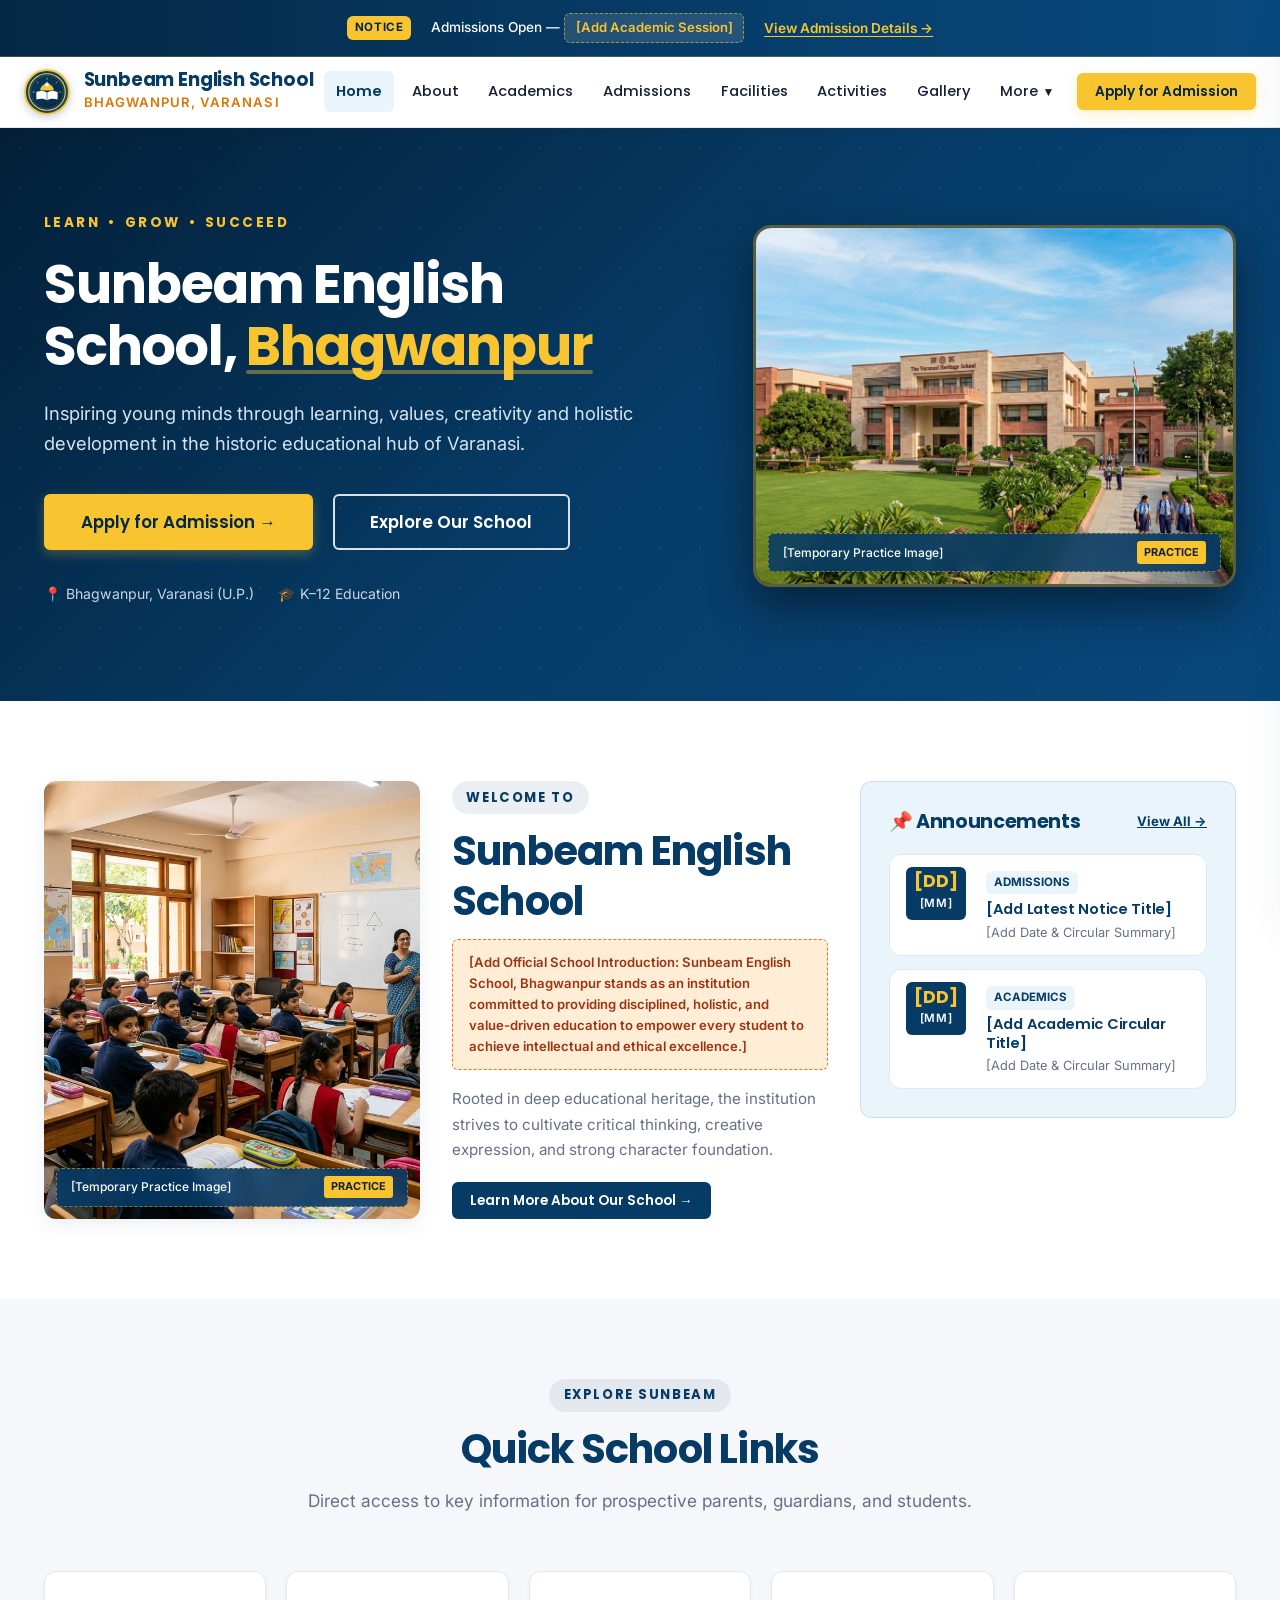
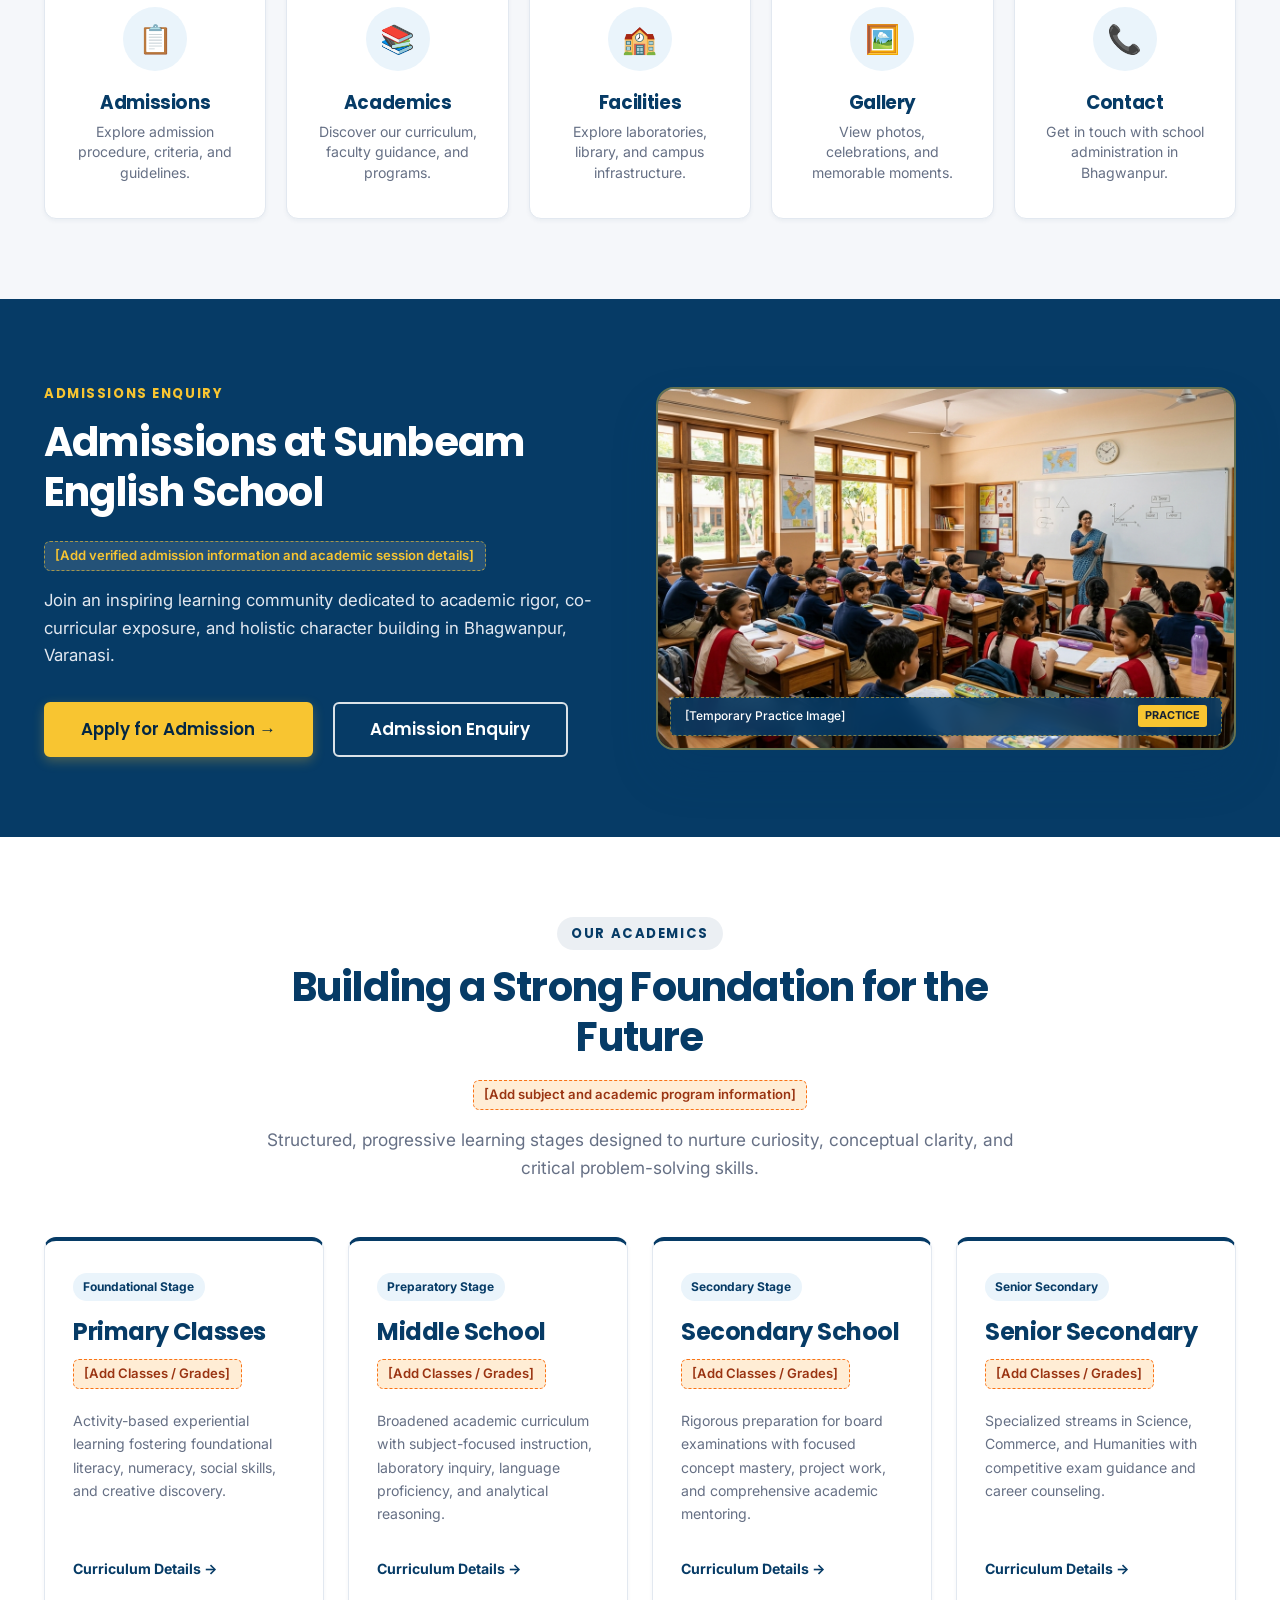
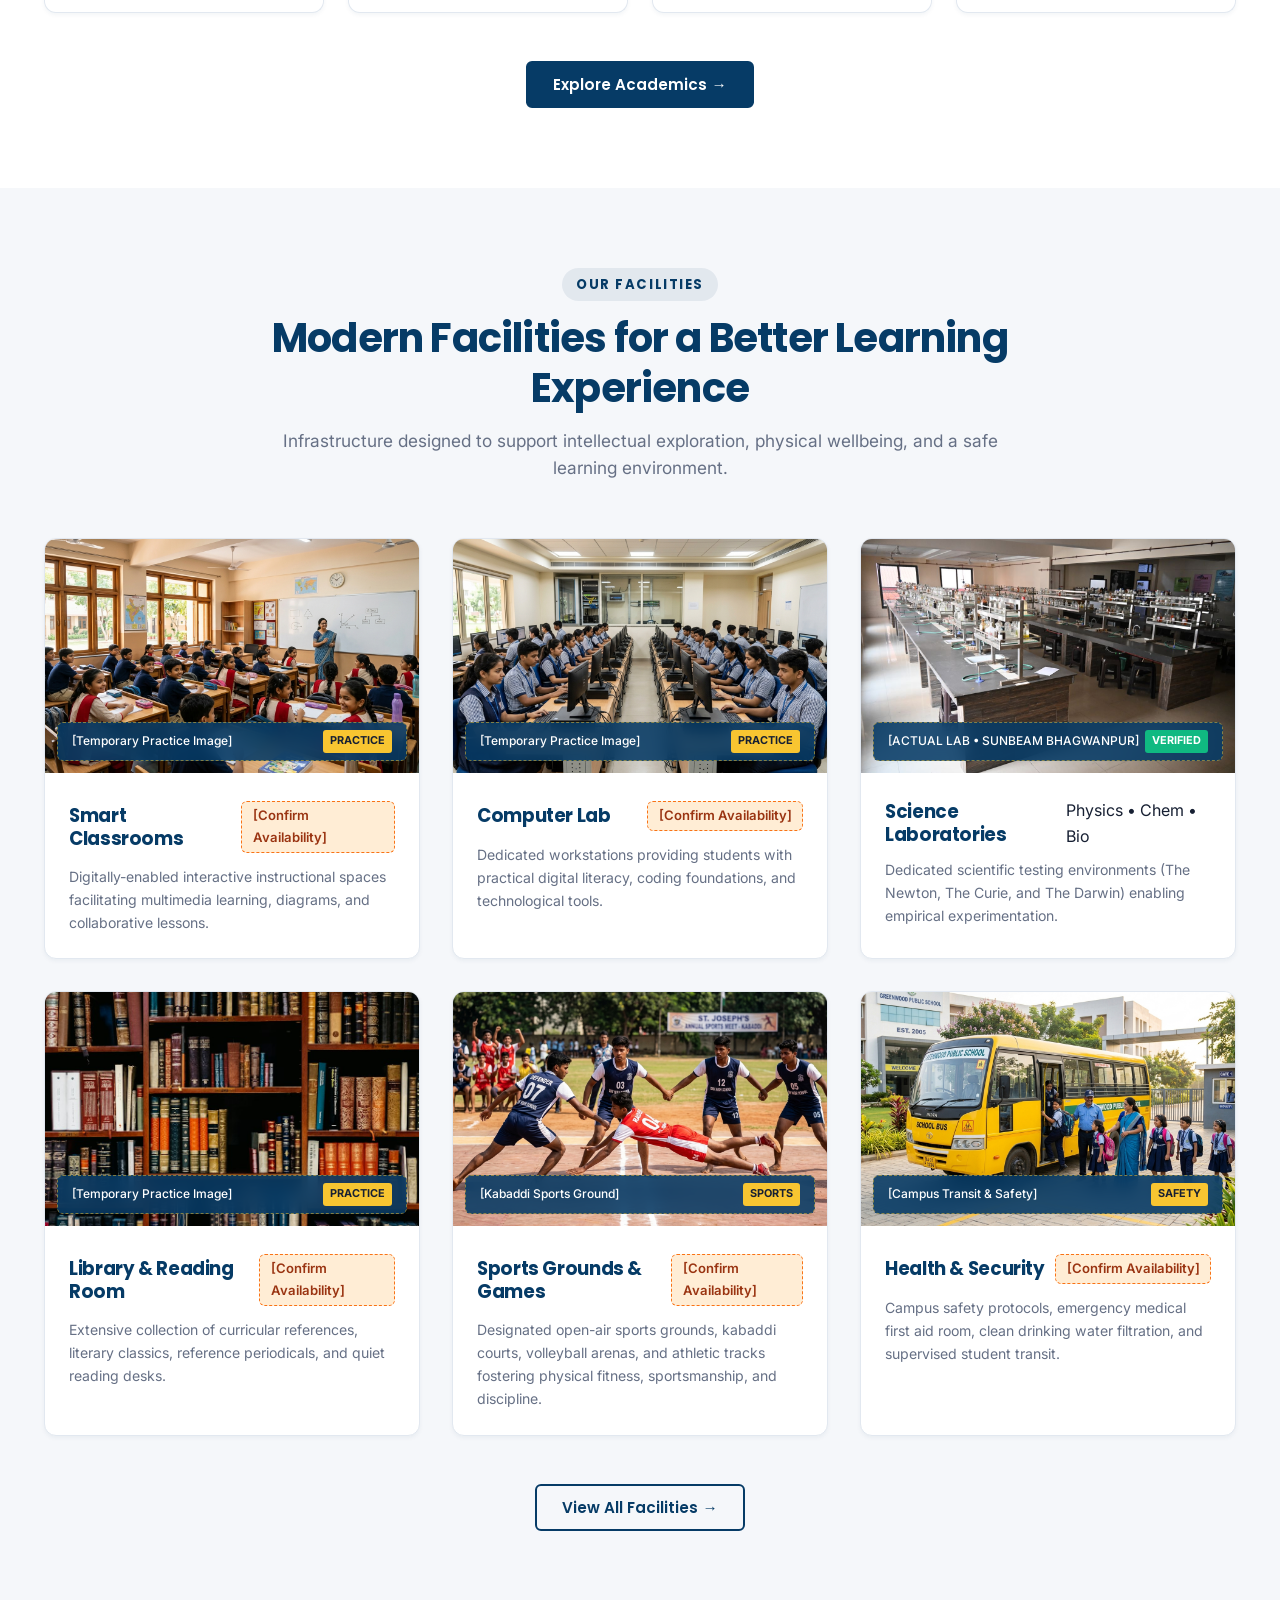
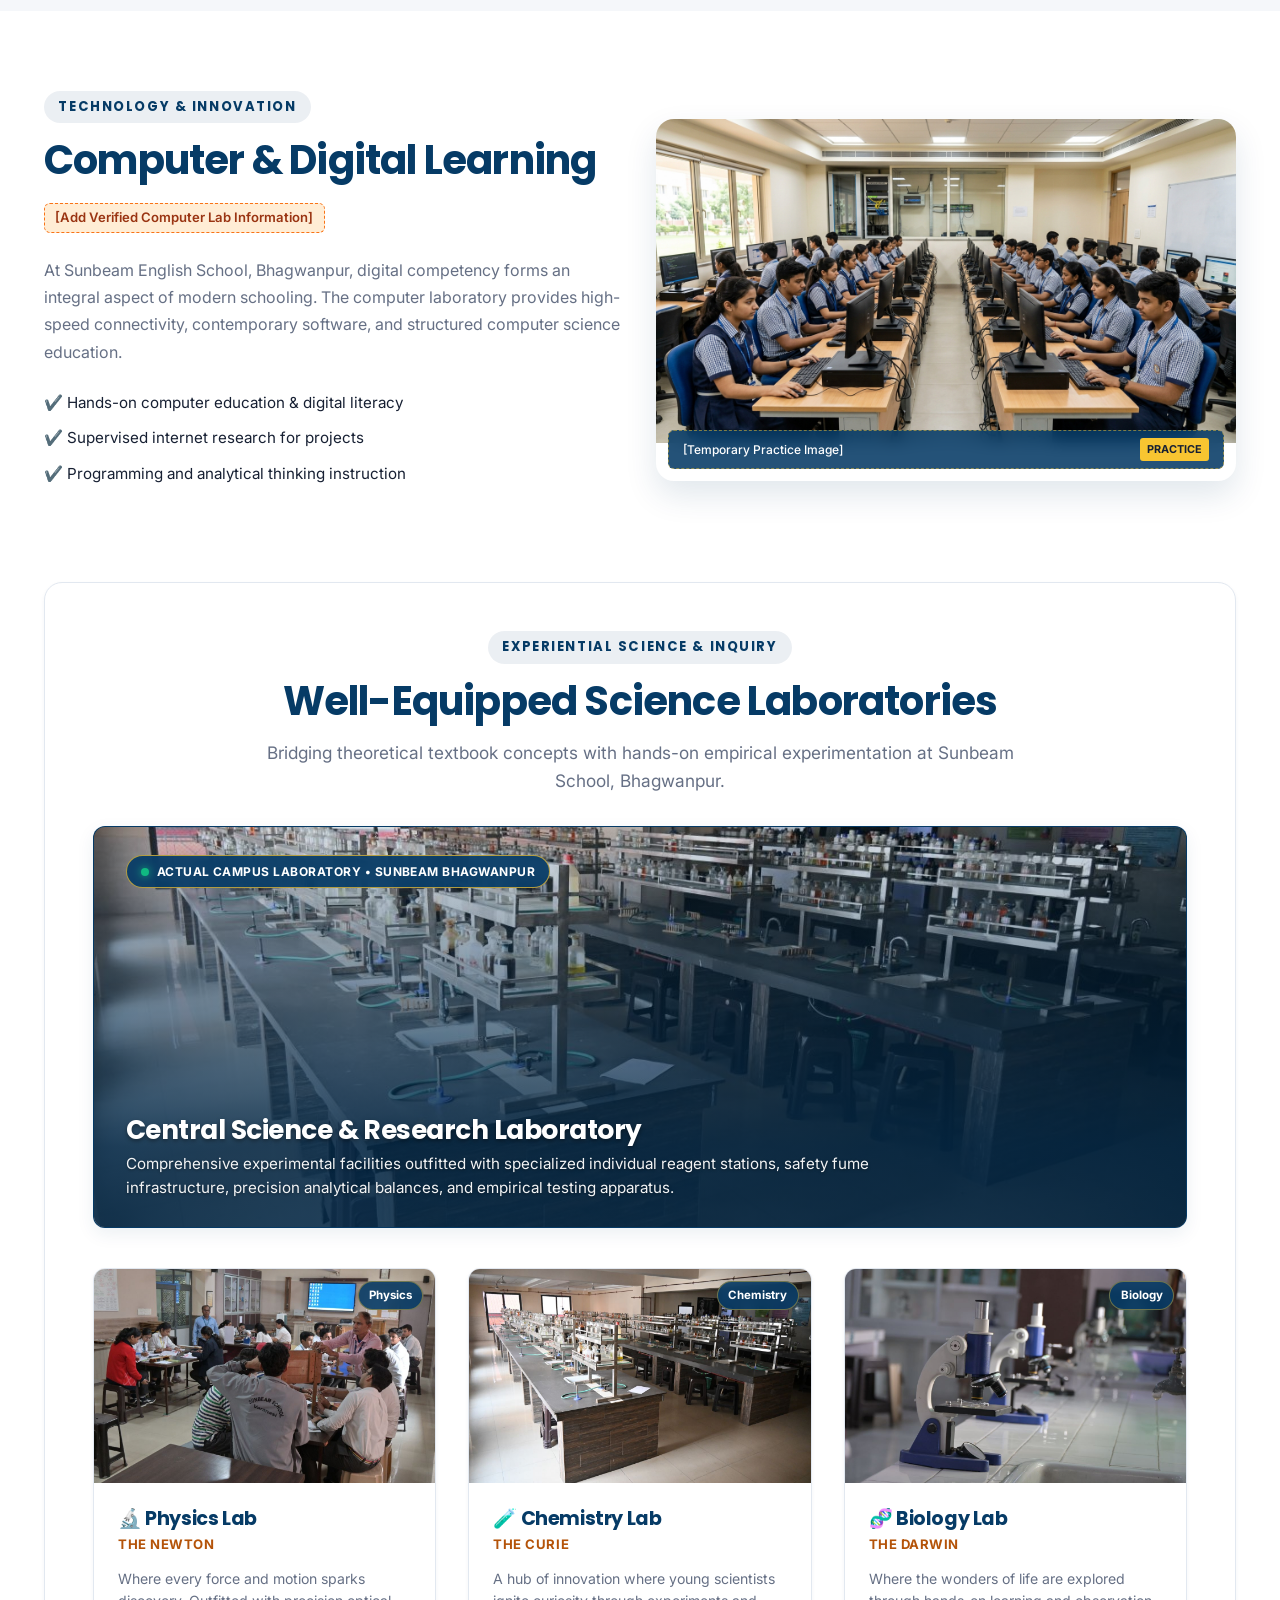
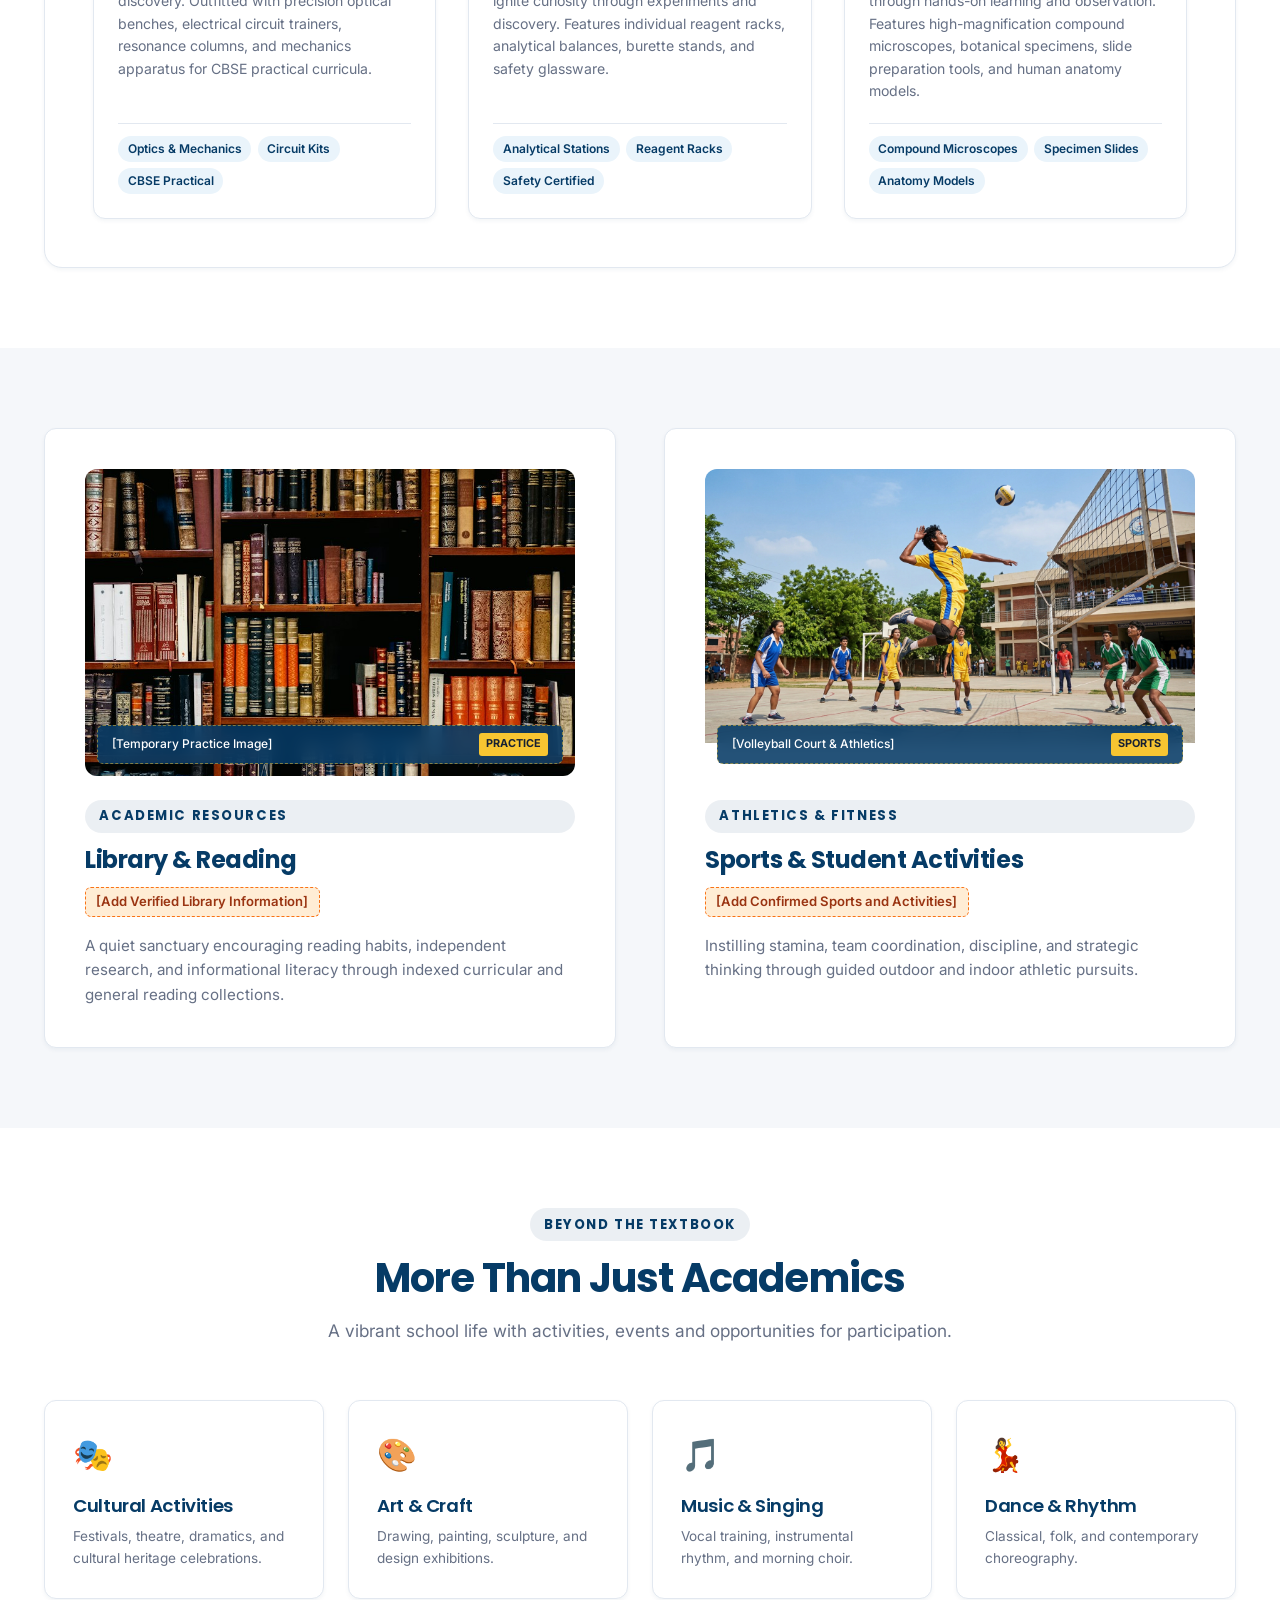
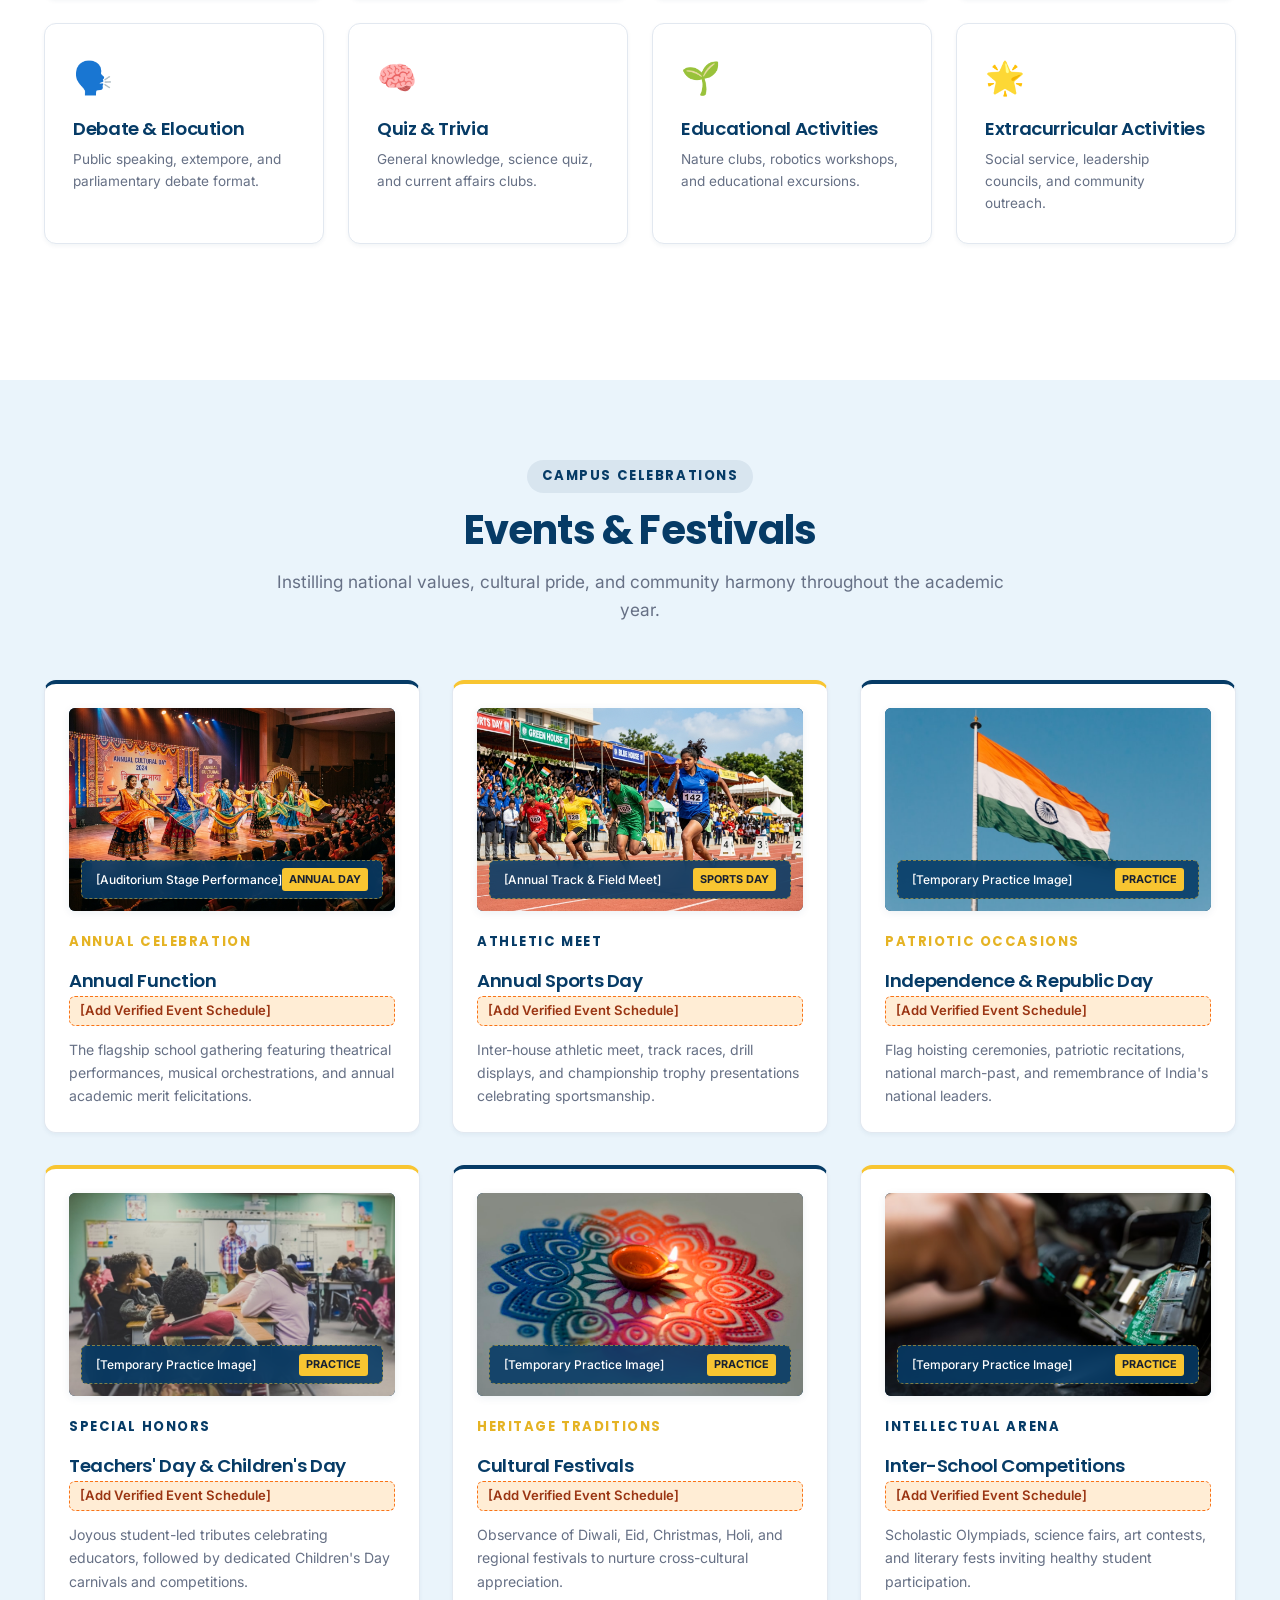
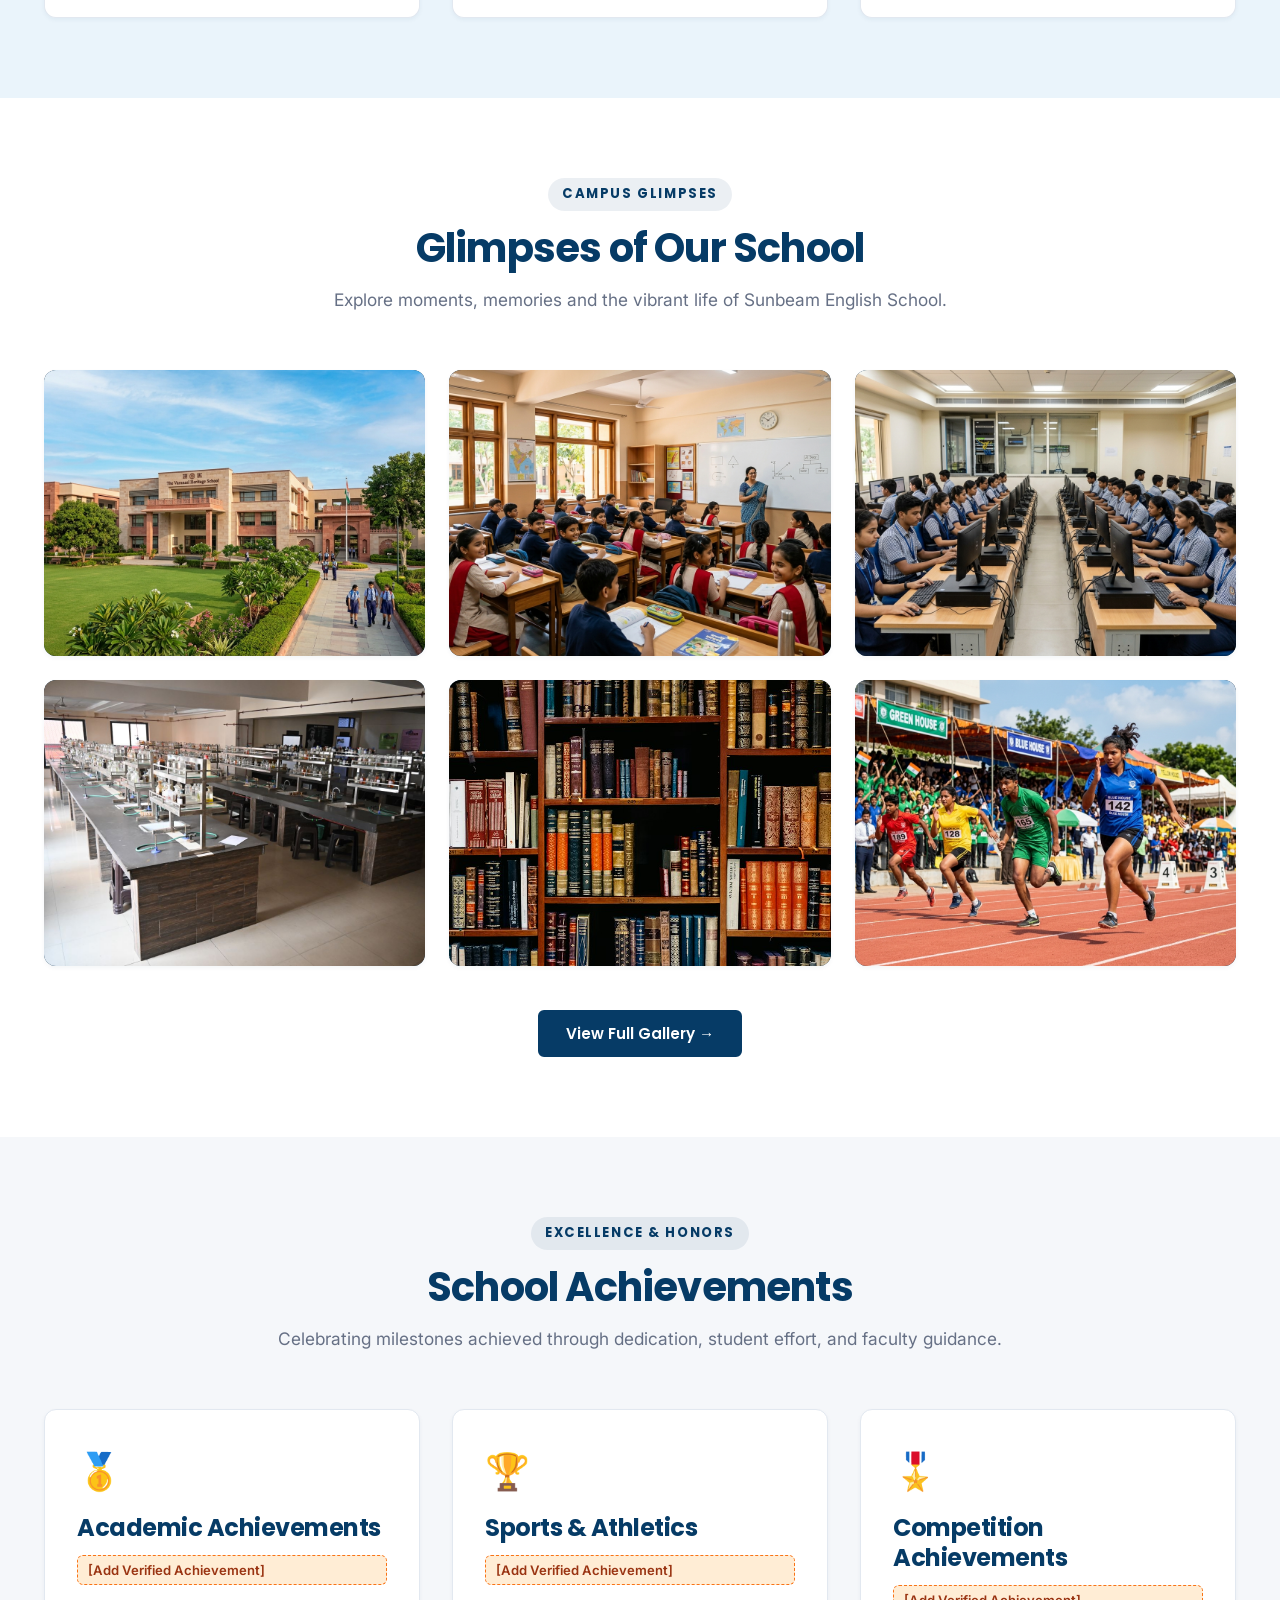
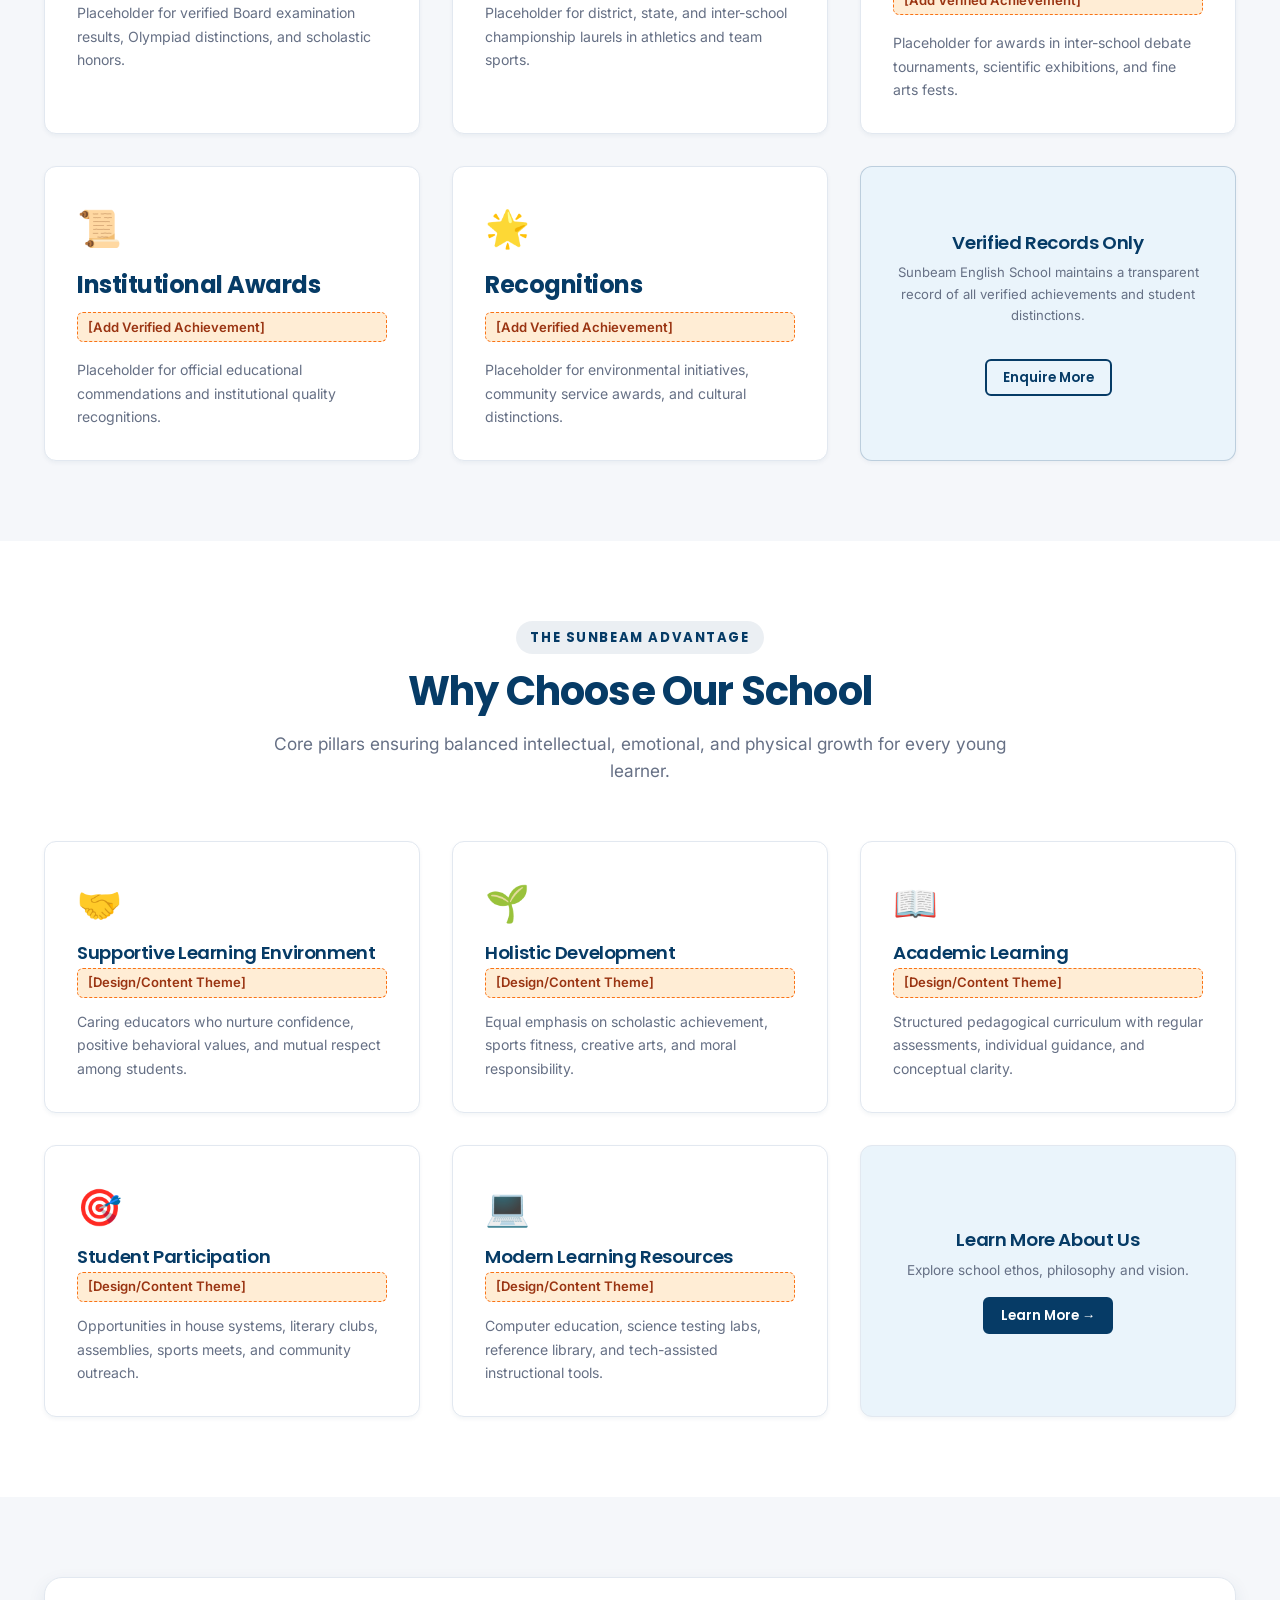
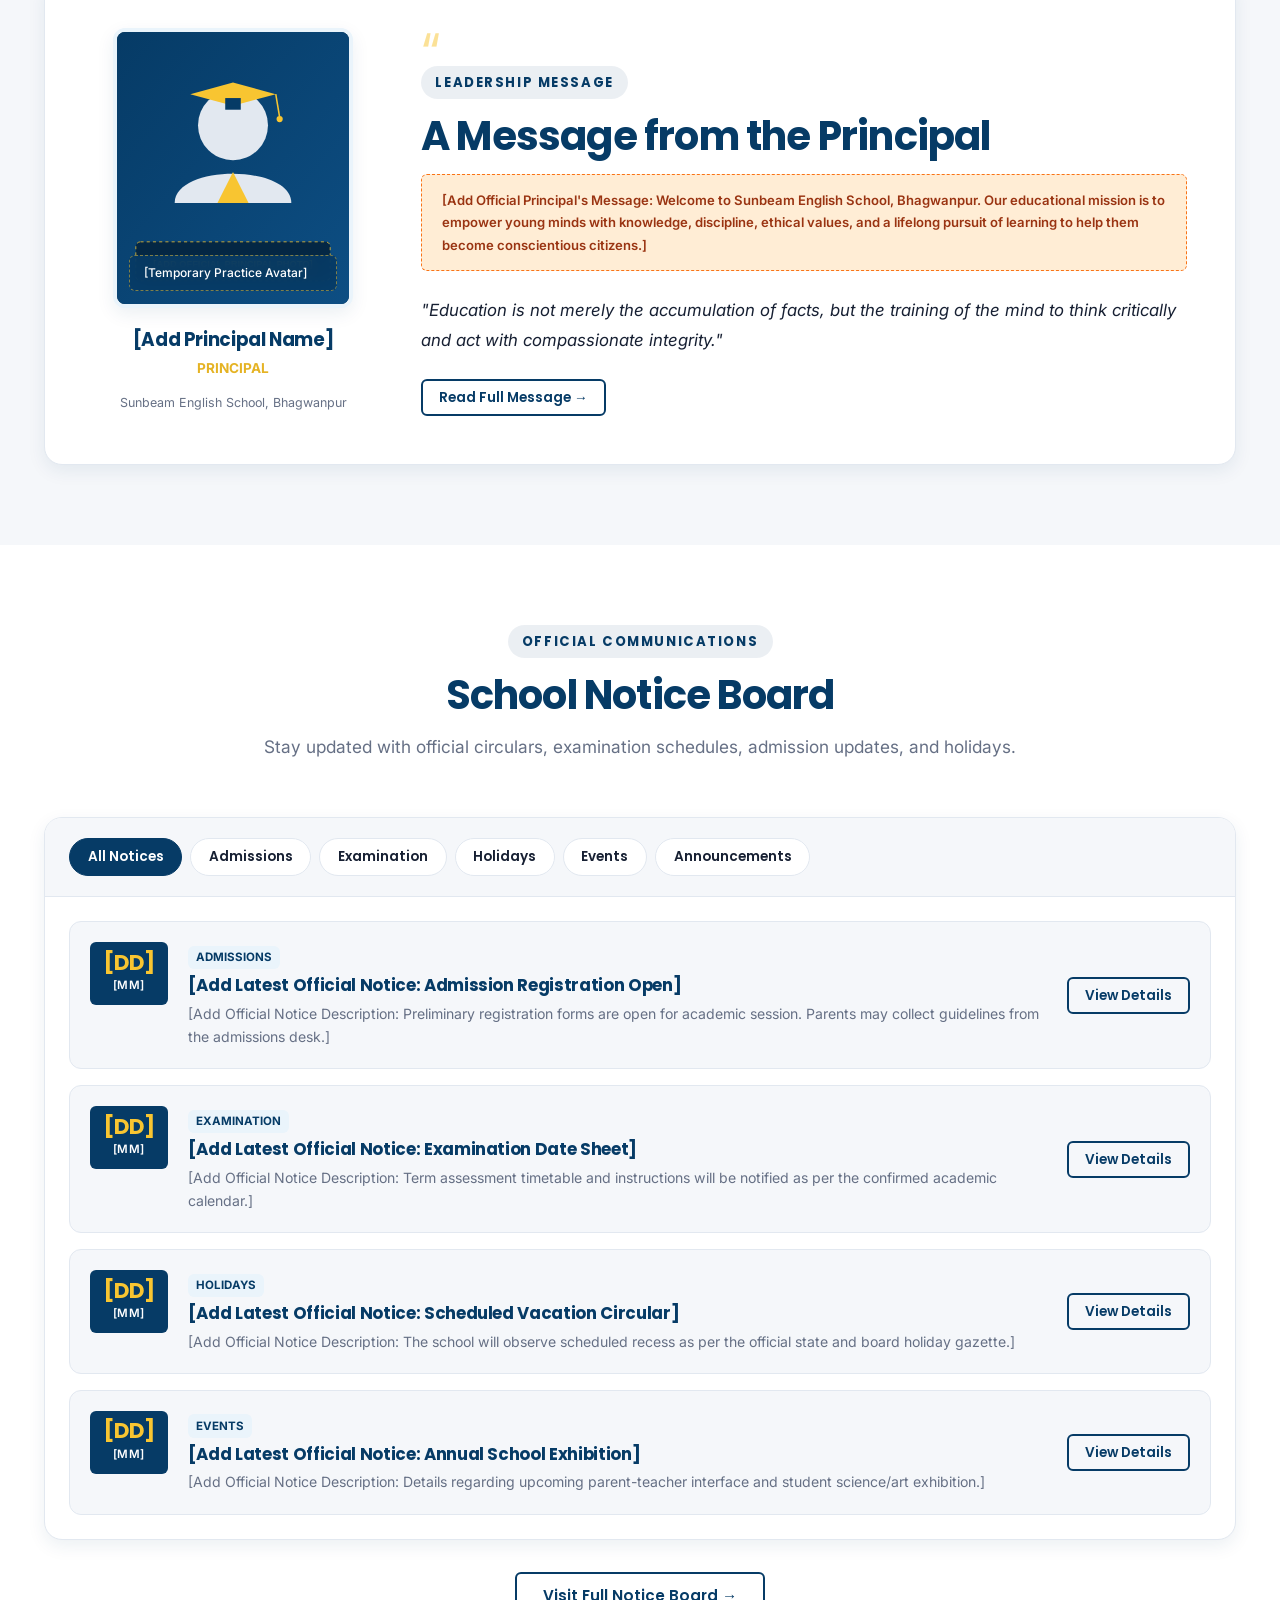
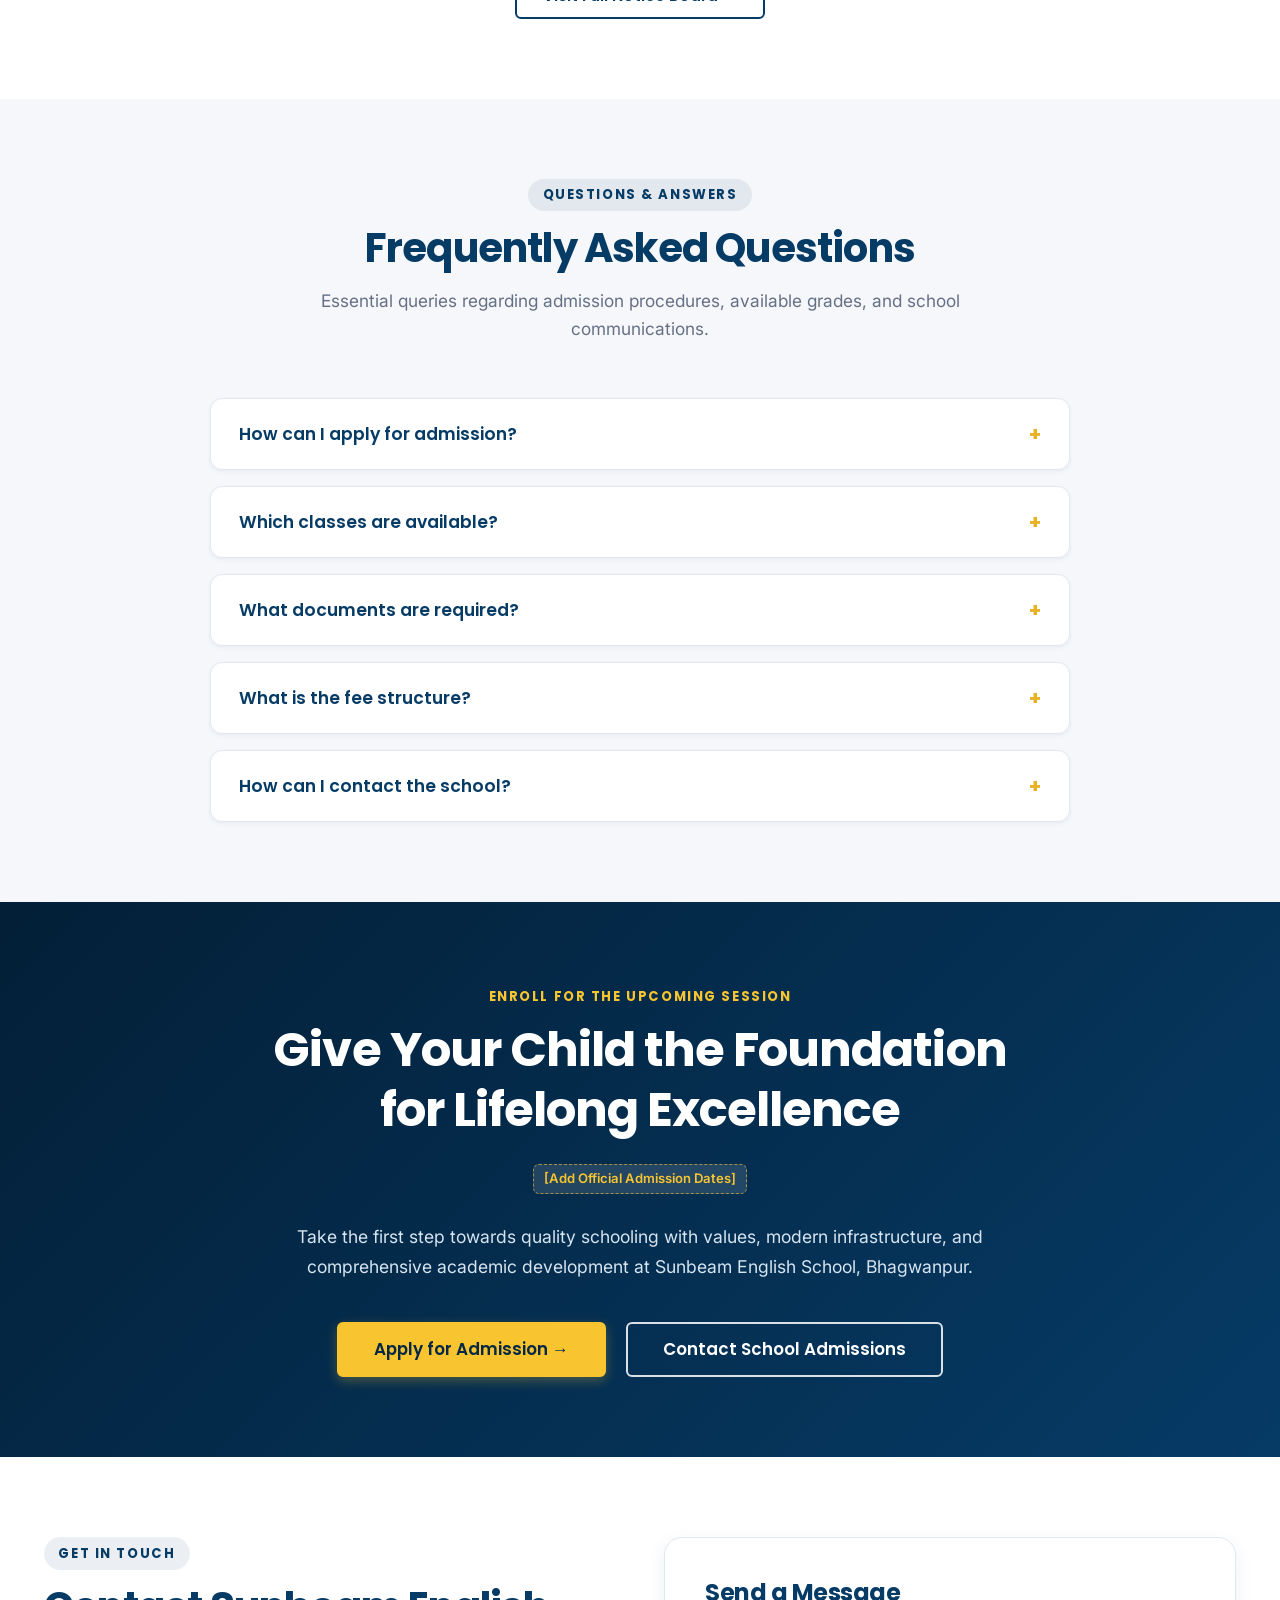
==== index.html @ f104d20b "sunbeam school Add complete school Website" ====
<!DOCTYPE html>
<html lang="en">
<head>
  <meta charset="UTF-8">
  <meta name="viewport" content="width=device-width, initial-scale=1.0">
  <title>Sunbeam English School, Bhagwanpur | School in Varanasi</title>
  <meta name="description" content="Explore Sunbeam English School, Bhagwanpur, Varanasi — academics, admissions, facilities, activities, events, notices and school information.">
  <link rel="canonical" href="https://sunbeambhagwanpur.edu.in/">

  <!-- Google Fonts: Poppins (Headings) & Inter (Body) -->
  <link rel="preconnect" href="https://fonts.googleapis.com">
  <link rel="preconnect" href="https://fonts.gstatic.com" crossorigin>
  <link href="https://fonts.googleapis.com/css2?family=Inter:wght@400;500;600;700&family=Poppins:wght@500;600;700;800&display=swap" rel="stylesheet">

  <!-- Core & Component Stylesheets -->
  <link rel="stylesheet" href="css/style.css">
  <link rel="stylesheet" href="css/components.css">
</head>
<body>
  <!-- Accessibility Skip Link -->
  <a href="#main-content" class="skip-link">Skip to main content</a>

  <!-- =========================================================================
       1. ANNOUNCEMENT BAR
       ========================================================================= -->
  <div class="announcement-bar" role="region" aria-label="Official School Announcement">
    <div class="container announcement-inner">
      <span class="announcement-tag">Notice</span>
      <span>Admissions Open — <strong class="placeholder-tag dark">[Add Academic Session]</strong></span>
      <a href="admissions.html" class="announcement-link">View Admission Details &rarr;</a>
    </div>
  </div>

  <!-- =========================================================================
       2. STICKY HEADER
       ========================================================================= -->
  <header class="site-header" id="siteHeader">
    <div class="container-wide header-container">
      <a href="index.html" class="brand-link" aria-label="Sunbeam English School Bhagwanpur Home">
        <div class="brand-crest">
          <img src="assets/images/school_crest.svg" alt="Sunbeam Crest" width="38" height="38">
        </div>
        <div class="brand-text">
          <span class="school-title">Sunbeam English School</span>
          <span class="school-location">Bhagwanpur, Varanasi</span>
        </div>
      </a>

      <!-- Desktop Navigation -->
      <nav class="desktop-nav" aria-label="Main Navigation">
        <ul class="nav-menu">
          <li><a href="index.html" class="nav-link active">Home</a></li>
          <li><a href="about.html" class="nav-link">About</a></li>
          <li><a href="academics.html" class="nav-link">Academics</a></li>
          <li><a href="admissions.html" class="nav-link">Admissions</a></li>
          <li><a href="facilities.html" class="nav-link">Facilities</a></li>
          <li><a href="activities.html" class="nav-link">Activities</a></li>
          <li><a href="gallery.html" class="nav-link">Gallery</a></li>
          <li class="has-dropdown">
            <a href="#" class="nav-link dropdown-trigger" aria-haspopup="true" aria-expanded="false">
              More <span style="font-size: 0.75rem;">▼</span>
            </a>
            <ul class="dropdown-menu" aria-label="Submenu">
              <li><a href="#achievements">🏆 Achievements</a></li>
              <li><a href="faculty.html">👨‍🏫 Faculty &amp; Staff</a></li>
              <li><a href="notices.html">📌 Notice Board</a></li>
              <li><a href="fees.html">💳 Fee Structure</a></li>
              <li><a href="contact.html">📞 Contact School</a></li>
            </ul>
          </li>
        </ul>
      </nav>

      <!-- Header Action CTAs -->
      <div class="header-actions">
        <a href="admissions.html" class="btn btn-gold btn-sm trigger-admission-modal">Apply for Admission</a>
        <button class="mobile-toggle" aria-label="Open Mobile Menu" aria-expanded="false">
          ☰
        </button>
      </div>
    </div>
  </header>

  <!-- Mobile Navigation Drawer -->
  <div class="mobile-drawer-overlay" aria-hidden="true"></div>
  <aside class="mobile-drawer" aria-label="Mobile Navigation Drawer">
    <div class="drawer-header">
      <div class="brand-text">
        <span class="school-title" style="font-size: 1rem;">Sunbeam English School</span>
        <span class="school-location" style="font-size: 0.75rem;">Bhagwanpur</span>
      </div>
      <button class="drawer-close" aria-label="Close Menu">&times;</button>
    </div>
    <nav class="drawer-nav">
      <a href="index.html" class="active">Home</a>
      <a href="about.html">About School</a>
      <a href="academics.html">Academics</a>
      <a href="admissions.html">Admissions</a>
      <a href="fees.html">Fee Structure</a>
      <a href="facilities.html">Facilities</a>
      <a href="activities.html">Activities &amp; Events</a>
      <a href="gallery.html">Photo Gallery</a>
      <a href="faculty.html">Faculty Directory</a>
      <a href="notices.html">Notice Board</a>
      <a href="contact.html">Contact Us</a>
    </nav>
    <div class="drawer-cta">
      <a href="admissions.html" class="btn btn-gold btn-block trigger-admission-modal">Apply for Admission &rarr;</a>
      <a href="contact.html" class="btn btn-outline btn-block" style="margin-top: 0.75rem;">Contact School</a>
    </div>
  </aside>

  <main id="main-content">
    <!-- =======================================================================
         3. HOMEPAGE HERO (Two-Layer Composition)
         ======================================================================= -->
    <section class="hero-section" aria-label="Introduction Hero">
      <div class="hero-pattern"></div>
      <div class="container hero-grid">
        <!-- Left Side Layer -->
        <div class="hero-content">
          <div class="hero-eyebrow">
            <span>LEARN</span> &bull; <span>GROW</span> &bull; <span>SUCCEED</span>
          </div>
          <h1 class="hero-title">
            Sunbeam English School, <span class="highlight-gold">Bhagwanpur</span>
          </h1>
          <p class="hero-desc">
            Inspiring young minds through learning, values, creativity and holistic development in the historic educational hub of Varanasi.
          </p>
          <div class="hero-actions">
            <a href="admissions.html" class="btn btn-gold btn-lg trigger-admission-modal">Apply for Admission &rarr;</a>
            <a href="#welcome" class="btn btn-outline-white btn-lg">Explore Our School</a>
          </div>
          <div style="margin-top: 2rem; display: flex; align-items: center; gap: 1.5rem; font-size: 0.88rem; color: #CBD5E1;">
            <span>📍 Bhagwanpur, Varanasi (U.P.)</span>
            <span>🎓 K–12 Education</span>
          </div>
        </div>

        <!-- Right Side Campus Visual -->
        <div class="hero-visual-card">
          <img src="assets/images/campus_hero_1790015172423.jpg" alt="Sunbeam English School Campus Environment">
          <div class="image-placeholder-overlay">
            <span>[Temporary Practice Image]</span>
            <span class="badge">Practice</span>
          </div>
        </div>
      </div>
    </section>

    <!-- =======================================================================
         4 & 5. WELCOME SECTION + IMPORTANT ANNOUNCEMENTS
         ======================================================================= -->
    <section class="section" id="welcome" aria-label="Welcome and Announcements">
      <div class="container">
        <div class="grid-3" style="align-items: start;">
          <!-- Left Column: School / Classroom Image -->
          <div style="position: relative; border-radius: var(--radius-md); overflow: hidden; height: 100%; min-height: 320px; box-shadow: var(--shadow-md);">
            <img src="assets/images/smart_classroom_1790015194824.jpg" alt="Classroom learning environment" style="width: 100%; height: 100%; object-fit: cover;">
            <div class="image-placeholder-overlay">
              <span>[Temporary Practice Image]</span>
              <span class="badge">Practice</span>
            </div>
          </div>

          <!-- Middle Column: Welcome Copy -->
          <div>
            <span class="eyebrow eyebrow-badge">WELCOME TO</span>
            <h2>Sunbeam English School</h2>
            <div style="margin-bottom: 1.25rem;">
              <p class="placeholder-tag" style="display: block; padding: 0.75rem 1rem; line-height: 1.6; margin-bottom: 1rem;">
                [Add Official School Introduction: Sunbeam English School, Bhagwanpur stands as an institution committed to providing disciplined, holistic, and value-driven education to empower every student to achieve intellectual and ethical excellence.]
              </p>
              <p style="color: var(--text-muted); font-size: 0.95rem;">
                Rooted in deep educational heritage, the institution strives to cultivate critical thinking, creative expression, and strong character foundation.
              </p>
            </div>
            <a href="about.html" class="btn btn-primary btn-sm">Learn More About Our School &rarr;</a>
          </div>

          <!-- Right Column: Important Announcements (Notice Panel) -->
          <div style="background: var(--light-blue); padding: 1.75rem; border-radius: var(--radius-md); border: 1px solid rgba(6, 59, 102, 0.12);">
            <div style="display: flex; justify-content: space-between; align-items: center; margin-bottom: 1.25rem;">
              <h3 style="font-size: 1.2rem; color: var(--primary); margin-bottom: 0;">📌 Announcements</h3>
              <a href="notices.html" style="font-size: 0.82rem; font-weight: 700; color: var(--primary); text-decoration: underline;">View All &rarr;</a>
            </div>

            <div style="display: flex; flex-direction: column; gap: 0.85rem;">
              <div class="notice-item" style="padding: 0.75rem 1rem; background: var(--white); cursor: pointer;" onclick="window.location.href='notices.html'">
                <div class="notice-date-box" style="min-width: 54px; padding: 0.4rem 0.5rem;">
                  <div class="notice-date-day" style="font-size: 1.1rem;">[DD]</div>
                  <div class="notice-date-month">[MM]</div>
                </div>
                <div class="notice-details">
                  <span class="notice-category-badge">Admissions</span>
                  <h4 style="font-size: 0.92rem; margin-bottom: 0.2rem;">[Add Latest Notice Title]</h4>
                  <p class="notice-desc" style="font-size: 0.8rem;">[Add Date &amp; Circular Summary]</p>
                </div>
              </div>

              <div class="notice-item" style="padding: 0.75rem 1rem; background: var(--white); cursor: pointer;" onclick="window.location.href='notices.html'">
                <div class="notice-date-box" style="min-width: 54px; padding: 0.4rem 0.5rem;">
                  <div class="notice-date-day" style="font-size: 1.1rem;">[DD]</div>
                  <div class="notice-date-month">[MM]</div>
                </div>
                <div class="notice-details">
                  <span class="notice-category-badge">Academics</span>
                  <h4 style="font-size: 0.92rem; margin-bottom: 0.2rem;">[Add Academic Circular Title]</h4>
                  <p class="notice-desc" style="font-size: 0.8rem;">[Add Date &amp; Circular Summary]</p>
                </div>
              </div>
            </div>
          </div>
        </div>
      </div>
    </section>

    <!-- =======================================================================
         6. QUICK LINK CARDS
         ======================================================================= -->
    <section class="section section-alt" aria-label="Quick Navigation">
      <div class="container">
        <div class="section-header">
          <span class="eyebrow eyebrow-badge">EXPLORE SUNBEAM</span>
          <h2>Quick School Links</h2>
          <p class="section-subtitle">Direct access to key information for prospective parents, guardians, and students.</p>
        </div>

        <div class="grid-5">
          <!-- 1. Admissions -->
          <a href="admissions.html" class="quick-link-card">
            <div class="quick-link-icon">📋</div>
            <h3 class="quick-link-title">Admissions</h3>
            <p class="quick-link-desc">Explore admission procedure, criteria, and guidelines.</p>
          </a>

          <!-- 2. Academics -->
          <a href="academics.html" class="quick-link-card">
            <div class="quick-link-icon">📚</div>
            <h3 class="quick-link-title">Academics</h3>
            <p class="quick-link-desc">Discover our curriculum, faculty guidance, and programs.</p>
          </a>

          <!-- 3. Facilities -->
          <a href="facilities.html" class="quick-link-card">
            <div class="quick-link-icon">🏫</div>
            <h3 class="quick-link-title">Facilities</h3>
            <p class="quick-link-desc">Explore laboratories, library, and campus infrastructure.</p>
          </a>

          <!-- 4. Gallery -->
          <a href="gallery.html" class="quick-link-card">
            <div class="quick-link-icon">🖼️</div>
            <h3 class="quick-link-title">Gallery</h3>
            <p class="quick-link-desc">View photos, celebrations, and memorable moments.</p>
          </a>

          <!-- 5. Contact -->
          <a href="contact.html" class="quick-link-card">
            <div class="quick-link-icon">📞</div>
            <h3 class="quick-link-title">Contact</h3>
            <p class="quick-link-desc">Get in touch with school administration in Bhagwanpur.</p>
          </a>
        </div>
      </div>
    </section>

    <!-- =======================================================================
         7. ADMISSION CTA SECTION (Full-Width Blue)
         ======================================================================= -->
    <section class="section section-primary" aria-label="Admission Call to Action">
      <div class="container">
        <div class="grid-2" style="align-items: center;">
          <div>
            <span class="eyebrow eyebrow-gold">ADMISSIONS ENQUIRY</span>
            <h2 style="color: #fff; margin-bottom: 1.25rem;">Admissions at Sunbeam English School</h2>
            <div style="margin-bottom: 2rem;">
              <span class="placeholder-tag dark">[Add verified admission information and academic session details]</span>
              <p style="color: #E2E8F0; margin-top: 0.75rem; font-size: 1.05rem;">
                Join an inspiring learning community dedicated to academic rigor, co-curricular exposure, and holistic character building in Bhagwanpur, Varanasi.
              </p>
            </div>
            <div class="hero-actions">
              <a href="admissions.html" class="btn btn-gold btn-lg trigger-admission-modal">Apply for Admission &rarr;</a>
              <a href="contact.html" class="btn btn-outline-white btn-lg">Admission Enquiry</a>
            </div>
          </div>

          <div style="position: relative; border-radius: var(--radius-lg); overflow: hidden; aspect-ratio: 16 / 10; box-shadow: var(--shadow-xl); border: 2px solid rgba(248, 197, 49, 0.4);">
            <img src="assets/images/smart_classroom_1790015194824.jpg" alt="Student learning environment" style="width: 100%; height: 100%; object-fit: cover;">
            <div class="image-placeholder-overlay">
              <span>[Temporary Practice Image]</span>
              <span class="badge">Practice</span>
            </div>
          </div>
        </div>
      </div>
    </section>

    <!-- =======================================================================
         8. ACADEMICS SECTION
         ======================================================================= -->
    <section class="section" id="academics" aria-label="School Academics">
      <div class="container">
        <div class="section-header">
          <span class="eyebrow eyebrow-badge">OUR ACADEMICS</span>
          <h2>Building a Strong Foundation for the Future</h2>
          <div style="margin-top: 0.5rem;">
            <span class="placeholder-tag">[Add subject and academic program information]</span>
          </div>
          <p class="section-subtitle" style="margin-top: 0.75rem;">
            Structured, progressive learning stages designed to nurture curiosity, conceptual clarity, and critical problem-solving skills.
          </p>
        </div>

        <div class="grid-4">
          <!-- Card 1: Primary Classes -->
          <div class="academic-card">
            <span class="academic-badge">Foundational Stage</span>
            <h3>Primary Classes</h3>
            <div style="margin-bottom: 1rem;">
              <span class="placeholder-tag">[Add Classes / Grades]</span>
            </div>
            <p style="font-size: 0.88rem; color: var(--text-muted); flex-grow: 1;">
              Activity-based experiential learning fostering foundational literacy, numeracy, social skills, and creative discovery.
            </p>
            <a href="academics.html" style="font-size: 0.88rem; font-weight: 700; color: var(--primary); margin-top: 1rem;">Curriculum Details &rarr;</a>
          </div>

          <!-- Card 2: Middle School -->
          <div class="academic-card">
            <span class="academic-badge">Preparatory Stage</span>
            <h3>Middle School</h3>
            <div style="margin-bottom: 1rem;">
              <span class="placeholder-tag">[Add Classes / Grades]</span>
            </div>
            <p style="font-size: 0.88rem; color: var(--text-muted); flex-grow: 1;">
              Broadened academic curriculum with subject-focused instruction, laboratory inquiry, language proficiency, and analytical reasoning.
            </p>
            <a href="academics.html" style="font-size: 0.88rem; font-weight: 700; color: var(--primary); margin-top: 1rem;">Curriculum Details &rarr;</a>
          </div>

          <!-- Card 3: Secondary School -->
          <div class="academic-card">
            <span class="academic-badge">Secondary Stage</span>
            <h3>Secondary School</h3>
            <div style="margin-bottom: 1rem;">
              <span class="placeholder-tag">[Add Classes / Grades]</span>
            </div>
            <p style="font-size: 0.88rem; color: var(--text-muted); flex-grow: 1;">
              Rigorous preparation for board examinations with focused concept mastery, project work, and comprehensive academic mentoring.
            </p>
            <a href="academics.html" style="font-size: 0.88rem; font-weight: 700; color: var(--primary); margin-top: 1rem;">Curriculum Details &rarr;</a>
          </div>

          <!-- Card 4: Senior Secondary School -->
          <div class="academic-card">
            <span class="academic-badge">Senior Secondary</span>
            <h3>Senior Secondary</h3>
            <div style="margin-bottom: 1rem;">
              <span class="placeholder-tag">[Add Classes / Grades]</span>
            </div>
            <p style="font-size: 0.88rem; color: var(--text-muted); flex-grow: 1;">
              Specialized streams in Science, Commerce, and Humanities with competitive exam guidance and career counseling.
            </p>
            <a href="academics.html" style="font-size: 0.88rem; font-weight: 700; color: var(--primary); margin-top: 1rem;">Curriculum Details &rarr;</a>
          </div>
        </div>

        <div style="text-align: center; margin-top: 3rem;">
          <a href="academics.html" class="btn btn-primary">Explore Academics &rarr;</a>
        </div>
      </div>
    </section>

    <!-- =======================================================================
         9. FACILITIES SECTION
         ======================================================================= -->
    <section class="section section-alt" id="facilities" aria-label="Campus Facilities">
      <div class="container">
        <div class="section-header">
          <span class="eyebrow eyebrow-badge">OUR FACILITIES</span>
          <h2>Modern Facilities for a Better Learning Experience</h2>
          <p class="section-subtitle">
            Infrastructure designed to support intellectual exploration, physical wellbeing, and a safe learning environment.
          </p>
        </div>

        <div class="grid-3">
          <!-- 1. Smart Classrooms -->
          <div class="facility-card">
            <div class="facility-img-wrapper">
              <img src="assets/images/smart_classroom_1790015194824.jpg" alt="Smart Classrooms">
              <div class="image-placeholder-overlay">
                <span>[Temporary Practice Image]</span>
                <span class="badge">Practice</span>
              </div>
            </div>
            <div class="facility-content">
              <div style="display: flex; justify-content: space-between; align-items: center; margin-bottom: 0.5rem;">
                <h3 style="font-size: 1.15rem; margin-bottom: 0;">Smart Classrooms</h3>
                <span class="placeholder-tag">[Confirm Availability]</span>
              </div>
              <p style="font-size: 0.88rem; color: var(--text-muted);">
                Digitally-enabled interactive instructional spaces facilitating multimedia learning, diagrams, and collaborative lessons.
              </p>
            </div>
          </div>

          <!-- 2. Computer Lab -->
          <div class="facility-card">
            <div class="facility-img-wrapper">
              <img src="assets/images/computer_lab_1790015217063.jpg" alt="Computer Laboratory">
              <div class="image-placeholder-overlay">
                <span>[Temporary Practice Image]</span>
                <span class="badge">Practice</span>
              </div>
            </div>
            <div class="facility-content">
              <div style="display: flex; justify-content: space-between; align-items: center; margin-bottom: 0.5rem;">
                <h3 style="font-size: 1.15rem; margin-bottom: 0;">Computer Lab</h3>
                <span class="placeholder-tag">[Confirm Availability]</span>
              </div>
              <p style="font-size: 0.88rem; color: var(--text-muted);">
                Dedicated workstations providing students with practical digital literacy, coding foundations, and technological tools.
              </p>
            </div>
          </div>

          <!-- 3. Science Labs -->
          <div class="facility-card">
            <div class="facility-img-wrapper">
              <img src="assets/images/sunbeam_bhagwanpur_curie_lab.jpg" alt="Science Laboratory - The Curie at Sunbeam English School Bhagwanpur">
              <div class="image-placeholder-overlay">
                <span>[ACTUAL LAB • SUNBEAM BHAGWANPUR]</span>
                <span class="badge" style="background: #10B981; color: #fff;">Verified</span>
              </div>
            </div>
            <div class="facility-content">
              <div style="display: flex; justify-content: space-between; align-items: center; margin-bottom: 0.5rem;">
                <h3 style="font-size: 1.15rem; margin-bottom: 0;">Science Laboratories</h3>
                <span class="badge badge-subtle">Physics • Chem • Bio</span>
              </div>
              <p style="font-size: 0.88rem; color: var(--text-muted);">
                Dedicated scientific testing environments (The Newton, The Curie, and The Darwin) enabling empirical experimentation.
              </p>
            </div>
          </div>

          <!-- 4. Library & Reading Hall -->
          <div class="facility-card">
            <div class="facility-img-wrapper">
              <img src="assets/images/school_library_practice.jpg" alt="School Library" loading="lazy">
              <div class="image-placeholder-overlay">
                <span>[Temporary Practice Image]</span>
                <span class="badge">Practice</span>
              </div>
            </div>
            <div class="facility-content">
              <div style="display: flex; justify-content: space-between; align-items: center; margin-bottom: 0.5rem;">
                <h3 style="font-size: 1.15rem; margin-bottom: 0;">Library &amp; Reading Room</h3>
                <span class="placeholder-tag">[Confirm Availability]</span>
              </div>
              <p style="font-size: 0.88rem; color: var(--text-muted);">
                Extensive collection of curricular references, literary classics, reference periodicals, and quiet reading desks.
              </p>
            </div>
          </div>

          <!-- 5. Sports Facilities & Playground -->
          <div class="facility-card">
            <div class="facility-img-wrapper">
              <img src="assets/images/students_kabaddi.jpg" alt="Students playing Kabaddi - Sports Grounds & Games" loading="lazy">
              <div class="image-placeholder-overlay">
                <span>[Kabaddi Sports Ground]</span>
                <span class="badge">Sports</span>
              </div>
            </div>
            <div class="facility-content">
              <div style="display: flex; justify-content: space-between; align-items: center; margin-bottom: 0.5rem;">
                <h3 style="font-size: 1.15rem; margin-bottom: 0;">Sports Grounds &amp; Games</h3>
                <span class="placeholder-tag">[Confirm Availability]</span>
              </div>
              <p style="font-size: 0.88rem; color: var(--text-muted);">
                Designated open-air sports grounds, kabaddi courts, volleyball arenas, and athletic tracks fostering physical fitness, sportsmanship, and discipline.
              </p>
            </div>
          </div>

          <!-- 6. Safe Campus & First Aid -->
          <div class="facility-card">
            <div class="facility-img-wrapper">
              <img src="assets/images/school_bus_safety.jpg" alt="Safe Student Transit and Campus Security" loading="lazy">
              <div class="image-placeholder-overlay">
                <span>[Campus Transit & Safety]</span>
                <span class="badge">Safety</span>
              </div>
            </div>
            <div class="facility-content">
              <div style="display: flex; justify-content: space-between; align-items: center; margin-bottom: 0.5rem;">
                <h3 style="font-size: 1.15rem; margin-bottom: 0;">Health &amp; Security</h3>
                <span class="placeholder-tag">[Confirm Availability]</span>
              </div>
              <p style="font-size: 0.88rem; color: var(--text-muted);">
                Campus safety protocols, emergency medical first aid room, clean drinking water filtration, and supervised student transit.
              </p>
            </div>
          </div>
        </div>

        <div style="text-align: center; margin-top: 3rem;">
          <a href="facilities.html" class="btn btn-outline">View All Facilities &rarr;</a>
        </div>
      </div>
    </section>

    <!-- =======================================================================
         10. COMPUTER & SCIENCE LABS (Dedicated Feature Sections)
         ======================================================================= -->
    <section class="section" aria-label="Laboratories and Digital Learning">
      <div class="container">
        <!-- Computer Lab Feature -->
        <div class="grid-2" style="align-items: center; margin-bottom: 4.5rem;">
          <div>
            <span class="eyebrow eyebrow-badge">TECHNOLOGY &amp; INNOVATION</span>
            <h2>Computer &amp; Digital Learning</h2>
            <div style="margin-bottom: 1.25rem;">
              <span class="placeholder-tag">[Add Verified Computer Lab Information]</span>
            </div>
            <p style="color: var(--text-muted); font-size: 1rem; line-height: 1.7; margin-bottom: 1.5rem;">
              At Sunbeam English School, Bhagwanpur, digital competency forms an integral aspect of modern schooling. The computer laboratory provides high-speed connectivity, contemporary software, and structured computer science education.
            </p>
            <ul style="list-style: none; display: flex; flex-direction: column; gap: 0.65rem; font-size: 0.95rem; margin-bottom: 1.5rem;">
              <li>✔️ Hands-on computer education &amp; digital literacy</li>
              <li>✔️ Supervised internet research for projects</li>
              <li>✔️ Programming and analytical thinking instruction</li>
            </ul>
          </div>

          <div style="position: relative; border-radius: var(--radius-lg); overflow: hidden; aspect-ratio: 16 / 10; box-shadow: var(--shadow-lg);">
            <img src="assets/images/computer_lab_1790015217063.jpg" alt="Computer laboratory with students">
            <div class="image-placeholder-overlay">
              <span>[Temporary Practice Image]</span>
              <span class="badge">Practice</span>
            </div>
          </div>
        </div>

        <!-- Science Laboratories Section -->
        <div class="science-labs-box">
          <div class="section-header" style="margin-bottom: 2rem;">
            <span class="eyebrow eyebrow-badge">EXPERIENTIAL SCIENCE &amp; INQUIRY</span>
            <h2>Well-Equipped Science Laboratories</h2>
            <p class="section-subtitle">Bridging theoretical textbook concepts with hands-on empirical experimentation at Sunbeam School, Bhagwanpur.</p>
          </div>

          <!-- Featured Real Photograph of Sunbeam English School, Bhagwanpur Science Lab -->
          <div class="lab-featured-hero">
            <img src="assets/images/sunbeam_bhagwanpur_curie_lab.jpg" alt="Actual Science and Chemistry Laboratory at Sunbeam English School Bhagwanpur" loading="lazy" onerror="this.style.display='none'; this.nextElementSibling.querySelector('.lab-featured-badge').innerHTML='Photo Coming Soon';">
            <div class="lab-featured-overlay">
              <span class="lab-featured-badge"><span class="badge-dot"></span> Actual Campus Laboratory • Sunbeam Bhagwanpur</span>
              <div class="lab-featured-info">
                <h3>Central Science &amp; Research Laboratory</h3>
                <p>Comprehensive experimental facilities outfitted with specialized individual reagent stations, safety fume infrastructure, precision analytical balances, and empirical testing apparatus.</p>
              </div>
            </div>
          </div>

          <!-- Three Separate Lab Cards: Physics, Chemistry, Biology -->
          <div class="science-cards-grid">
            <!-- 1. Physics Lab -->
            <div class="science-card">
              <div class="science-card-img-wrapper">
                <img src="assets/images/sunbeam_bhagwanpur_newton_lab.jpg" alt="Physics Laboratory - The Newton at Sunbeam English School Bhagwanpur" loading="lazy" onerror="this.style.display='none'; this.nextElementSibling.style.display='flex';">
                <div class="photo-coming-soon" style="display: none;">
                  <span class="photo-coming-soon-icon">🔬</span>
                  <span class="photo-coming-soon-text">Photo Coming Soon</span>
                </div>
                <span class="science-card-badge">Physics</span>
              </div>
              <div class="science-card-body">
                <h3 class="science-card-title">🔬 Physics Lab</h3>
                <span class="science-card-subtitle">The Newton</span>
                <p class="science-card-desc">Where every force and motion sparks discovery. Outfitted with precision optical benches, electrical circuit trainers, resonance columns, and mechanics apparatus for CBSE practical curricula.</p>
                <div class="science-card-tags">
                  <span class="science-tag">Optics &amp; Mechanics</span>
                  <span class="science-tag">Circuit Kits</span>
                  <span class="science-tag">CBSE Practical</span>
                </div>
              </div>
            </div>

            <!-- 2. Chemistry Lab -->
            <div class="science-card">
              <div class="science-card-img-wrapper">
                <img src="assets/images/sunbeam_bhagwanpur_curie_lab.jpg" alt="Chemistry Laboratory - The Curie at Sunbeam English School Bhagwanpur" loading="lazy" onerror="this.style.display='none'; this.nextElementSibling.style.display='flex';">
                <div class="photo-coming-soon" style="display: none;">
                  <span class="photo-coming-soon-icon">🧪</span>
                  <span class="photo-coming-soon-text">Photo Coming Soon</span>
                </div>
                <span class="science-card-badge">Chemistry</span>
              </div>
              <div class="science-card-body">
                <h3 class="science-card-title">🧪 Chemistry Lab</h3>
                <span class="science-card-subtitle">The Curie</span>
                <p class="science-card-desc">A hub of innovation where young scientists ignite curiosity through experiments and discovery. Features individual reagent racks, analytical balances, burette stands, and safety glassware.</p>
                <div class="science-card-tags">
                  <span class="science-tag">Analytical Stations</span>
                  <span class="science-tag">Reagent Racks</span>
                  <span class="science-tag">Safety Certified</span>
                </div>
              </div>
            </div>

            <!-- 3. Biology Lab -->
            <div class="science-card">
              <div class="science-card-img-wrapper">
                <img src="assets/images/sunbeam_bhagwanpur_darwin_lab.jpg" alt="Biology Laboratory - The Darwin at Sunbeam English School Bhagwanpur" loading="lazy" onerror="this.style.display='none'; this.nextElementSibling.style.display='flex';">
                <div class="photo-coming-soon" style="display: none;">
                  <span class="photo-coming-soon-icon">🧬</span>
                  <span class="photo-coming-soon-text">Photo Coming Soon</span>
                </div>
                <span class="science-card-badge">Biology</span>
              </div>
              <div class="science-card-body">
                <h3 class="science-card-title">🧬 Biology Lab</h3>
                <span class="science-card-subtitle">The Darwin</span>
                <p class="science-card-desc">Where the wonders of life are explored through hands-on learning and observation. Features high-magnification compound microscopes, botanical specimens, slide preparation tools, and human anatomy models.</p>
                <div class="science-card-tags">
                  <span class="science-tag">Compound Microscopes</span>
                  <span class="science-tag">Specimen Slides</span>
                  <span class="science-tag">Anatomy Models</span>
                </div>
              </div>
            </div>
          </div>
        </div>
      </div>
    </section>

    <!-- =======================================================================
         11. LIBRARY & SPORTS (Split Visual Section)
         ======================================================================= -->
    <section class="section section-alt" aria-label="Library and Sports Sections">
      <div class="container">
        <div class="grid-2" style="gap: 3rem;">
          <!-- Library Column -->
          <div class="card" style="padding: 2.5rem;">
            <div style="position: relative; border-radius: var(--radius-md); overflow: hidden; aspect-ratio: 16 / 10; margin-bottom: 1.5rem;">
              <img src="assets/images/school_library_practice.jpg" alt="Library Visual" loading="lazy">
              <div class="image-placeholder-overlay">
                <span>[Temporary Practice Image]</span>
                <span class="badge">Practice</span>
              </div>
            </div>
            <span class="eyebrow eyebrow-badge">ACADEMIC RESOURCES</span>
            <h3>Library &amp; Reading</h3>
            <div style="margin-bottom: 0.85rem;">
              <span class="placeholder-tag">[Add Verified Library Information]</span>
            </div>
            <p style="font-size: 0.95rem; color: var(--text-muted); line-height: 1.6;">
              A quiet sanctuary encouraging reading habits, independent research, and informational literacy through indexed curricular and general reading collections.
            </p>
          </div>

          <!-- Sports Column -->
          <div class="card" style="padding: 2.5rem;">
            <div style="position: relative; border-radius: var(--radius-md); overflow: hidden; aspect-ratio: 16 / 10; margin-bottom: 1.5rem;">
              <img src="assets/images/students_volleyball.jpg" alt="Students Playing Volleyball" loading="lazy">
              <div class="image-placeholder-overlay">
                <span>[Volleyball Court & Athletics]</span>
                <span class="badge">Sports</span>
              </div>
            </div>
            <span class="eyebrow eyebrow-badge">ATHLETICS &amp; FITNESS</span>
            <h3>Sports &amp; Student Activities</h3>
            <div style="margin-bottom: 0.85rem;">
              <span class="placeholder-tag">[Add Confirmed Sports and Activities]</span>
            </div>
            <p style="font-size: 0.95rem; color: var(--text-muted); line-height: 1.6;">
              Instilling stamina, team coordination, discipline, and strategic thinking through guided outdoor and indoor athletic pursuits.
            </p>
          </div>
        </div>
      </div>
    </section>

    <!-- =======================================================================
         12 & 13. SCHOOL LIFE & SCHOOL ACTIVITIES
         ======================================================================= -->
    <section class="section" id="schoolLife" aria-label="School Life & Activities">
      <div class="container">
        <div class="section-header">
          <span class="eyebrow eyebrow-badge">BEYOND THE TEXTBOOK</span>
          <h2>More Than Just Academics</h2>
          <p class="section-subtitle">
            A vibrant school life with activities, events and opportunities for participation.
          </p>
        </div>

        <!-- Section 13: Activity Cards -->
        <div class="grid-4" style="margin-bottom: 3.5rem;">
          <div class="card" style="padding: 1.75rem;">
            <div style="font-size: 2rem; margin-bottom: 0.75rem;">🎭</div>
            <h4>Cultural Activities</h4>
            <p style="font-size: 0.85rem; color: var(--text-muted); margin-top: 0.5rem;">Festivals, theatre, dramatics, and cultural heritage celebrations.</p>
          </div>

          <div class="card" style="padding: 1.75rem;">
            <div style="font-size: 2rem; margin-bottom: 0.75rem;">🎨</div>
            <h4>Art &amp; Craft</h4>
            <p style="font-size: 0.85rem; color: var(--text-muted); margin-top: 0.5rem;">Drawing, painting, sculpture, and design exhibitions.</p>
          </div>

          <div class="card" style="padding: 1.75rem;">
            <div style="font-size: 2rem; margin-bottom: 0.75rem;">🎵</div>
            <h4>Music &amp; Singing</h4>
            <p style="font-size: 0.85rem; color: var(--text-muted); margin-top: 0.5rem;">Vocal training, instrumental rhythm, and morning choir.</p>
          </div>

          <div class="card" style="padding: 1.75rem;">
            <div style="font-size: 2rem; margin-bottom: 0.75rem;">💃</div>
            <h4>Dance &amp; Rhythm</h4>
            <p style="font-size: 0.85rem; color: var(--text-muted); margin-top: 0.5rem;">Classical, folk, and contemporary choreography.</p>
          </div>

          <div class="card" style="padding: 1.75rem;">
            <div style="font-size: 2rem; margin-bottom: 0.75rem;">🗣️</div>
            <h4>Debate &amp; Elocution</h4>
            <p style="font-size: 0.85rem; color: var(--text-muted); margin-top: 0.5rem;">Public speaking, extempore, and parliamentary debate format.</p>
          </div>

          <div class="card" style="padding: 1.75rem;">
            <div style="font-size: 2rem; margin-bottom: 0.75rem;">🧠</div>
            <h4>Quiz &amp; Trivia</h4>
            <p style="font-size: 0.85rem; color: var(--text-muted); margin-top: 0.5rem;">General knowledge, science quiz, and current affairs clubs.</p>
          </div>

          <div class="card" style="padding: 1.75rem;">
            <div style="font-size: 2rem; margin-bottom: 0.75rem;">🌱</div>
            <h4>Educational Activities</h4>
            <p style="font-size: 0.85rem; color: var(--text-muted); margin-top: 0.5rem;">Nature clubs, robotics workshops, and educational excursions.</p>
          </div>

          <div class="card" style="padding: 1.75rem;">
            <div style="font-size: 2rem; margin-bottom: 0.75rem;">🌟</div>
            <h4>Extracurricular Activities</h4>
            <p style="font-size: 0.85rem; color: var(--text-muted); margin-top: 0.5rem;">Social service, leadership councils, and community outreach.</p>
          </div>
        </div>
      </div>
    </section>

    <!-- =======================================================================
         14. EVENTS & FESTIVALS
         ======================================================================= -->
    <section class="section section-light-blue" id="events" aria-label="Events and Celebrations">
      <div class="container">
        <div class="section-header">
          <span class="eyebrow eyebrow-badge">CAMPUS CELEBRATIONS</span>
          <h2>Events &amp; Festivals</h2>
          <p class="section-subtitle">
            Instilling national values, cultural pride, and community harmony throughout the academic year.
          </p>
        </div>

        <div class="grid-3">
          <!-- 1. Annual Function -->
          <div class="card event-card" style="background: var(--white); border-top: 4px solid var(--primary); padding: 1.5rem;">
            <div class="event-image-area">
              <img src="assets/images/auditorium_annual_function.jpg" alt="Annual Cultural Day Auditorium Celebrations" loading="lazy">
              <div class="image-placeholder-overlay">
                <span>[Auditorium Stage Performance]</span>
                <span class="badge">Annual Day</span>
              </div>
            </div>
            <span class="eyebrow" style="color: var(--accent-hover);">ANNUAL CELEBRATION</span>
            <h4 style="margin-top: 0.25rem;">Annual Function</h4>
            <span class="placeholder-tag">[Add Verified Event Schedule]</span>
            <p style="font-size: 0.88rem; color: var(--text-muted); margin-top: 0.5rem;">
              The flagship school gathering featuring theatrical performances, musical orchestrations, and annual academic merit felicitations.
            </p>
          </div>

          <!-- 2. Annual Sports Day -->
          <div class="card event-card" style="background: var(--white); border-top: 4px solid var(--accent); padding: 1.5rem;">
            <div class="event-image-area">
              <img src="assets/images/students_running_race.jpg" alt="Annual Sports Day Sprint Race" loading="lazy">
              <div class="image-placeholder-overlay">
                <span>[Annual Track & Field Meet]</span>
                <span class="badge">Sports Day</span>
              </div>
            </div>
            <span class="eyebrow" style="color: var(--primary);">ATHLETIC MEET</span>
            <h4 style="margin-top: 0.25rem;">Annual Sports Day</h4>
            <span class="placeholder-tag">[Add Verified Event Schedule]</span>
            <p style="font-size: 0.88rem; color: var(--text-muted); margin-top: 0.5rem;">
              Inter-house athletic meet, track races, drill displays, and championship trophy presentations celebrating sportsmanship.
            </p>
          </div>

          <!-- 3. Independence & Republic Day -->
          <div class="card event-card" style="background: var(--white); border-top: 4px solid var(--primary); padding: 1.5rem;">
            <div class="event-image-area">
              <img src="assets/images/event_independence_day.jpg" alt="Independence &amp; Republic Day" loading="lazy">
              <div class="image-placeholder-overlay">
                <span>[Temporary Practice Image]</span>
                <span class="badge">Practice</span>
              </div>
            </div>
            <span class="eyebrow" style="color: var(--accent-hover);">PATRIOTIC OCCASIONS</span>
            <h4 style="margin-top: 0.25rem;">Independence &amp; Republic Day</h4>
            <span class="placeholder-tag">[Add Verified Event Schedule]</span>
            <p style="font-size: 0.88rem; color: var(--text-muted); margin-top: 0.5rem;">
              Flag hoisting ceremonies, patriotic recitations, national march-past, and remembrance of India's national leaders.
            </p>
          </div>

          <!-- 4. Teachers' Day & Children's Day -->
          <div class="card event-card" style="background: var(--white); border-top: 4px solid var(--accent); padding: 1.5rem;">
            <div class="event-image-area">
              <img src="assets/images/event_teachers_day.jpg" alt="Teachers' Day &amp; Children's Day" loading="lazy">
              <div class="image-placeholder-overlay">
                <span>[Temporary Practice Image]</span>
                <span class="badge">Practice</span>
              </div>
            </div>
            <span class="eyebrow" style="color: var(--primary);">SPECIAL HONORS</span>
            <h4 style="margin-top: 0.25rem;">Teachers' Day &amp; Children's Day</h4>
            <span class="placeholder-tag">[Add Verified Event Schedule]</span>
            <p style="font-size: 0.88rem; color: var(--text-muted); margin-top: 0.5rem;">
              Joyous student-led tributes celebrating educators, followed by dedicated Children's Day carnivals and competitions.
            </p>
          </div>

          <!-- 5. Cultural Festivals -->
          <div class="card event-card" style="background: var(--white); border-top: 4px solid var(--primary); padding: 1.5rem;">
            <div class="event-image-area">
              <img src="assets/images/event_cultural_festivals.jpg" alt="Cultural Festivals" loading="lazy">
              <div class="image-placeholder-overlay">
                <span>[Temporary Practice Image]</span>
                <span class="badge">Practice</span>
              </div>
            </div>
            <span class="eyebrow" style="color: var(--accent-hover);">HERITAGE TRADITIONS</span>
            <h4 style="margin-top: 0.25rem;">Cultural Festivals</h4>
            <span class="placeholder-tag">[Add Verified Event Schedule]</span>
            <p style="font-size: 0.88rem; color: var(--text-muted); margin-top: 0.5rem;">
              Observance of Diwali, Eid, Christmas, Holi, and regional festivals to nurture cross-cultural appreciation.
            </p>
          </div>

          <!-- 6. Inter-School Competitions -->
          <div class="card event-card" style="background: var(--white); border-top: 4px solid var(--accent); padding: 1.5rem;">
            <div class="event-image-area">
              <img src="assets/images/event_competitions.jpg" alt="Inter-School Competitions" loading="lazy">
              <div class="image-placeholder-overlay">
                <span>[Temporary Practice Image]</span>
                <span class="badge">Practice</span>
              </div>
            </div>
            <span class="eyebrow" style="color: var(--primary);">INTELLECTUAL ARENA</span>
            <h4 style="margin-top: 0.25rem;">Inter-School Competitions</h4>
            <span class="placeholder-tag">[Add Verified Event Schedule]</span>
            <p style="font-size: 0.88rem; color: var(--text-muted); margin-top: 0.5rem;">
              Scholastic Olympiads, science fairs, art contests, and literary fests inviting healthy student participation.
            </p>
          </div>
        </div>
      </div>
    </section>

    <!-- =======================================================================
         15. GALLERY PREVIEW ("Glimpses of Our School")
         ======================================================================= -->
    <section class="section" id="galleryPreview" aria-label="Photo Gallery Preview">
      <div class="container">
        <div class="section-header">
          <span class="eyebrow eyebrow-badge">CAMPUS GLIMPSES</span>
          <h2>Glimpses of Our School</h2>
          <p class="section-subtitle">
            Explore moments, memories and the vibrant life of Sunbeam English School.
          </p>
        </div>

        <div class="gallery-grid">
          <!-- Item 1: Campus -->
          <div class="gallery-item" data-category="campus">
            <img src="assets/images/campus_hero_1790015172423.jpg" alt="School Campus View">
            <div class="gallery-overlay">
              <h4>Main Campus &amp; Grounds</h4>
              <span>[Temporary Practice Image]</span>
            </div>
          </div>

          <!-- Item 2: Classroom -->
          <div class="gallery-item" data-category="classrooms">
            <img src="assets/images/smart_classroom_1790015194824.jpg" alt="Interactive Classroom">
            <div class="gallery-overlay">
              <h4>Classroom Learning Session</h4>
              <span>[Temporary Practice Image]</span>
            </div>
          </div>

          <!-- Item 3: Computer Lab -->
          <div class="gallery-item" data-category="labs">
            <img src="assets/images/computer_lab_1790015217063.jpg" alt="Computer Laboratory">
            <div class="gallery-overlay">
              <h4>Digital Technology Lab</h4>
              <span>[Temporary Practice Image]</span>
            </div>
          </div>

          <!-- Item 4: Science Lab -->
          <div class="gallery-item" data-category="labs">
            <img src="assets/images/sunbeam_bhagwanpur_curie_lab.jpg" alt="Science Practical Lab - Sunbeam School Bhagwanpur">
            <div class="gallery-overlay">
              <h4>Science Research Lab</h4>
              <span>Actual Sunbeam Bhagwanpur Facility</span>
            </div>
          </div>

          <!-- Item 5: Library -->
          <div class="gallery-item" data-category="library">
            <img src="assets/images/school_library_practice.jpg" alt="Library Reading Space" loading="lazy">
            <div class="gallery-overlay">
              <h4>Central Reading Hall</h4>
              <span>[Temporary Practice Image]</span>
            </div>
          </div>

          <!-- Item 6: Sports & Activities -->
          <div class="gallery-item" data-category="sports">
            <img src="assets/images/students_running_race.jpg" alt="Annual Sports Day Track Race" loading="lazy">
            <div class="gallery-overlay">
              <h4>Annual Sports Meet &amp; Sprint Race</h4>
              <span>Athletics &amp; Field Track</span>
            </div>
          </div>
        </div>

        <div style="text-align: center; margin-top: 2.75rem;">
          <a href="gallery.html" class="btn btn-primary">View Full Gallery &rarr;</a>
        </div>
      </div>
    </section>

    <!-- =======================================================================
         16. ACHIEVEMENTS SECTION
         ======================================================================= -->
    <section class="section section-alt" id="achievements" aria-label="School Achievements">
      <div class="container">
        <div class="section-header">
          <span class="eyebrow eyebrow-badge">EXCELLENCE &amp; HONORS</span>
          <h2>School Achievements</h2>
          <p class="section-subtitle">
            Celebrating milestones achieved through dedication, student effort, and faculty guidance.
          </p>
        </div>

        <div class="grid-3">
          <div class="card">
            <div style="font-size: 2.25rem; color: var(--accent); margin-bottom: 0.75rem;">🥇</div>
            <h3>Academic Achievements</h3>
            <span class="placeholder-tag">[Add Verified Achievement]</span>
            <p style="font-size: 0.88rem; color: var(--text-muted); margin-top: 0.75rem;">
              Placeholder for verified Board examination results, Olympiad distinctions, and scholastic honors.
            </p>
          </div>

          <div class="card">
            <div style="font-size: 2.25rem; color: var(--accent); margin-bottom: 0.75rem;">🏆</div>
            <h3>Sports &amp; Athletics</h3>
            <span class="placeholder-tag">[Add Verified Achievement]</span>
            <p style="font-size: 0.88rem; color: var(--text-muted); margin-top: 0.75rem;">
              Placeholder for district, state, and inter-school championship laurels in athletics and team sports.
            </p>
          </div>

          <div class="card">
            <div style="font-size: 2.25rem; color: var(--accent); margin-bottom: 0.75rem;">🎖️</div>
            <h3>Competition Achievements</h3>
            <span class="placeholder-tag">[Add Verified Achievement]</span>
            <p style="font-size: 0.88rem; color: var(--text-muted); margin-top: 0.75rem;">
              Placeholder for awards in inter-school debate tournaments, scientific exhibitions, and fine arts fests.
            </p>
          </div>

          <div class="card">
            <div style="font-size: 2.25rem; color: var(--accent); margin-bottom: 0.75rem;">📜</div>
            <h3>Institutional Awards</h3>
            <span class="placeholder-tag">[Add Verified Achievement]</span>
            <p style="font-size: 0.88rem; color: var(--text-muted); margin-top: 0.75rem;">
              Placeholder for official educational commendations and institutional quality recognitions.
            </p>
          </div>

          <div class="card">
            <div style="font-size: 2.25rem; color: var(--accent); margin-bottom: 0.75rem;">🌟</div>
            <h3>Recognitions</h3>
            <span class="placeholder-tag">[Add Verified Achievement]</span>
            <p style="font-size: 0.88rem; color: var(--text-muted); margin-top: 0.75rem;">
              Placeholder for environmental initiatives, community service awards, and cultural distinctions.
            </p>
          </div>

          <div class="card" style="background: var(--light-blue); border-color: rgba(6, 59, 102, 0.2); display: flex; flex-direction: column; justify-content: center; align-items: center; text-align: center;">
            <h4>Verified Records Only</h4>
            <p style="font-size: 0.82rem; color: var(--text-muted); margin-top: 0.5rem;">
              Sunbeam English School maintains a transparent record of all verified achievements and student distinctions.
            </p>
            <a href="contact.html" class="btn btn-outline btn-sm" style="margin-top: 1rem;">Enquire More</a>
          </div>
        </div>
      </div>
    </section>

    <!-- =======================================================================
         17. WHY CHOOSE OUR SCHOOL
         ======================================================================= -->
    <section class="section" aria-label="Why Choose Sunbeam English School">
      <div class="container">
        <div class="section-header">
          <span class="eyebrow eyebrow-badge">THE SUNBEAM ADVANTAGE</span>
          <h2>Why Choose Our School</h2>
          <p class="section-subtitle">
            Core pillars ensuring balanced intellectual, emotional, and physical growth for every young learner.
          </p>
        </div>

        <div class="grid-3">
          <div class="card">
            <div style="font-size: 2.25rem; margin-bottom: 0.5rem;">🤝</div>
            <h4>Supportive Learning Environment</h4>
            <p class="placeholder-tag">[Design/Content Theme]</p>
            <p style="font-size: 0.88rem; color: var(--text-muted); margin-top: 0.5rem;">
              Caring educators who nurture confidence, positive behavioral values, and mutual respect among students.
            </p>
          </div>

          <div class="card">
            <div style="font-size: 2.25rem; margin-bottom: 0.5rem;">🌱</div>
            <h4>Holistic Development</h4>
            <p class="placeholder-tag">[Design/Content Theme]</p>
            <p style="font-size: 0.88rem; color: var(--text-muted); margin-top: 0.5rem;">
              Equal emphasis on scholastic achievement, sports fitness, creative arts, and moral responsibility.
            </p>
          </div>

          <div class="card">
            <div style="font-size: 2.25rem; margin-bottom: 0.5rem;">📖</div>
            <h4>Academic Learning</h4>
            <p class="placeholder-tag">[Design/Content Theme]</p>
            <p style="font-size: 0.88rem; color: var(--text-muted); margin-top: 0.5rem;">
              Structured pedagogical curriculum with regular assessments, individual guidance, and conceptual clarity.
            </p>
          </div>

          <div class="card">
            <div style="font-size: 2.25rem; margin-bottom: 0.5rem;">🎯</div>
            <h4>Student Participation</h4>
            <p class="placeholder-tag">[Design/Content Theme]</p>
            <p style="font-size: 0.88rem; color: var(--text-muted); margin-top: 0.5rem;">
              Opportunities in house systems, literary clubs, assemblies, sports meets, and community outreach.
            </p>
          </div>

          <div class="card">
            <div style="font-size: 2.25rem; margin-bottom: 0.5rem;">💻</div>
            <h4>Modern Learning Resources</h4>
            <p class="placeholder-tag">[Design/Content Theme]</p>
            <p style="font-size: 0.88rem; color: var(--text-muted); margin-top: 0.5rem;">
              Computer education, science testing labs, reference library, and tech-assisted instructional tools.
            </p>
          </div>

          <div class="card" style="background: var(--light-blue); display: flex; align-items: center; justify-content: center; text-align: center;">
            <div>
              <h4>Learn More About Us</h4>
              <p style="font-size: 0.85rem; color: var(--text-muted); margin: 0.5rem 0 1rem 0;">Explore school ethos, philosophy and vision.</p>
              <a href="about.html" class="btn btn-primary btn-sm">Learn More &rarr;</a>
            </div>
          </div>
        </div>
      </div>
    </section>

    <!-- =======================================================================
         18. PRINCIPAL'S MESSAGE
         ======================================================================= -->
    <section class="section section-alt" id="principalMessage" aria-label="Message from the Principal">
      <div class="container">
        <div class="principal-card">
          <div class="principal-photo-col">
            <div class="principal-photo-frame">
              <img src="assets/images/principal_avatar.svg" alt="Principal Photograph Placeholder">
              <div class="image-placeholder-overlay">
                <span>[Temporary Practice Avatar]</span>
              </div>
            </div>
            <h3 style="font-size: 1.15rem; margin-bottom: 0.2rem;">[Add Principal Name]</h3>
            <span style="font-size: 0.85rem; font-weight: 700; color: var(--accent-hover); text-transform: uppercase;">Principal</span>
            <div style="margin-top: 0.5rem;">
              <span style="font-size: 0.78rem; color: var(--text-muted);">Sunbeam English School, Bhagwanpur</span>
            </div>
          </div>

          <div>
            <div class="principal-quote-badge">“</div>
            <span class="eyebrow eyebrow-badge">LEADERSHIP MESSAGE</span>
            <h2>A Message from the Principal</h2>
            <div style="margin-bottom: 1.5rem;">
              <span class="placeholder-tag" style="padding: 0.85rem 1.25rem; display: block; line-height: 1.7; font-style: normal;">
                [Add Official Principal's Message: Welcome to Sunbeam English School, Bhagwanpur. Our educational mission is to empower young minds with knowledge, discipline, ethical values, and a lifelong pursuit of learning to help them become conscientious citizens.]
              </span>
            </div>
            <p class="principal-message-text">
              "Education is not merely the accumulation of facts, but the training of the mind to think critically and act with compassionate integrity."
            </p>
            <a href="about.html#principal" class="btn btn-outline btn-sm">Read Full Message &rarr;</a>
          </div>
        </div>
      </div>
    </section>

    <!-- =======================================================================
         19. NOTICE BOARD
         ======================================================================= -->
    <section class="section" id="noticeBoard" aria-label="School Notice Board">
      <div class="container">
        <div class="section-header">
          <span class="eyebrow eyebrow-badge">OFFICIAL COMMUNICATIONS</span>
          <h2>School Notice Board</h2>
          <p class="section-subtitle">
            Stay updated with official circulars, examination schedules, admission updates, and holidays.
          </p>
        </div>

        <div class="notice-board-container">
          <!-- Category Filter Tabs -->
          <div class="notice-tabs" role="tablist">
            <button class="notice-tab-btn active" data-category="all" role="tab">All Notices</button>
            <button class="notice-tab-btn" data-category="admissions" role="tab">Admissions</button>
            <button class="notice-tab-btn" data-category="examination" role="tab">Examination</button>
            <button class="notice-tab-btn" data-category="holidays" role="tab">Holidays</button>
            <button class="notice-tab-btn" data-category="events" role="tab">Events</button>
            <button class="notice-tab-btn" data-category="announcements" role="tab">Announcements</button>
          </div>

          <!-- Notice List -->
          <div class="notice-list">
            <!-- Notice 1: Admissions -->
            <div class="notice-item" data-category="admissions">
              <div class="notice-date-box">
                <div class="notice-date-day">[DD]</div>
                <div class="notice-date-month">[MM]</div>
              </div>
              <div class="notice-details">
                <span class="notice-category-badge">Admissions</span>
                <h4 class="notice-title">[Add Latest Official Notice: Admission Registration Open]</h4>
                <p class="notice-desc">
                  [Add Official Notice Description: Preliminary registration forms are open for academic session. Parents may collect guidelines from the admissions desk.]
                </p>
              </div>
              <button class="btn btn-outline btn-sm" style="align-self: center;">View Details</button>
            </div>

            <!-- Notice 2: Examination -->
            <div class="notice-item" data-category="examination">
              <div class="notice-date-box">
                <div class="notice-date-day">[DD]</div>
                <div class="notice-date-month">[MM]</div>
              </div>
              <div class="notice-details">
                <span class="notice-category-badge">Examination</span>
                <h4 class="notice-title">[Add Latest Official Notice: Examination Date Sheet]</h4>
                <p class="notice-desc">
                  [Add Official Notice Description: Term assessment timetable and instructions will be notified as per the confirmed academic calendar.]
                </p>
              </div>
              <button class="btn btn-outline btn-sm" style="align-self: center;">View Details</button>
            </div>

            <!-- Notice 3: Holidays -->
            <div class="notice-item" data-category="holidays">
              <div class="notice-date-box">
                <div class="notice-date-day">[DD]</div>
                <div class="notice-date-month">[MM]</div>
              </div>
              <div class="notice-details">
                <span class="notice-category-badge">Holidays</span>
                <h4 class="notice-title">[Add Latest Official Notice: Scheduled Vacation Circular]</h4>
                <p class="notice-desc">
                  [Add Official Notice Description: The school will observe scheduled recess as per the official state and board holiday gazette.]
                </p>
              </div>
              <button class="btn btn-outline btn-sm" style="align-self: center;">View Details</button>
            </div>

            <!-- Notice 4: Events -->
            <div class="notice-item" data-category="events">
              <div class="notice-date-box">
                <div class="notice-date-day">[DD]</div>
                <div class="notice-date-month">[MM]</div>
              </div>
              <div class="notice-details">
                <span class="notice-category-badge">Events</span>
                <h4 class="notice-title">[Add Latest Official Notice: Annual School Exhibition]</h4>
                <p class="notice-desc">
                  [Add Official Notice Description: Details regarding upcoming parent-teacher interface and student science/art exhibition.]
                </p>
              </div>
              <button class="btn btn-outline btn-sm" style="align-self: center;">View Details</button>
            </div>
          </div>
        </div>

        <div style="text-align: center; margin-top: 2rem;">
          <a href="notices.html" class="btn btn-outline">Visit Full Notice Board &rarr;</a>
        </div>
      </div>
    </section>

    <!-- =======================================================================
         20. FAQ ACCORDION
         ======================================================================= -->
    <section class="section section-alt" id="faq" aria-label="Frequently Asked Questions">
      <div class="container">
        <div class="section-header">
          <span class="eyebrow eyebrow-badge">QUESTIONS &amp; ANSWERS</span>
          <h2>Frequently Asked Questions</h2>
          <p class="section-subtitle">
            Essential queries regarding admission procedures, available grades, and school communications.
          </p>
        </div>

        <div class="faq-accordion">
          <!-- Question 1 -->
          <div class="faq-item">
            <button class="faq-header" aria-expanded="false">
              <span>How can I apply for admission?</span>
              <span class="faq-icon">+</span>
            </button>
            <div class="faq-body">
              <div class="faq-content">
                <p class="placeholder-tag">[Add Official Admission Process]</p>
                <p>
                  Parents may submit the preliminary enquiry form online or visit the school admissions office during administrative visiting hours to collect registration guidelines.
                </p>
              </div>
            </div>
          </div>

          <!-- Question 2 -->
          <div class="faq-item">
            <button class="faq-header" aria-expanded="false">
              <span>Which classes are available?</span>
              <span class="faq-icon">+</span>
            </button>
            <div class="faq-body">
              <div class="faq-content">
                <p class="placeholder-tag">[Add Verified Classes]</p>
                <p>
                  The school offers instruction across primary, middle, secondary, and senior secondary grade levels. Please contact the admissions office for specific seat availability per grade.
                </p>
              </div>
            </div>
          </div>

          <!-- Question 3 -->
          <div class="faq-item">
            <button class="faq-header" aria-expanded="false">
              <span>What documents are required?</span>
              <span class="faq-icon">+</span>
            </button>
            <div class="faq-body">
              <div class="faq-content">
                <p class="placeholder-tag">[Add Official Required Documents]</p>
                <p>
                  Standard verification documentation typically includes the student's birth certificate, previous school transfer certificate (TC), report cards, and parent identification documents.
                </p>
              </div>
            </div>
          </div>

          <!-- Question 4 -->
          <div class="faq-item">
            <button class="faq-header" aria-expanded="false">
              <span>What is the fee structure?</span>
              <span class="faq-icon">+</span>
            </button>
            <div class="faq-body">
              <div class="faq-content">
                <p class="placeholder-tag">[Add Verified Fee Information or Contact School]</p>
                <p>
                  In adherence to institutional transparency, fee structures are not published without verified confirmation. Kindly visit the school accounts office or refer to our <a href="fees.html" style="color: var(--primary); text-decoration: underline;">Fee Structure page</a> for guidance.
                </p>
              </div>
            </div>
          </div>

          <!-- Question 5 -->
          <div class="faq-item">
            <button class="faq-header" aria-expanded="false">
              <span>How can I contact the school?</span>
              <span class="faq-icon">+</span>
            </button>
            <div class="faq-body">
              <div class="faq-content">
                <p class="placeholder-tag">[Add Official Contact Details]</p>
                <p>
                  You can reach our campus in Bhagwanpur, Varanasi, Uttar Pradesh, submit an enquiry via our <a href="contact.html" style="color: var(--primary); text-decoration: underline;">Contact page</a>, or visit during scheduled administrative hours.
                </p>
              </div>
            </div>
          </div>
        </div>
      </div>
    </section>

    <!-- =======================================================================
         21. FINAL ADMISSION CTA
         ======================================================================= -->
    <section class="section section-primary" style="background: linear-gradient(135deg, #031F37 0%, #063B66 100%); text-align: center;" aria-label="Final Admission Call to Action">
      <div class="container" style="max-width: 850px;">
        <span class="eyebrow eyebrow-gold">ENROLL FOR THE UPCOMING SESSION</span>
        <h2 style="color: #fff; font-size: clamp(2rem, 3.8vw, 3rem); margin-bottom: 1.25rem;">
          Give Your Child the Foundation for Lifelong Excellence
        </h2>
        <div style="margin-bottom: 1.5rem;">
          <span class="placeholder-tag dark">[Add Official Admission Dates]</span>
        </div>
        <p style="color: #D6E4F0; font-size: 1.1rem; line-height: 1.7; margin-bottom: 2.5rem;">
          Take the first step towards quality schooling with values, modern infrastructure, and comprehensive academic development at Sunbeam English School, Bhagwanpur.
        </p>
        <div style="display: flex; justify-content: center; gap: 1.25rem; flex-wrap: wrap;">
          <a href="admissions.html" class="btn btn-gold btn-lg trigger-admission-modal">Apply for Admission &rarr;</a>
          <a href="contact.html" class="btn btn-outline-white btn-lg">Contact School Admissions</a>
        </div>
      </div>
    </section>

    <!-- =======================================================================
         22. CONTACT PREVIEW
         ======================================================================= -->
    <section class="section" id="contactPreview" aria-label="Contact School Snapshot">
      <div class="container">
        <div class="grid-2" style="align-items: start; gap: 3rem;">
          <div>
            <span class="eyebrow eyebrow-badge">GET IN TOUCH</span>
            <h2>Contact Sunbeam English School</h2>
            <p style="color: var(--text-muted); margin-bottom: 1.75rem;">
              We welcome prospective parents and guardians to learn more about our academic programs and admission procedures.
            </p>

            <div style="display: flex; flex-direction: column; gap: 1.25rem; margin-bottom: 2rem;">
              <div style="display: flex; gap: 1rem;">
                <div style="width: 44px; height: 44px; border-radius: 50%; background: var(--light-blue); color: var(--primary); display: flex; align-items: center; justify-content: center; font-size: 1.2rem; flex-shrink: 0;">📍</div>
                <div>
                  <strong style="color: var(--primary); display: block;">Campus Address</strong>
                  <span style="color: var(--text-main);">Sunbeam English School, Bhagwanpur</span><br>
                  <span style="color: var(--text-muted);">Bhagwanpur, Varanasi, Uttar Pradesh, India</span>
                </div>
              </div>

              <div style="display: flex; gap: 1rem;">
                <div style="width: 44px; height: 44px; border-radius: 50%; background: var(--light-blue); color: var(--primary); display: flex; align-items: center; justify-content: center; font-size: 1.2rem; flex-shrink: 0;">📞</div>
                <div>
                  <strong style="color: var(--primary); display: block;">Official Phone</strong>
                  <span class="placeholder-tag">[Add Official Phone Number]</span>
                </div>
              </div>

              <div style="display: flex; gap: 1rem;">
                <div style="width: 44px; height: 44px; border-radius: 50%; background: var(--light-blue); color: var(--primary); display: flex; align-items: center; justify-content: center; font-size: 1.2rem; flex-shrink: 0;">✉️</div>
                <div>
                  <strong style="color: var(--primary); display: block;">Official Email</strong>
                  <span class="placeholder-tag">[Add Official Email Address]</span>
                </div>
              </div>
            </div>

            <!-- Google Maps Placeholder -->
            <div style="background: var(--light-neutral); border: 2px dashed var(--border-medium); border-radius: var(--radius-md); padding: 2rem; text-align: center;">
              <div style="font-size: 2rem; margin-bottom: 0.5rem;">🗺️</div>
              <strong>Location Map</strong>
              <div style="margin-top: 0.5rem;">
                <span class="placeholder-tag">[Add Verified Google Maps Location]</span>
              </div>
              <p style="font-size: 0.82rem; color: var(--text-muted); margin-top: 0.5rem;">
                Located in Bhagwanpur, Varanasi, Uttar Pradesh.
              </p>
            </div>
          </div>

          <!-- Quick Contact Form -->
          <div class="form-card">
            <h3 style="margin-bottom: 0.5rem;">Send a Message</h3>
            <p style="font-size: 0.88rem; color: var(--text-muted); margin-bottom: 1.5rem;">Have questions? Send us an enquiry and our office will assist you.</p>

            <form id="contactForm">
              <div class="form-group">
                <label class="form-label" for="contact_name">Your Name <span class="req">*</span></label>
                <input type="text" id="contact_name" name="name" class="form-control" placeholder="Enter your full name" required>
              </div>

              <div class="grid-2" style="gap: 1rem;">
                <div class="form-group">
                  <label class="form-label" for="contact_phone">Phone Number <span class="req">*</span></label>
                  <input type="tel" id="contact_phone" name="phone" class="form-control" placeholder="10-digit mobile" required>
                </div>
                <div class="form-group">
                  <label class="form-label" for="contact_email">Email Address</label>
                  <input type="email" id="contact_email" name="email" class="form-control" placeholder="example@email.com">
                </div>
              </div>

              <div class="form-group">
                <label class="form-label" for="contact_subject">Subject</label>
                <input type="text" id="contact_subject" name="subject" class="form-control" placeholder="Enquiry Subject">
              </div>

              <div class="form-group">
                <label class="form-label" for="contact_msg">Message <span class="req">*</span></label>
                <textarea id="contact_msg" name="message" class="form-control" rows="4" placeholder="How can we assist you?" required></textarea>
              </div>

              <button type="submit" class="btn btn-primary btn-block">Send Enquiry &rarr;</button>
            </form>
          </div>
        </div>
      </div>
    </section>
  </main>

  <!-- =========================================================================
       FOOTER (Academic Deep Blue #063B66)
       ========================================================================= -->
  <footer class="site-footer" role="contentinfo">
    <div class="container">
      <div class="footer-grid">
        <!-- Col 1: School Identity -->
        <div class="footer-col">
          <div style="display: flex; align-items: center; gap: 0.75rem; margin-bottom: 1rem;">
            <div class="brand-crest" style="width: 40px; height: 40px;">
              <img src="assets/images/school_crest.svg" alt="Sunbeam Crest" width="32" height="32">
            </div>
            <div>
              <h4 style="margin-bottom: 0; color: #fff; font-size: 1.05rem;">Sunbeam English School</h4>
              <span style="font-size: 0.75rem; color: var(--accent); letter-spacing: 0.08em; text-transform: uppercase;">Bhagwanpur</span>
            </div>
          </div>
          <div style="margin-bottom: 1rem;">
            <span class="placeholder-tag dark">[Add School Tagline / Description]</span>
          </div>
          <p>
            Committed to nurturing curiosity, moral integrity, academic discipline, and creative pursuit in Bhagwanpur, Varanasi.
          </p>
        </div>

        <!-- Col 2: Quick Links -->
        <div class="footer-col">
          <h4>Quick Links</h4>
          <ul class="footer-links">
            <li><a href="index.html">Home</a></li>
            <li><a href="about.html">About Us</a></li>
            <li><a href="academics.html">Academics</a></li>
            <li><a href="admissions.html">Admissions</a></li>
            <li><a href="fees.html">Fee Structure</a></li>
            <li><a href="facilities.html">Facilities</a></li>
            <li><a href="gallery.html">Photo Gallery</a></li>
            <li><a href="contact.html">Contact Us</a></li>
          </ul>
        </div>

        <!-- Col 3: Contact Information -->
        <div class="footer-col">
          <h4>Contact Info</h4>
          <ul class="footer-contact-list">
            <li class="footer-contact-item">
              <span class="icon">📍</span>
              <span>Bhagwanpur, Varanasi, Uttar Pradesh, India</span>
            </li>
            <li class="footer-contact-item">
              <span class="icon">📞</span>
              <span class="placeholder-tag dark">[Add Official Phone Number]</span>
            </li>
            <li class="footer-contact-item">
              <span class="icon">✉️</span>
              <span class="placeholder-tag dark">[Add Official Email Address]</span>
            </li>
          </ul>
        </div>

        <!-- Col 4: Follow Us -->
        <div class="footer-col">
          <h4>Follow Us</h4>
          <p style="margin-bottom: 1rem;">Connect with our official community channels:</p>
          <ul class="footer-links">
            <li><a href="#" class="placeholder-tag dark" style="text-decoration: none;">[Add Official Facebook Link]</a></li>
            <li><a href="#" class="placeholder-tag dark" style="text-decoration: none;">[Add Official Instagram Link]</a></li>
            <li><a href="#" class="placeholder-tag dark" style="text-decoration: none;">[Add Official YouTube Link]</a></li>
          </ul>
        </div>
      </div>

      <!-- Bottom Bar -->
      <div class="footer-bottom">
        <div class="footer-bottom-inner">
          <div>
            &copy; <span id="currentYear">2026</span> Sunbeam English School, Bhagwanpur. All Rights Reserved.
          </div>
          <div class="footer-bottom-links">
            <a href="#">Privacy Policy</a>
            <a href="#">Terms &amp; Conditions</a>
            <a href="#">Sitemap</a>
          </div>
        </div>
      </div>
    </div>
  </footer>

  <!-- Lightbox Modal for Gallery Preview -->
  <div class="lightbox-modal" role="dialog" aria-modal="true" aria-label="Image Preview">
    <div class="lightbox-container">
      <button class="lightbox-close" aria-label="Close Lightbox">&times;</button>
      <button class="lightbox-prev" aria-label="Previous Image">&#10094;</button>
      <button class="lightbox-next" aria-label="Next Image">&#10095;</button>
      <div class="lightbox-img-wrapper">
        <img src="" alt="" class="lightbox-img">
      </div>
      <div class="lightbox-caption"></div>
    </div>
  </div>

  <!-- Scripts -->
  <script src="js/main.js"></script>
  <script src="js/gallery.js"></script>
  <script src="js/notices.js"></script>
  <script src="js/forms.js"></script>
</body>
</html>
---- css/style.css ----
/* ==========================================================================
   Sunbeam English School, Bhagwanpur — Design System & Core Styles
   Brand: Academic Deep Blue (#063B66), Warm Gold (#F8C531)
   Typography: Poppins (Headings), Inter (Body)
   ========================================================================== */

:root {
  /* Brand Colors */
  --primary: #063B66;
  --primary-dark: #042744;
  --primary-light: #0d4e83;
  --accent: #F8C531;
  --accent-hover: #e5b324;
  --accent-light: #fef5dc;
  --light-blue: #EAF4FB;
  --light-blue-hover: #d7ebf8;
  --white: #FFFFFF;
  --light-neutral: #F5F7FA;
  --surface-alt: #EEF2F6;
  --border-light: #E2E8F0;
  --border-medium: #CBD5E1;
  
  /* Text Colors */
  --text-main: #172033;
  --text-muted: #667085;
  --text-light: #94A3B8;
  --text-inverse: #FFFFFF;
  
  /* Status & Accents */
  --success: #10B981;
  --warning: #F59E0B;
  --info: #0284C7;
  
  /* Typography */
  --font-heading: 'Poppins', -apple-system, BlinkMacSystemFont, 'Segoe UI', Roboto, sans-serif;
  --font-body: 'Inter', -apple-system, BlinkMacSystemFont, 'Segoe UI', Roboto, sans-serif;
  
  /* Spacing */
  --section-py: 5rem;
  --section-py-sm: 3.5rem;
  --container-max: 1240px;
  --container-wide: 1380px;
  
  /* Radii */
  --radius-sm: 6px;
  --radius-md: 12px;
  --radius-lg: 18px;
  --radius-full: 9999px;
  
  /* Shadows */
  --shadow-sm: 0 2px 4px rgba(6, 59, 102, 0.05);
  --shadow-md: 0 6px 18px rgba(6, 59, 102, 0.08);
  --shadow-lg: 0 14px 32px rgba(6, 59, 102, 0.12);
  --shadow-xl: 0 24px 48px rgba(6, 59, 102, 0.16);
  --shadow-gold: 0 6px 20px rgba(248, 197, 49, 0.35);

  /* Transitions */
  --transition-fast: 0.2s cubic-bezier(0.4, 0, 0.2, 1);
  --transition-normal: 0.3s cubic-bezier(0.4, 0, 0.2, 1);
  --transition-slow: 0.5s cubic-bezier(0.4, 0, 0.2, 1);
}

/* CSS Reset & Base */
*, *::before, *::after {
  box-sizing: border-box;
  margin: 0;
  padding: 0;
}

html {
  font-size: 16px;
  scroll-behavior: smooth;
  scroll-padding-top: 5.5rem;
  -webkit-text-size-adjust: 100%;
}

body {
  font-family: var(--font-body);
  font-size: 1rem;
  line-height: 1.65;
  color: var(--text-main);
  background-color: var(--white);
  overflow-x: hidden;
  position: relative;
}

/* Typography Hierarchy */
h1, h2, h3, h4, h5, h6 {
  font-family: var(--font-heading);
  color: var(--primary);
  font-weight: 700;
  line-height: 1.25;
  letter-spacing: -0.02em;
}

h1 {
  font-size: clamp(2.2rem, 4.5vw, 3.5rem);
  font-weight: 700;
}

h2 {
  font-size: clamp(1.75rem, 3.2vw, 2.5rem);
  margin-bottom: 0.85rem;
}

h3 {
  font-size: clamp(1.25rem, 2vw, 1.5rem);
  margin-bottom: 0.5rem;
}

h4 {
  font-size: 1.15rem;
  font-weight: 600;
}

p {
  margin-bottom: 1rem;
}

p:last-child {
  margin-bottom: 0;
}

a {
  color: var(--primary);
  text-decoration: none;
  transition: color var(--transition-fast);
}

a:hover {
  color: var(--primary-light);
}

img {
  max-width: 100%;
  height: auto;
  display: block;
}

button, input, select, textarea {
  font-family: inherit;
  font-size: inherit;
}

/* Layout Utilities */
.container {
  width: 100%;
  max-width: var(--container-max);
  margin-left: auto;
  margin-right: auto;
  padding-left: 1.5rem;
  padding-right: 1.5rem;
}

.container-wide {
  width: 100%;
  max-width: var(--container-wide);
  margin-left: auto;
  margin-right: auto;
  padding-left: 1.5rem;
  padding-right: 1.5rem;
}

.section {
  padding-top: var(--section-py);
  padding-bottom: var(--section-py);
  position: relative;
}

.section-alt {
  background-color: var(--light-neutral);
}

.section-light-blue {
  background-color: var(--light-blue);
}

.section-primary {
  background-color: var(--primary);
  color: var(--text-inverse);
}

.section-primary h1,
.section-primary h2,
.section-primary h3 {
  color: var(--white);
}

.section-header {
  text-align: center;
  max-width: 760px;
  margin: 0 auto 3.5rem auto;
}

.section-header.text-left {
  text-align: left;
  margin-left: 0;
}

.eyebrow {
  display: inline-block;
  font-family: var(--font-heading);
  font-size: 0.82rem;
  font-weight: 700;
  text-transform: uppercase;
  letter-spacing: 0.12em;
  color: var(--primary);
  margin-bottom: 0.75rem;
  position: relative;
}

.eyebrow-gold {
  color: var(--accent);
}

.eyebrow-badge {
  background: rgba(6, 59, 102, 0.08);
  padding: 0.35rem 0.9rem;
  border-radius: var(--radius-full);
}

.section-subtitle {
  color: var(--text-muted);
  font-size: 1.08rem;
  line-height: 1.6;
}

.section-primary .section-subtitle {
  color: #c9ddf0;
}

/* Grids */
.grid-2 {
  display: grid;
  grid-template-columns: repeat(2, 1fr);
  gap: 2rem;
}

.grid-3 {
  display: grid;
  grid-template-columns: repeat(3, 1fr);
  gap: 2rem;
}

.grid-4 {
  display: grid;
  grid-template-columns: repeat(4, 1fr);
  gap: 1.5rem;
}

.grid-5 {
  display: grid;
  grid-template-columns: repeat(5, 1fr);
  gap: 1.25rem;
}

/* Flex Utilities */
.flex { display: flex; }
.flex-col { display: flex; flex-direction: column; }
.items-center { align-items: center; }
.justify-between { justify-content: space-between; }
.justify-center { justify-content: center; }
.gap-1 { gap: 0.5rem; }
.gap-2 { gap: 1rem; }
.gap-3 { gap: 1.5rem; }

/* Standard Placeholder Indicator Style */
.placeholder-tag {
  display: inline-flex;
  align-items: center;
  gap: 0.35rem;
  font-family: var(--font-body);
  font-size: 0.82rem;
  font-weight: 600;
  color: #9A3412;
  background-color: #FFEDD5;
  border: 1px dashed #F97316;
  padding: 0.2rem 0.65rem;
  border-radius: var(--radius-sm);
  margin: 0.25rem 0;
  cursor: help;
  user-select: all;
  transition: all var(--transition-fast);
}

.placeholder-tag:hover {
  background-color: #FED7AA;
  border-color: #EA580C;
}

.placeholder-tag.dark {
  background-color: rgba(255, 255, 255, 0.12);
  border-color: rgba(248, 197, 49, 0.6);
  color: var(--accent);
}

.image-placeholder-overlay {
  position: absolute;
  bottom: 0.75rem;
  left: 0.75rem;
  right: 0.75rem;
  background: rgba(6, 59, 102, 0.88);
  backdrop-filter: blur(8px);
  color: var(--white);
  padding: 0.45rem 0.85rem;
  border-radius: var(--radius-sm);
  font-size: 0.75rem;
  font-weight: 500;
  display: flex;
  align-items: center;
  justify-content: space-between;
  border: 1px dashed rgba(248, 197, 49, 0.5);
  pointer-events: none;
  z-index: 2;
}

.image-placeholder-overlay span.badge {
  background: var(--accent);
  color: var(--text-main);
  padding: 0.15rem 0.45rem;
  font-size: 0.68rem;
  font-weight: 700;
  border-radius: 3px;
  text-transform: uppercase;
}

/* Accessibility Skip Link */
.skip-link {
  position: absolute;
  top: -100px;
  left: 1rem;
  background: var(--accent);
  color: var(--primary-dark);
  font-weight: 700;
  padding: 0.75rem 1.25rem;
  z-index: 10000;
  border-radius: var(--radius-sm);
  transition: top var(--transition-fast);
}

.skip-link:focus {
  top: 1rem;
}
---- css/components.css ----
/* ==========================================================================
   Sunbeam English School, Bhagwanpur — UI Component System
   ========================================================================== */

/* --------------------------------------------------------------------------
   1. Announcement Bar
   -------------------------------------------------------------------------- */
.announcement-bar {
  background: linear-gradient(90deg, #042744 0%, #063B66 50%, #08497d 100%);
  color: var(--white);
  padding: 0.55rem 1.5rem;
  font-size: 0.85rem;
  font-weight: 500;
  border-bottom: 1px solid rgba(248, 197, 49, 0.25);
  position: relative;
  z-index: 1010;
}

.announcement-inner {
  display: flex;
  align-items: center;
  justify-content: center;
  gap: 1.25rem;
  flex-wrap: wrap;
  text-align: center;
}

.announcement-tag {
  background: var(--accent);
  color: var(--primary-dark);
  font-weight: 700;
  font-size: 0.72rem;
  padding: 0.15rem 0.5rem;
  border-radius: var(--radius-sm);
  text-transform: uppercase;
  letter-spacing: 0.05em;
}

.announcement-link {
  color: var(--accent);
  font-weight: 600;
  display: inline-flex;
  align-items: center;
  gap: 0.25rem;
  text-decoration: underline;
  text-underline-offset: 3px;
  transition: color var(--transition-fast);
}

.announcement-link:hover {
  color: #fff;
}

/* --------------------------------------------------------------------------
   2. Sticky Header & Navigation
   -------------------------------------------------------------------------- */
.site-header {
  position: sticky;
  top: 0;
  left: 0;
  right: 0;
  background-color: rgba(255, 255, 255, 0.98);
  backdrop-filter: blur(12px);
  -webkit-backdrop-filter: blur(12px);
  box-shadow: var(--shadow-sm);
  z-index: 1000;
  transition: all var(--transition-normal);
  border-bottom: 1px solid var(--border-light);
}

.site-header.scrolled {
  box-shadow: var(--shadow-md);
  padding-top: 0.2rem;
  padding-bottom: 0.2rem;
}

.header-container {
  display: flex;
  align-items: center;
  justify-content: space-between;
  padding-top: 0.75rem;
  padding-bottom: 0.75rem;
}

/* Brand Identity */
.brand-link {
  display: flex;
  align-items: center;
  gap: 0.85rem;
  text-decoration: none;
}

.brand-crest {
  width: 46px;
  height: 46px;
  background: linear-gradient(135deg, var(--primary) 0%, #0d4e83 100%);
  border: 2px solid var(--accent);
  border-radius: 50%;
  display: flex;
  align-items: center;
  justify-content: center;
  color: var(--accent);
  font-weight: 800;
  font-size: 1.25rem;
  box-shadow: 0 2px 8px rgba(6, 59, 102, 0.25);
  flex-shrink: 0;
}

.brand-text {
  display: flex;
  flex-direction: column;
}

.school-title {
  font-family: var(--font-heading);
  font-size: 1.15rem;
  font-weight: 700;
  color: var(--primary);
  line-height: 1.15;
  letter-spacing: -0.01em;
}

.school-location {
  font-size: 0.82rem;
  font-weight: 600;
  color: #D97706; /* warm gold/amber */
  letter-spacing: 0.08em;
  text-transform: uppercase;
  margin-top: 0.1rem;
}

/* Navigation Menu */
.nav-menu {
  display: flex;
  align-items: center;
  gap: 0.35rem;
  list-style: none;
}

.nav-link {
  font-family: var(--font-heading);
  font-size: 0.92rem;
  font-weight: 500;
  color: var(--text-main);
  padding: 0.5rem 0.75rem;
  border-radius: var(--radius-sm);
  transition: all var(--transition-fast);
  display: inline-flex;
  align-items: center;
  gap: 0.25rem;
}

.nav-link:hover,
.nav-link.active {
  color: var(--primary);
  background-color: var(--light-blue);
}

.nav-link.active {
  font-weight: 600;
}

/* Dropdown Menu */
.has-dropdown {
  position: relative;
}

.dropdown-trigger {
  cursor: pointer;
}

.dropdown-menu {
  position: absolute;
  top: 100%;
  right: 0;
  background: var(--white);
  border: 1px solid var(--border-light);
  border-radius: var(--radius-md);
  box-shadow: var(--shadow-lg);
  min-width: 220px;
  padding: 0.5rem;
  list-style: none;
  opacity: 0;
  visibility: hidden;
  transform: translateY(10px);
  transition: all var(--transition-normal);
  z-index: 1001;
}

.has-dropdown:hover .dropdown-menu,
.has-dropdown:focus-within .dropdown-menu {
  opacity: 1;
  visibility: visible;
  transform: translateY(4px);
}

.dropdown-menu a {
  display: flex;
  align-items: center;
  gap: 0.5rem;
  padding: 0.6rem 0.85rem;
  border-radius: var(--radius-sm);
  color: var(--text-main);
  font-size: 0.88rem;
  font-weight: 500;
  transition: all var(--transition-fast);
}

.dropdown-menu a:hover {
  background-color: var(--light-blue);
  color: var(--primary);
  padding-left: 1rem;
}

/* Header Actions */
.header-actions {
  display: flex;
  align-items: center;
  gap: 1rem;
}

.mobile-toggle {
  display: none;
  background: none;
  border: none;
  font-size: 1.5rem;
  color: var(--primary);
  cursor: pointer;
  padding: 0.35rem;
  line-height: 1;
}

/* Mobile Drawer Overlay */
.mobile-drawer-overlay {
  position: fixed;
  top: 0;
  left: 0;
  width: 100%;
  height: 100%;
  background: rgba(6, 59, 102, 0.6);
  backdrop-filter: blur(4px);
  opacity: 0;
  visibility: hidden;
  transition: all var(--transition-normal);
  z-index: 1050;
}

.mobile-drawer {
  position: fixed;
  top: 0;
  right: -320px;
  width: 300px;
  height: 100%;
  background: var(--white);
  box-shadow: var(--shadow-xl);
  z-index: 1060;
  display: flex;
  flex-direction: column;
  transition: right var(--transition-normal);
  overflow-y: auto;
  padding: 1.5rem;
}

.mobile-drawer.open {
  right: 0;
}

.mobile-drawer-overlay.open {
  opacity: 1;
  visibility: visible;
}

.drawer-header {
  display: flex;
  align-items: center;
  justify-content: space-between;
  padding-bottom: 1rem;
  border-bottom: 1px solid var(--border-light);
  margin-bottom: 1.5rem;
}

.drawer-close {
  background: none;
  border: none;
  font-size: 1.5rem;
  color: var(--text-muted);
  cursor: pointer;
}

.drawer-nav {
  display: flex;
  flex-direction: column;
  gap: 0.5rem;
}

.drawer-nav a {
  padding: 0.75rem 1rem;
  border-radius: var(--radius-sm);
  font-weight: 500;
  color: var(--text-main);
}

.drawer-nav a:hover,
.drawer-nav a.active {
  background: var(--light-blue);
  color: var(--primary);
}

.drawer-cta {
  margin-top: 1.5rem;
}

/* --------------------------------------------------------------------------
   3. Buttons & CTAs
   -------------------------------------------------------------------------- */
.btn {
  display: inline-flex;
  align-items: center;
  justify-content: center;
  gap: 0.5rem;
  font-family: var(--font-heading);
  font-weight: 600;
  font-size: 0.95rem;
  padding: 0.75rem 1.6rem;
  border-radius: var(--radius-sm);
  border: 2px solid transparent;
  cursor: pointer;
  transition: all var(--transition-fast);
  text-decoration: none;
  line-height: 1.25;
  white-space: nowrap;
}

.btn-gold,
.btn-primary-cta {
  background-color: var(--accent);
  color: var(--primary-dark);
  border-color: var(--accent);
  box-shadow: 0 4px 12px rgba(248, 197, 49, 0.28);
}

.btn-gold:hover,
.btn-primary-cta:hover {
  background-color: var(--accent-hover);
  border-color: var(--accent-hover);
  color: #000;
  box-shadow: var(--shadow-gold);
  transform: translateY(-2px);
}

.btn-primary {
  background-color: var(--primary);
  color: var(--white);
  border-color: var(--primary);
}

.btn-primary:hover {
  background-color: var(--primary-light);
  border-color: var(--primary-light);
  color: var(--white);
  transform: translateY(-2px);
  box-shadow: var(--shadow-md);
}

.btn-outline {
  background-color: transparent;
  color: var(--primary);
  border-color: var(--primary);
}

.btn-outline:hover {
  background-color: var(--primary);
  color: var(--white);
  transform: translateY(-2px);
}

.btn-outline-white {
  background-color: transparent;
  color: var(--white);
  border-color: rgba(255, 255, 255, 0.85);
}

.btn-outline-white:hover {
  background-color: var(--white);
  color: var(--primary);
  transform: translateY(-2px);
}

.btn-sm {
  padding: 0.5rem 1rem;
  font-size: 0.85rem;
}

.btn-lg {
  padding: 0.95rem 2.2rem;
  font-size: 1.05rem;
}

.btn-block {
  width: 100%;
}

/* --------------------------------------------------------------------------
   4. Hero Section (Two-Layer Composition)
   -------------------------------------------------------------------------- */
.hero-section {
  position: relative;
  background: linear-gradient(135deg, #031F37 0%, #063B66 50%, #09477B 100%);
  color: var(--white);
  padding: 5rem 0 6rem 0;
  overflow: hidden;
}

.hero-pattern {
  position: absolute;
  top: 0;
  left: 0;
  right: 0;
  bottom: 0;
  background-image: radial-gradient(rgba(248, 197, 49, 0.08) 1px, transparent 1px), radial-gradient(rgba(255, 255, 255, 0.04) 1px, transparent 1px);
  background-size: 40px 40px;
  background-position: 0 0, 20px 20px;
  pointer-events: none;
}

.hero-grid {
  display: grid;
  grid-template-columns: 1.15fr 0.85fr;
  gap: 3.5rem;
  align-items: center;
  position: relative;
  z-index: 1;
}

.hero-content {
  max-width: 640px;
}

.hero-eyebrow {
  display: inline-flex;
  align-items: center;
  gap: 0.5rem;
  font-family: var(--font-heading);
  font-size: 0.85rem;
  font-weight: 700;
  letter-spacing: 0.18em;
  color: var(--accent);
  text-transform: uppercase;
  margin-bottom: 1.25rem;
}

.hero-title {
  color: var(--white);
  font-size: clamp(2.4rem, 4.2vw, 3.6rem);
  font-weight: 700;
  line-height: 1.15;
  margin-bottom: 1.25rem;
}

.hero-title span.highlight-gold {
  color: var(--accent);
  display: inline-block;
  position: relative;
}

.hero-title span.highlight-gold::after {
  content: "";
  position: absolute;
  bottom: 4px;
  left: 0;
  width: 100%;
  height: 4px;
  background: rgba(248, 197, 49, 0.4);
  border-radius: 2px;
}

.hero-desc {
  font-size: 1.15rem;
  color: #D6E4F0;
  line-height: 1.65;
  margin-bottom: 2.25rem;
}

.hero-actions {
  display: flex;
  align-items: center;
  gap: 1.25rem;
  flex-wrap: wrap;
}

.hero-visual-card {
  position: relative;
  border-radius: var(--radius-lg);
  overflow: hidden;
  box-shadow: 0 20px 45px rgba(0, 0, 0, 0.45);
  border: 3px solid rgba(248, 197, 49, 0.35);
  background: #042744;
  aspect-ratio: 4 / 3;
  display: flex;
  align-items: center;
  justify-content: center;
}

.hero-visual-card img {
  width: 100%;
  height: 100%;
  object-fit: cover;
  transition: transform var(--transition-slow);
}

.hero-visual-card:hover img {
  transform: scale(1.03);
}

/* --------------------------------------------------------------------------
   5. Cards (Quick Links, Academics, Facilities, etc.)
   -------------------------------------------------------------------------- */
.card {
  background: var(--white);
  border-radius: var(--radius-md);
  border: 1px solid var(--border-light);
  padding: 2rem;
  box-shadow: var(--shadow-sm);
  transition: all var(--transition-normal);
  position: relative;
  display: flex;
  flex-direction: column;
}

.card:hover {
  box-shadow: var(--shadow-lg);
  transform: translateY(-4px);
  border-color: rgba(6, 59, 102, 0.2);
}

.card img {
  transition: transform var(--transition-slow);
}

.card:hover img {
  transform: scale(1.05);
}

/* Quick Link Cards */
.quick-link-card {
  text-align: center;
  padding: 2.2rem 1.5rem;
  border-radius: var(--radius-md);
  background: var(--white);
  border: 1px solid var(--border-light);
  box-shadow: var(--shadow-sm);
  transition: all var(--transition-normal);
  display: flex;
  flex-direction: column;
  align-items: center;
  text-decoration: none;
}

.quick-link-card:hover {
  transform: translateY(-6px);
  box-shadow: var(--shadow-lg);
  border-color: var(--accent);
}

.quick-link-icon {
  width: 64px;
  height: 64px;
  border-radius: 50%;
  background: var(--light-blue);
  color: var(--primary);
  display: flex;
  align-items: center;
  justify-content: center;
  font-size: 1.75rem;
  margin-bottom: 1.25rem;
  transition: all var(--transition-fast);
}

.quick-link-card:hover .quick-link-icon {
  background: var(--primary);
  color: var(--accent);
}

.quick-link-title {
  font-size: 1.15rem;
  font-weight: 700;
  color: var(--primary);
  margin-bottom: 0.5rem;
}

.quick-link-desc {
  font-size: 0.88rem;
  color: var(--text-muted);
  line-height: 1.45;
}

/* Academic Division Cards */
.academic-card {
  background: var(--white);
  border-radius: var(--radius-md);
  border-top: 4px solid var(--primary);
  border-left: 1px solid var(--border-light);
  border-right: 1px solid var(--border-light);
  border-bottom: 1px solid var(--border-light);
  padding: 2rem 1.75rem;
  display: flex;
  flex-direction: column;
  box-shadow: var(--shadow-sm);
  transition: all var(--transition-normal);
}

.academic-card:hover {
  transform: translateY(-5px);
  box-shadow: var(--shadow-lg);
  border-top-color: var(--accent);
}

.academic-badge {
  display: inline-block;
  font-size: 0.75rem;
  font-weight: 700;
  color: var(--primary);
  background: var(--light-blue);
  padding: 0.25rem 0.65rem;
  border-radius: var(--radius-full);
  margin-bottom: 1rem;
  align-self: flex-start;
}

/* Facility Image Cards */
.facility-card {
  background: var(--white);
  border-radius: var(--radius-md);
  overflow: hidden;
  border: 1px solid var(--border-light);
  box-shadow: var(--shadow-sm);
  transition: all var(--transition-normal);
  display: flex;
  flex-direction: column;
}

.facility-card:hover {
  transform: translateY(-5px);
  box-shadow: var(--shadow-lg);
}

.facility-img-wrapper {
  position: relative;
  aspect-ratio: 16 / 10;
  overflow: hidden;
  background: #042744;
}

.facility-img-wrapper img {
  width: 100%;
  height: 100%;
  object-fit: cover;
  transition: transform var(--transition-slow);
}

.facility-card:hover .facility-img-wrapper img {
  transform: scale(1.05);
}

.facility-content {
  padding: 1.5rem;
  flex-grow: 1;
  display: flex;
  flex-direction: column;
}

/* Notice Card & Board */
.notice-board-container {
  background: var(--white);
  border-radius: var(--radius-lg);
  border: 1px solid var(--border-light);
  box-shadow: var(--shadow-md);
  overflow: hidden;
}

.notice-tabs {
  display: flex;
  gap: 0.5rem;
  padding: 1.25rem 1.5rem;
  background: var(--light-neutral);
  border-bottom: 1px solid var(--border-light);
  overflow-x: auto;
  scrollbar-width: thin;
}

.notice-tab-btn {
  background: var(--white);
  border: 1px solid var(--border-light);
  padding: 0.5rem 1.1rem;
  border-radius: var(--radius-full);
  font-family: var(--font-heading);
  font-size: 0.85rem;
  font-weight: 600;
  color: var(--text-main);
  cursor: pointer;
  transition: all var(--transition-fast);
  white-space: nowrap;
}

.notice-tab-btn:hover {
  background: var(--light-blue);
  color: var(--primary);
}

.notice-tab-btn.active {
  background: var(--primary);
  color: var(--white);
  border-color: var(--primary);
}

.notice-list {
  padding: 1.5rem;
  display: flex;
  flex-direction: column;
  gap: 1rem;
}

.notice-item {
  display: flex;
  align-items: flex-start;
  gap: 1.25rem;
  padding: 1.25rem;
  border-radius: var(--radius-md);
  background: var(--light-neutral);
  border: 1px solid var(--border-light);
  transition: all var(--transition-fast);
}

.notice-item:hover {
  background: var(--white);
  border-color: var(--primary);
  box-shadow: var(--shadow-sm);
  transform: translateX(4px);
}

.notice-date-box {
  background: var(--primary);
  color: var(--white);
  padding: 0.6rem 0.8rem;
  border-radius: var(--radius-sm);
  text-align: center;
  min-width: 68px;
  flex-shrink: 0;
}

.notice-date-day {
  font-family: var(--font-heading);
  font-size: 1.35rem;
  font-weight: 700;
  line-height: 1;
  color: var(--accent);
}

.notice-date-month {
  font-size: 0.72rem;
  font-weight: 600;
  text-transform: uppercase;
  letter-spacing: 0.05em;
  margin-top: 0.2rem;
}

.notice-details {
  flex-grow: 1;
}

.notice-category-badge {
  display: inline-block;
  font-size: 0.72rem;
  font-weight: 700;
  text-transform: uppercase;
  color: var(--primary);
  background: var(--light-blue);
  padding: 0.15rem 0.5rem;
  border-radius: var(--radius-sm);
  margin-bottom: 0.35rem;
}

.notice-title {
  font-size: 1.05rem;
  font-weight: 700;
  color: var(--primary);
  margin-bottom: 0.35rem;
}

.notice-desc {
  font-size: 0.88rem;
  color: var(--text-muted);
}

/* --------------------------------------------------------------------------
   6. Gallery & Lightbox
   -------------------------------------------------------------------------- */
.gallery-filters {
  display: flex;
  align-items: center;
  justify-content: center;
  gap: 0.75rem;
  margin-bottom: 2.5rem;
  flex-wrap: wrap;
}

.gallery-filter-btn {
  background: var(--white);
  border: 1px solid var(--border-light);
  padding: 0.55rem 1.25rem;
  border-radius: var(--radius-full);
  font-family: var(--font-heading);
  font-size: 0.88rem;
  font-weight: 600;
  color: var(--text-main);
  cursor: pointer;
  transition: all var(--transition-fast);
}

.gallery-filter-btn:hover {
  background: var(--light-blue);
  color: var(--primary);
}

.gallery-filter-btn.active {
  background: var(--primary);
  color: var(--white);
  border-color: var(--primary);
}

.gallery-grid {
  display: grid;
  grid-template-columns: repeat(3, 1fr);
  gap: 1.5rem;
}

.gallery-item {
  position: relative;
  border-radius: var(--radius-md);
  overflow: hidden;
  aspect-ratio: 4 / 3;
  cursor: pointer;
  box-shadow: var(--shadow-sm);
  background: #042744;
}

.gallery-item img {
  width: 100%;
  height: 100%;
  object-fit: cover;
  transition: transform var(--transition-slow);
}

.gallery-item:hover img {
  transform: scale(1.08);
}

.gallery-overlay {
  position: absolute;
  top: 0;
  left: 0;
  right: 0;
  bottom: 0;
  background: linear-gradient(to top, rgba(6, 59, 102, 0.9) 0%, rgba(6, 59, 102, 0.2) 60%, transparent 100%);
  opacity: 0;
  transition: opacity var(--transition-normal);
  display: flex;
  flex-direction: column;
  justify-content: flex-end;
  padding: 1.5rem;
  color: var(--white);
}

.gallery-item:hover .gallery-overlay {
  opacity: 1;
}

.gallery-overlay h4 {
  color: var(--white);
  font-size: 1.1rem;
  margin-bottom: 0.25rem;
}

.gallery-overlay span {
  color: var(--accent);
  font-size: 0.82rem;
  font-weight: 500;
}

/* Lightbox Modal */
.lightbox-modal {
  position: fixed;
  top: 0;
  left: 0;
  width: 100%;
  height: 100%;
  background: rgba(4, 39, 68, 0.95);
  backdrop-filter: blur(10px);
  z-index: 2000;
  display: none;
  align-items: center;
  justify-content: center;
  padding: 2rem;
}

.lightbox-modal.active {
  display: flex;
}

.lightbox-container {
  position: relative;
  max-width: 960px;
  max-height: 88vh;
  display: flex;
  flex-direction: column;
  align-items: center;
}

.lightbox-img-wrapper {
  max-height: 75vh;
  position: relative;
  border-radius: var(--radius-md);
  overflow: hidden;
  box-shadow: var(--shadow-xl);
}

.lightbox-img {
  max-width: 100%;
  max-height: 75vh;
  object-fit: contain;
  display: block;
}

.lightbox-caption {
  margin-top: 1rem;
  color: var(--white);
  text-align: center;
  font-size: 1rem;
}

.lightbox-close {
  position: absolute;
  top: -2.5rem;
  right: 0;
  background: none;
  border: none;
  color: var(--white);
  font-size: 2rem;
  cursor: pointer;
  line-height: 1;
}

.lightbox-prev,
.lightbox-next {
  position: absolute;
  top: 50%;
  transform: translateY(-50%);
  background: rgba(255, 255, 255, 0.15);
  color: var(--white);
  border: none;
  width: 48px;
  height: 48px;
  border-radius: 50%;
  font-size: 1.5rem;
  display: flex;
  align-items: center;
  justify-content: center;
  cursor: pointer;
  transition: all var(--transition-fast);
}

.lightbox-prev:hover,
.lightbox-next:hover {
  background: var(--accent);
  color: var(--primary-dark);
}

.lightbox-prev { left: -60px; }
.lightbox-next { right: -60px; }

/* --------------------------------------------------------------------------
   7. Principal Message Component
   -------------------------------------------------------------------------- */
.principal-card {
  background: var(--white);
  border-radius: var(--radius-lg);
  border: 1px solid var(--border-light);
  box-shadow: var(--shadow-md);
  padding: 3rem;
  display: grid;
  grid-template-columns: 280px 1fr;
  gap: 3rem;
  align-items: center;
}

.principal-photo-col {
  position: relative;
  text-align: center;
}

.principal-photo-frame {
  width: 240px;
  height: 280px;
  border-radius: var(--radius-md);
  overflow: hidden;
  background: #042744;
  margin: 0 auto 1.25rem auto;
  border: 4px solid var(--light-blue);
  box-shadow: var(--shadow-md);
  position: relative;
}

.principal-photo-frame img {
  width: 100%;
  height: 100%;
  object-fit: cover;
}

.principal-quote-badge {
  font-size: 3.5rem;
  line-height: 1;
  color: var(--accent);
  opacity: 0.5;
  margin-bottom: -1rem;
}

.principal-message-text {
  font-size: 1.05rem;
  line-height: 1.8;
  color: var(--text-main);
  font-style: italic;
  margin-bottom: 1.5rem;
}

/* --------------------------------------------------------------------------
   8. FAQ Accordion
   -------------------------------------------------------------------------- */
.faq-accordion {
  max-width: 860px;
  margin: 0 auto;
  display: flex;
  flex-direction: column;
  gap: 1rem;
}

.faq-item {
  background: var(--white);
  border-radius: var(--radius-md);
  border: 1px solid var(--border-light);
  box-shadow: var(--shadow-sm);
  overflow: hidden;
  transition: all var(--transition-fast);
}

.faq-item.active {
  border-color: var(--primary);
  box-shadow: var(--shadow-md);
}

.faq-header {
  width: 100%;
  padding: 1.25rem 1.75rem;
  background: none;
  border: none;
  text-align: left;
  display: flex;
  align-items: center;
  justify-content: space-between;
  cursor: pointer;
  font-family: var(--font-heading);
  font-size: 1.08rem;
  font-weight: 600;
  color: var(--primary);
  gap: 1rem;
}

.faq-icon {
  font-size: 1.25rem;
  font-weight: 700;
  color: var(--accent-hover);
  transition: transform var(--transition-fast);
  flex-shrink: 0;
}

.faq-item.active .faq-icon {
  transform: rotate(45deg);
  color: var(--primary);
}

.faq-body {
  max-height: 0;
  overflow: hidden;
  transition: max-height var(--transition-normal);
  background-color: var(--light-neutral);
}

.faq-content {
  padding: 1.25rem 1.75rem 1.5rem 1.75rem;
  color: var(--text-main);
  line-height: 1.65;
  border-top: 1px solid var(--border-light);
}

/* --------------------------------------------------------------------------
   9. Forms (Admission & Contact)
   -------------------------------------------------------------------------- */
.form-card {
  background: var(--white);
  border-radius: var(--radius-lg);
  padding: 2.5rem;
  box-shadow: var(--shadow-md);
  border: 1px solid var(--border-light);
}

.form-group {
  margin-bottom: 1.25rem;
}

.form-label {
  display: block;
  font-family: var(--font-heading);
  font-size: 0.9rem;
  font-weight: 600;
  color: var(--primary);
  margin-bottom: 0.4rem;
}

.form-label span.req {
  color: #DC2626;
}

.form-control {
  width: 100%;
  padding: 0.75rem 1rem;
  border-radius: var(--radius-sm);
  border: 1px solid var(--border-medium);
  font-size: 0.95rem;
  color: var(--text-main);
  background-color: var(--white);
  transition: all var(--transition-fast);
}

.form-control:focus {
  outline: none;
  border-color: var(--primary);
  box-shadow: 0 0 0 3px rgba(6, 59, 102, 0.12);
}

.form-control.is-invalid {
  border-color: #DC2626;
}

.invalid-feedback {
  color: #DC2626;
  font-size: 0.8rem;
  margin-top: 0.35rem;
  display: none;
}

.form-control.is-invalid + .invalid-feedback {
  display: block;
}

/* --------------------------------------------------------------------------
   10. Tables (Fee Structure & Schedules)
   -------------------------------------------------------------------------- */
.table-responsive {
  width: 100%;
  overflow-x: auto;
  background: var(--white);
  border-radius: var(--radius-md);
  box-shadow: var(--shadow-sm);
  border: 1px solid var(--border-light);
  margin-bottom: 2rem;
}

.table-custom {
  width: 100%;
  border-collapse: collapse;
  text-align: left;
}

.table-custom th {
  background-color: var(--primary);
  color: var(--white);
  font-family: var(--font-heading);
  font-size: 0.92rem;
  font-weight: 600;
  padding: 1rem 1.25rem;
  letter-spacing: 0.02em;
}

.table-custom td {
  padding: 1rem 1.25rem;
  border-bottom: 1px solid var(--border-light);
  font-size: 0.92rem;
  color: var(--text-main);
}

.table-custom tr:last-child td {
  border-bottom: none;
}

.table-custom tr:nth-child(even) td {
  background-color: var(--light-neutral);
}

/* --------------------------------------------------------------------------
   11. Footer
   -------------------------------------------------------------------------- */
.site-footer {
  background-color: var(--primary);
  color: var(--text-inverse);
  padding-top: 5rem;
  border-top: 4px solid var(--accent);
}

.footer-grid {
  display: grid;
  grid-template-columns: 1.5fr 1fr 1.3fr 1.2fr;
  gap: 3rem;
  margin-bottom: 4rem;
}

.footer-col h4 {
  color: var(--accent);
  font-size: 1.15rem;
  font-weight: 700;
  margin-bottom: 1.5rem;
  position: relative;
  padding-bottom: 0.5rem;
}

.footer-col h4::after {
  content: "";
  position: absolute;
  bottom: 0;
  left: 0;
  width: 36px;
  height: 2px;
  background: var(--accent);
}

.footer-col p {
  color: #D6E4F0;
  font-size: 0.92rem;
  line-height: 1.6;
}

.footer-links {
  list-style: none;
  display: flex;
  flex-direction: column;
  gap: 0.65rem;
}

.footer-links a {
  color: #D6E4F0;
  font-size: 0.92rem;
  display: inline-flex;
  align-items: center;
  gap: 0.4rem;
  transition: all var(--transition-fast);
}

.footer-links a:hover {
  color: var(--accent);
  transform: translateX(3px);
}

.footer-contact-list {
  list-style: none;
  display: flex;
  flex-direction: column;
  gap: 1rem;
}

.footer-contact-item {
  display: flex;
  gap: 0.85rem;
  color: #D6E4F0;
  font-size: 0.92rem;
}

.footer-contact-item .icon {
  color: var(--accent);
  font-size: 1.1rem;
  flex-shrink: 0;
  margin-top: 0.15rem;
}

.footer-bottom {
  border-top: 1px solid rgba(255, 255, 255, 0.12);
  padding: 1.75rem 0;
  text-align: center;
  font-size: 0.85rem;
  color: #93B4D3;
}

.footer-bottom-inner {
  display: flex;
  align-items: center;
  justify-content: space-between;
  flex-wrap: wrap;
  gap: 1rem;
}

.footer-bottom-links {
  display: flex;
  gap: 1.5rem;
}

.footer-bottom-links a {
  color: #93B4D3;
}

.footer-bottom-links a:hover {
  color: var(--accent);
}

/* --------------------------------------------------------------------------
   12. Toast Notification
   -------------------------------------------------------------------------- */
.toast-container {
  position: fixed;
  bottom: 2rem;
  right: 2rem;
  z-index: 3000;
  display: flex;
  flex-direction: column;
  gap: 0.75rem;
}

.toast {
  background: var(--primary);
  color: var(--white);
  border-left: 4px solid var(--accent);
  padding: 1rem 1.5rem;
  border-radius: var(--radius-sm);
  box-shadow: var(--shadow-xl);
  font-size: 0.92rem;
  display: flex;
  align-items: center;
  gap: 0.75rem;
  animation: slideIn 0.3s ease forwards;
  max-width: 380px;
}

@keyframes slideIn {
  from { transform: translateX(100%); opacity: 0; }
  to { transform: translateX(0); opacity: 1; }
}

/* --------------------------------------------------------------------------
   12. Science Laboratories Section & Cards
   -------------------------------------------------------------------------- */
.science-labs-box {
  background: #FFFFFF;
  padding: 3rem;
  border-radius: var(--radius-lg);
  border: 1px solid var(--border-light);
  box-shadow: var(--shadow-sm);
  transition: box-shadow var(--transition-normal);
}

.science-labs-box:hover {
  box-shadow: var(--shadow-md);
}

/* Featured Hero Lab Image at the top */
.lab-featured-hero {
  position: relative;
  border-radius: var(--radius-md);
  overflow: hidden;
  box-shadow: var(--shadow-md);
  margin-bottom: 2.5rem;
  border: 1px solid rgba(6, 59, 102, 0.15);
  background: #063B66;
}

.lab-featured-hero img {
  width: 100%;
  height: 400px;
  object-fit: cover;
  display: block;
  transition: transform var(--transition-slow);
}

.lab-featured-hero:hover img {
  transform: scale(1.02);
}

.lab-featured-overlay {
  position: absolute;
  inset: 0;
  background: linear-gradient(180deg, rgba(6, 59, 102, 0.15) 0%, rgba(4, 39, 68, 0.88) 80%);
  display: flex;
  flex-direction: column;
  justify-content: space-between;
  padding: 1.75rem 2rem;
  color: #FFFFFF;
  pointer-events: none;
}

.lab-featured-badge {
  align-self: flex-start;
  background: rgba(6, 59, 102, 0.92);
  backdrop-filter: blur(8px);
  -webkit-backdrop-filter: blur(8px);
  border: 1px solid rgba(248, 197, 49, 0.7);
  color: #FFFFFF;
  font-size: 0.75rem;
  font-weight: 700;
  padding: 0.35rem 0.85rem;
  border-radius: var(--radius-full);
  display: inline-flex;
  align-items: center;
  gap: 0.5rem;
  letter-spacing: 0.04em;
  text-transform: uppercase;
}

.lab-featured-badge .badge-dot {
  width: 8px;
  height: 8px;
  border-radius: 50%;
  background: #10B981;
  box-shadow: 0 0 8px #10B981;
}

.lab-featured-info {
  max-width: 780px;
}

.lab-featured-info h3 {
  color: #FFFFFF;
  font-size: 1.65rem;
  font-weight: 700;
  margin-bottom: 0.4rem;
  text-shadow: 0 2px 4px rgba(0,0,0,0.4);
}

.lab-featured-info p {
  color: rgba(255, 255, 255, 0.95);
  font-size: 0.95rem;
  line-height: 1.55;
  margin-bottom: 0;
  text-shadow: 0 1px 3px rgba(0,0,0,0.4);
}

/* 3-Card Grid for Physics, Chemistry, Biology */
.science-cards-grid {
  display: grid;
  grid-template-columns: repeat(3, 1fr);
  gap: 2rem;
}

.science-card {
  background: #FFFFFF;
  border: 1px solid var(--border-light);
  border-radius: var(--radius-md);
  overflow: hidden;
  box-shadow: var(--shadow-sm);
  display: flex;
  flex-direction: column;
  transition: transform var(--transition-normal), box-shadow var(--transition-normal), border-color var(--transition-normal);
}

.science-card:hover {
  transform: translateY(-5px);
  box-shadow: var(--shadow-lg);
  border-color: rgba(6, 59, 102, 0.3);
}

.science-card-img-wrapper {
  position: relative;
  width: 100%;
  aspect-ratio: 16 / 10;
  overflow: hidden;
  background: #F1F5F9;
}

.science-card-img-wrapper img {
  width: 100%;
  height: 100%;
  object-fit: cover;
  display: block;
  transition: transform var(--transition-slow);
}

.science-card:hover .science-card-img-wrapper img {
  transform: scale(1.05);
}

.science-card-badge {
  position: absolute;
  top: 0.75rem;
  right: 0.75rem;
  background: rgba(6, 59, 102, 0.88);
  backdrop-filter: blur(4px);
  -webkit-backdrop-filter: blur(4px);
  color: #FFFFFF;
  font-size: 0.72rem;
  font-weight: 700;
  padding: 0.25rem 0.65rem;
  border-radius: var(--radius-full);
  border: 1px solid rgba(248, 197, 49, 0.4);
}

.science-card-body {
  padding: 1.5rem;
  display: flex;
  flex-direction: column;
  flex-grow: 1;
}

.science-card-title {
  font-size: 1.2rem;
  color: var(--primary);
  font-weight: 700;
  margin-bottom: 0.2rem;
  display: flex;
  align-items: center;
  gap: 0.5rem;
}

.science-card-subtitle {
  font-size: 0.82rem;
  font-weight: 700;
  text-transform: uppercase;
  letter-spacing: 0.04em;
  color: #B45309;
  margin-bottom: 0.75rem;
  display: block;
}

.science-card-desc {
  font-size: 0.88rem;
  color: var(--text-muted);
  line-height: 1.6;
  margin-bottom: 1.25rem;
  flex-grow: 1;
}

.science-card-tags {
  display: flex;
  flex-wrap: wrap;
  gap: 0.4rem;
  padding-top: 0.75rem;
  border-top: 1px solid var(--border-light);
}

.science-tag {
  background: var(--light-blue);
  color: var(--primary);
  font-size: 0.75rem;
  font-weight: 600;
  padding: 0.2rem 0.6rem;
  border-radius: var(--radius-full);
}

/* Photo Coming Soon Placeholder */
.photo-coming-soon {
  width: 100%;
  height: 100%;
  display: flex;
  flex-direction: column;
  align-items: center;
  justify-content: center;
  background: #F8FAFC;
  border: 2px dashed #CBD5E1;
  text-align: center;
  padding: 2rem 1.5rem;
  color: #64748B;
}

.photo-coming-soon-icon {
  font-size: 2.2rem;
  margin-bottom: 0.5rem;
  opacity: 0.7;
}

.photo-coming-soon-text {
  font-size: 0.82rem;
  font-weight: 700;
  letter-spacing: 0.05em;
  text-transform: uppercase;
  color: #475569;
}

/* --------------------------------------------------------------------------
   School Events & Festivals Cards Image Area & Placeholders
   -------------------------------------------------------------------------- */
.event-card {
  display: flex;
  flex-direction: column;
  transition: transform var(--transition-normal), box-shadow var(--transition-normal), border-color var(--transition-normal);
}

.event-card:hover {
  transform: translateY(-4px);
  box-shadow: var(--shadow-md);
}

.event-image-area {
  position: relative;
  width: 100%;
  aspect-ratio: 16 / 10;
  border-radius: var(--radius-sm);
  overflow: hidden;
  margin-bottom: 1.25rem;
  background: #063B66;
  box-shadow: 0 2px 8px rgba(6, 59, 102, 0.08);
}

.event-image-area img {
  width: 100%;
  height: 100%;
  object-fit: cover;
  display: block;
  transition: transform var(--transition-slow);
}

.event-card:hover .event-image-area img {
  transform: scale(1.05);
}

.event-photo-placeholder {
  width: 100%;
  height: 100%;
  display: flex;
  flex-direction: column;
  align-items: center;
  justify-content: center;
  padding: 1.25rem 1rem;
  text-align: center;
  position: relative;
  border: 1.5px dashed rgba(248, 197, 49, 0.45);
  border-radius: var(--radius-sm);
  background: linear-gradient(145deg, #063B66 0%, #032039 100%);
  color: #FFFFFF;
  transition: all var(--transition-normal);
}

.event-card:hover .event-photo-placeholder {
  border-color: var(--accent);
  background: linear-gradient(145deg, #07467a 0%, #042744 100%);
}

.event-placeholder-icon-wrap {
  width: 46px;
  height: 46px;
  border-radius: 50%;
  background: rgba(255, 255, 255, 0.1);
  border: 1.5px solid rgba(248, 197, 49, 0.6);
  display: flex;
  align-items: center;
  justify-content: center;
  margin-bottom: 0.65rem;
  box-shadow: 0 4px 10px rgba(0, 0, 0, 0.2);
  transition: transform var(--transition-normal);
}

.event-card:hover .event-placeholder-icon-wrap {
  transform: scale(1.08);
  border-color: var(--accent);
  background: rgba(248, 197, 49, 0.2);
}

.event-placeholder-title {
  color: #FFFFFF;
  font-size: 0.76rem;
  font-weight: 700;
  letter-spacing: 0.05em;
  text-transform: uppercase;
  margin-bottom: 0.25rem;
  line-height: 1.35;
}

.event-placeholder-sub {
  color: rgba(255, 255, 255, 0.8);
  font-size: 0.72rem;
  font-weight: 500;
  margin-bottom: 0.5rem;
}

.event-placeholder-badge {
  display: inline-flex;
  align-items: center;
  gap: 0.35rem;
  background: rgba(248, 197, 49, 0.15);
  border: 1px solid rgba(248, 197, 49, 0.5);
  color: var(--accent);
  font-size: 0.65rem;
  font-weight: 700;
  padding: 0.2rem 0.55rem;
  border-radius: 3px;
  letter-spacing: 0.05em;
  text-transform: uppercase;
}

.event-placeholder-badge .dot {
  width: 6px;
  height: 6px;
  border-radius: 50%;
  background: var(--accent);
}

/* --------------------------------------------------------------------------
   13. Responsive Media Queries
   -------------------------------------------------------------------------- */
@media (max-width: 1024px) {
  .hero-grid {
    grid-template-columns: 1fr;
    gap: 2.5rem;
  }
  .grid-4 {
    grid-template-columns: repeat(2, 1fr);
  }
  .grid-5 {
    grid-template-columns: repeat(3, 1fr);
  }
  .footer-grid {
    grid-template-columns: repeat(2, 1fr);
    gap: 2.5rem;
  }
  .principal-card {
    grid-template-columns: 1fr;
    text-align: center;
    padding: 2rem;
  }
}

@media (max-width: 768px) {
  .nav-menu {
    display: none;
  }
  .mobile-toggle {
    display: block;
  }
  .grid-2, .grid-3, .science-cards-grid {
    grid-template-columns: 1fr;
  }
  .lab-featured-hero img {
    height: 280px;
  }
  .lab-featured-overlay {
    padding: 1.25rem 1.25rem;
  }
  .lab-featured-info h3 {
    font-size: 1.35rem;
  }
  .lab-featured-info p {
    font-size: 0.88rem;
  }
  .science-labs-box {
    padding: 1.75rem 1.25rem;
  }
  .grid-5 {
    grid-template-columns: repeat(2, 1fr);
  }
  .gallery-grid {
    grid-template-columns: repeat(2, 1fr);
  }
  .footer-grid {
    grid-template-columns: 1fr;
    gap: 2rem;
  }
  .footer-bottom-inner {
    flex-direction: column;
    text-align: center;
  }
  .section {
    padding-top: var(--section-py-sm);
    padding-bottom: var(--section-py-sm);
  }
  .lightbox-prev { left: 10px; }
  .lightbox-next { right: 10px; }
}

@media (max-width: 480px) {
  .grid-4, .grid-5, .gallery-grid {
    grid-template-columns: 1fr;
  }
  .hero-actions {
    flex-direction: column;
    width: 100%;
  }
  .hero-actions .btn {
    width: 100%;
  }
  .header-actions .btn-gold {
    display: none;
  }
}
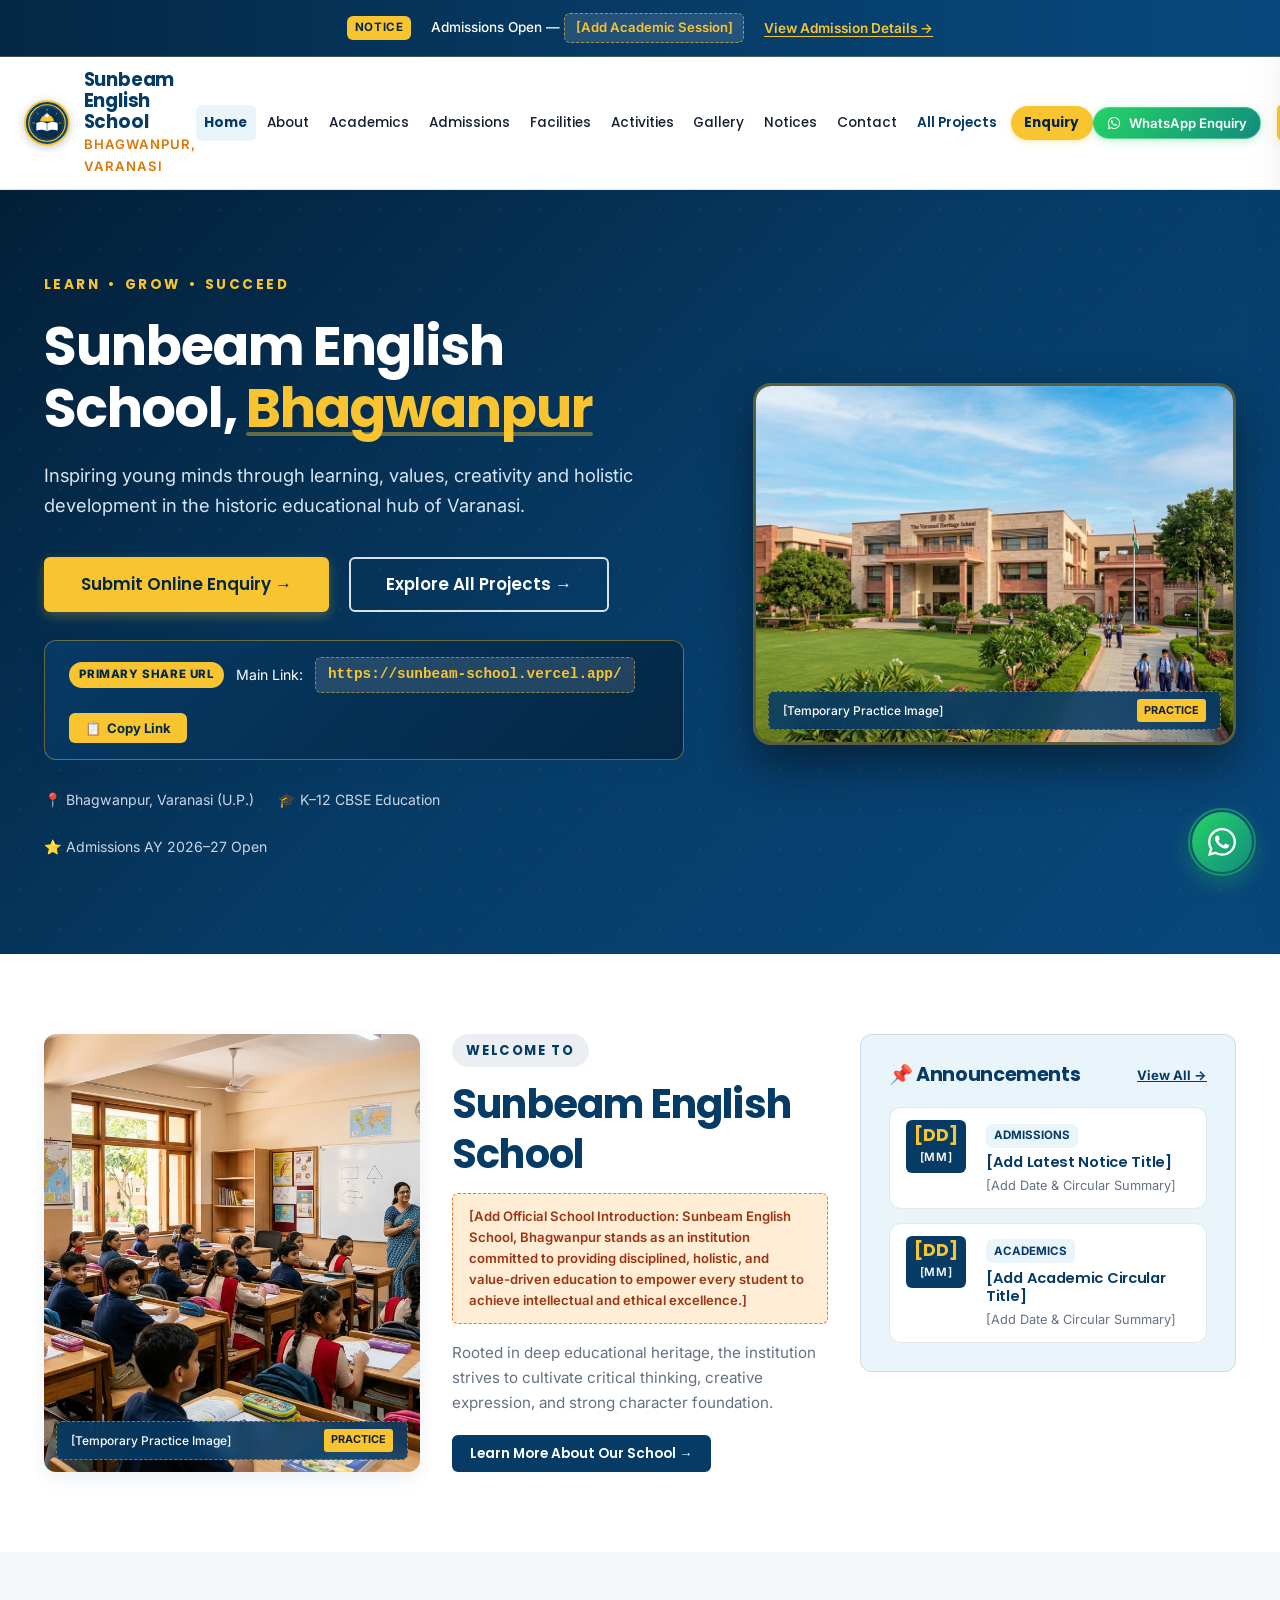
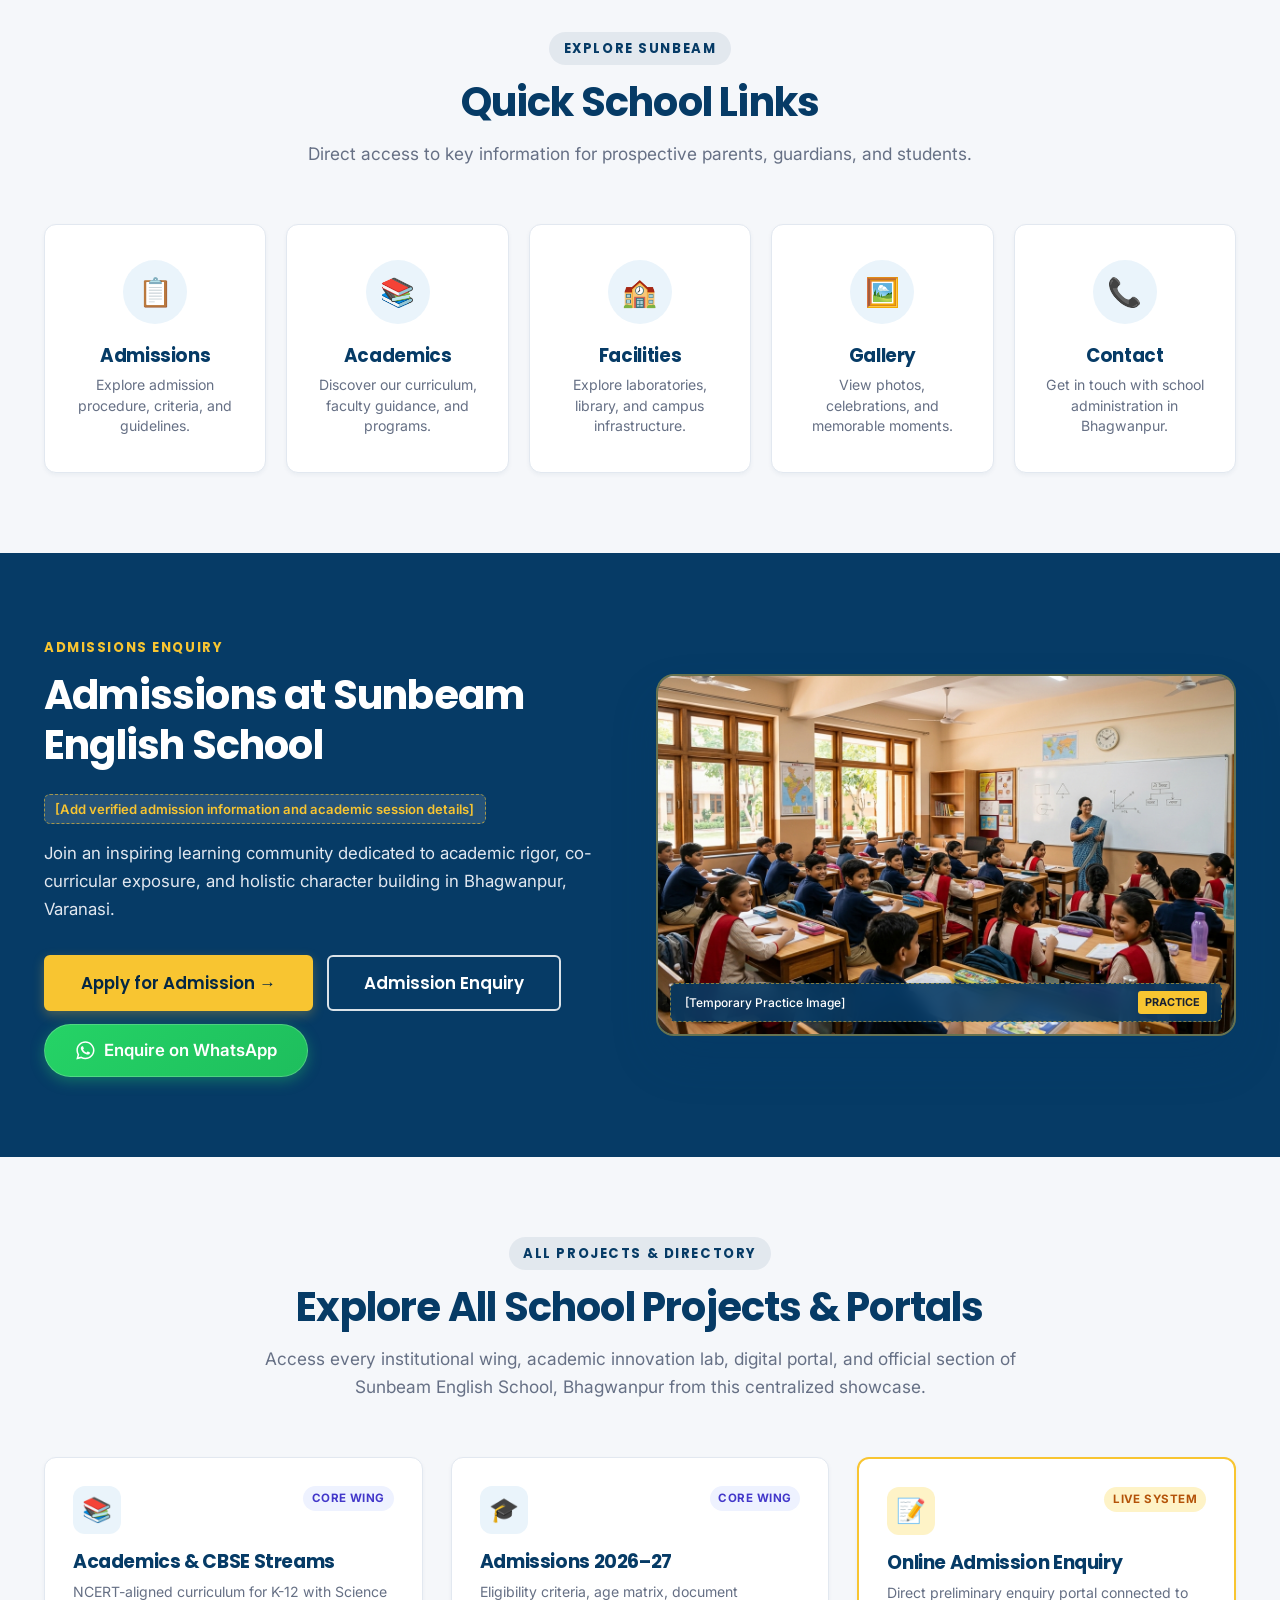
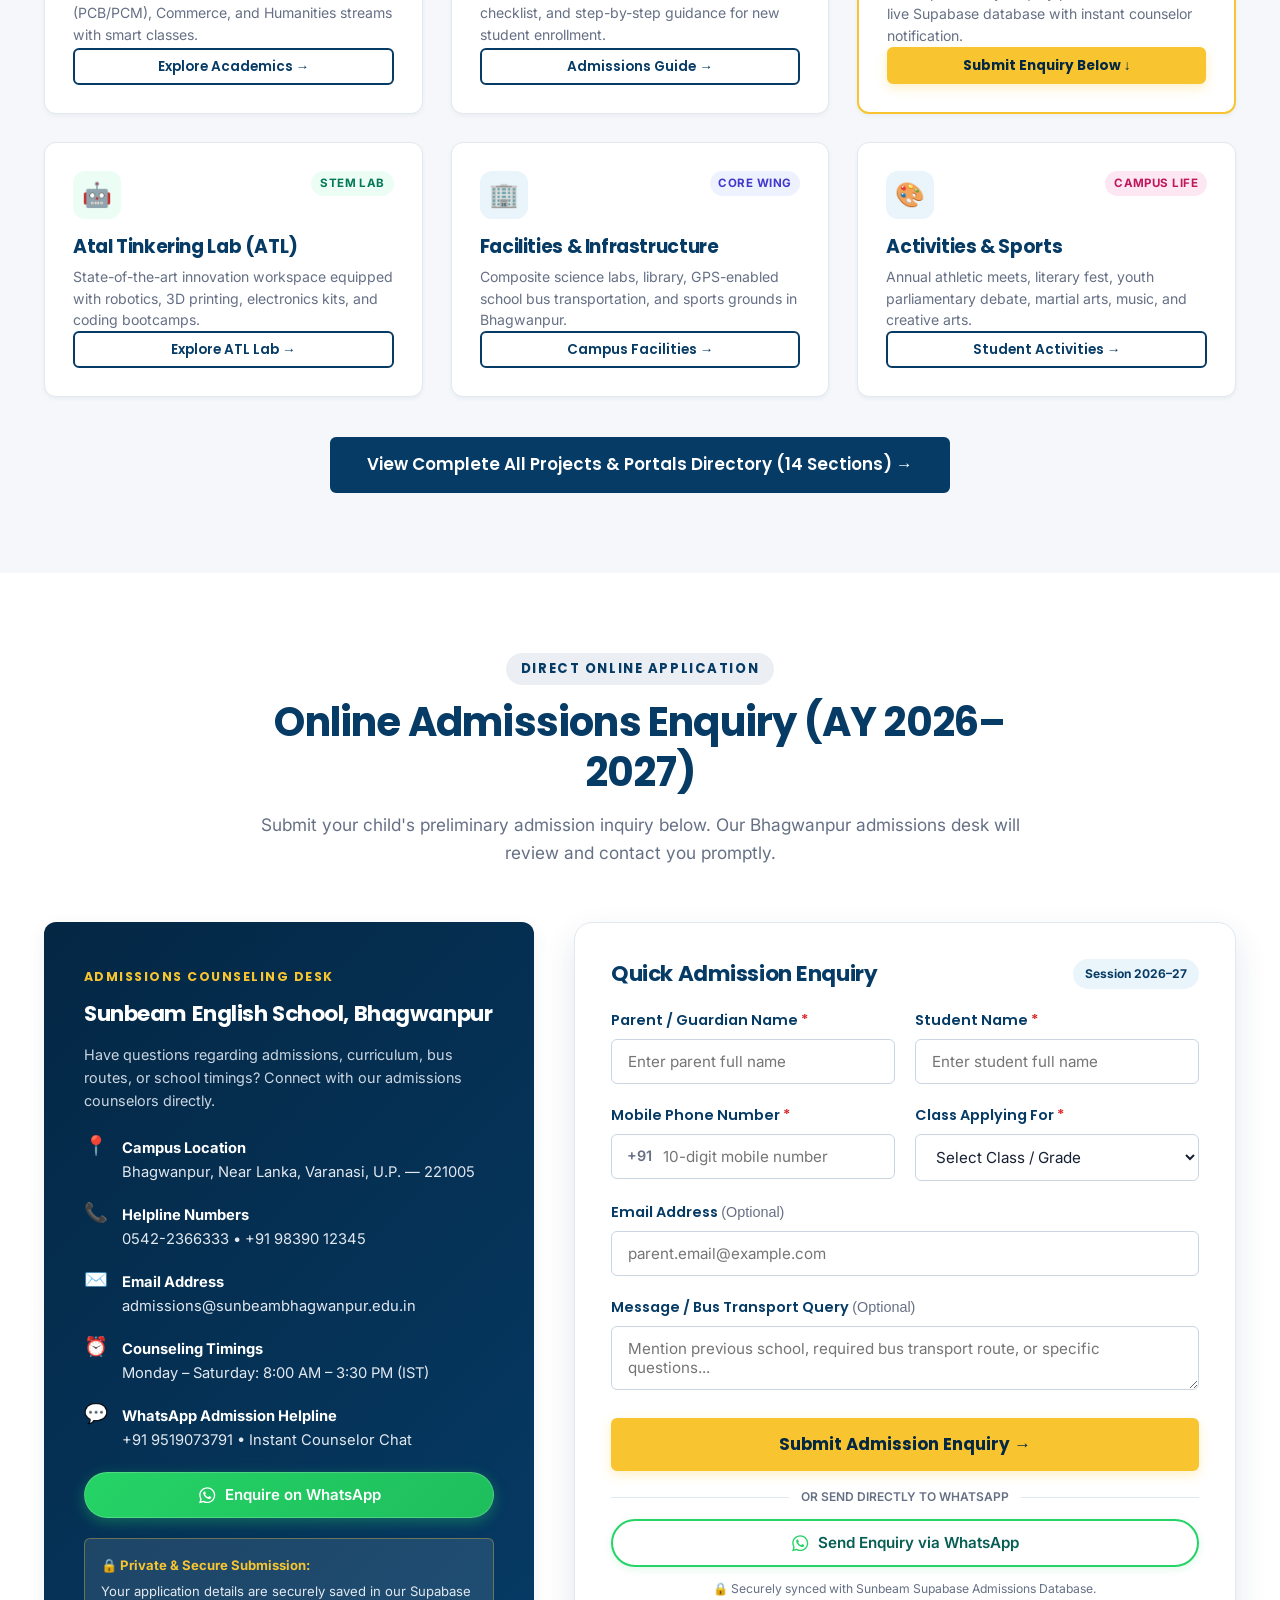
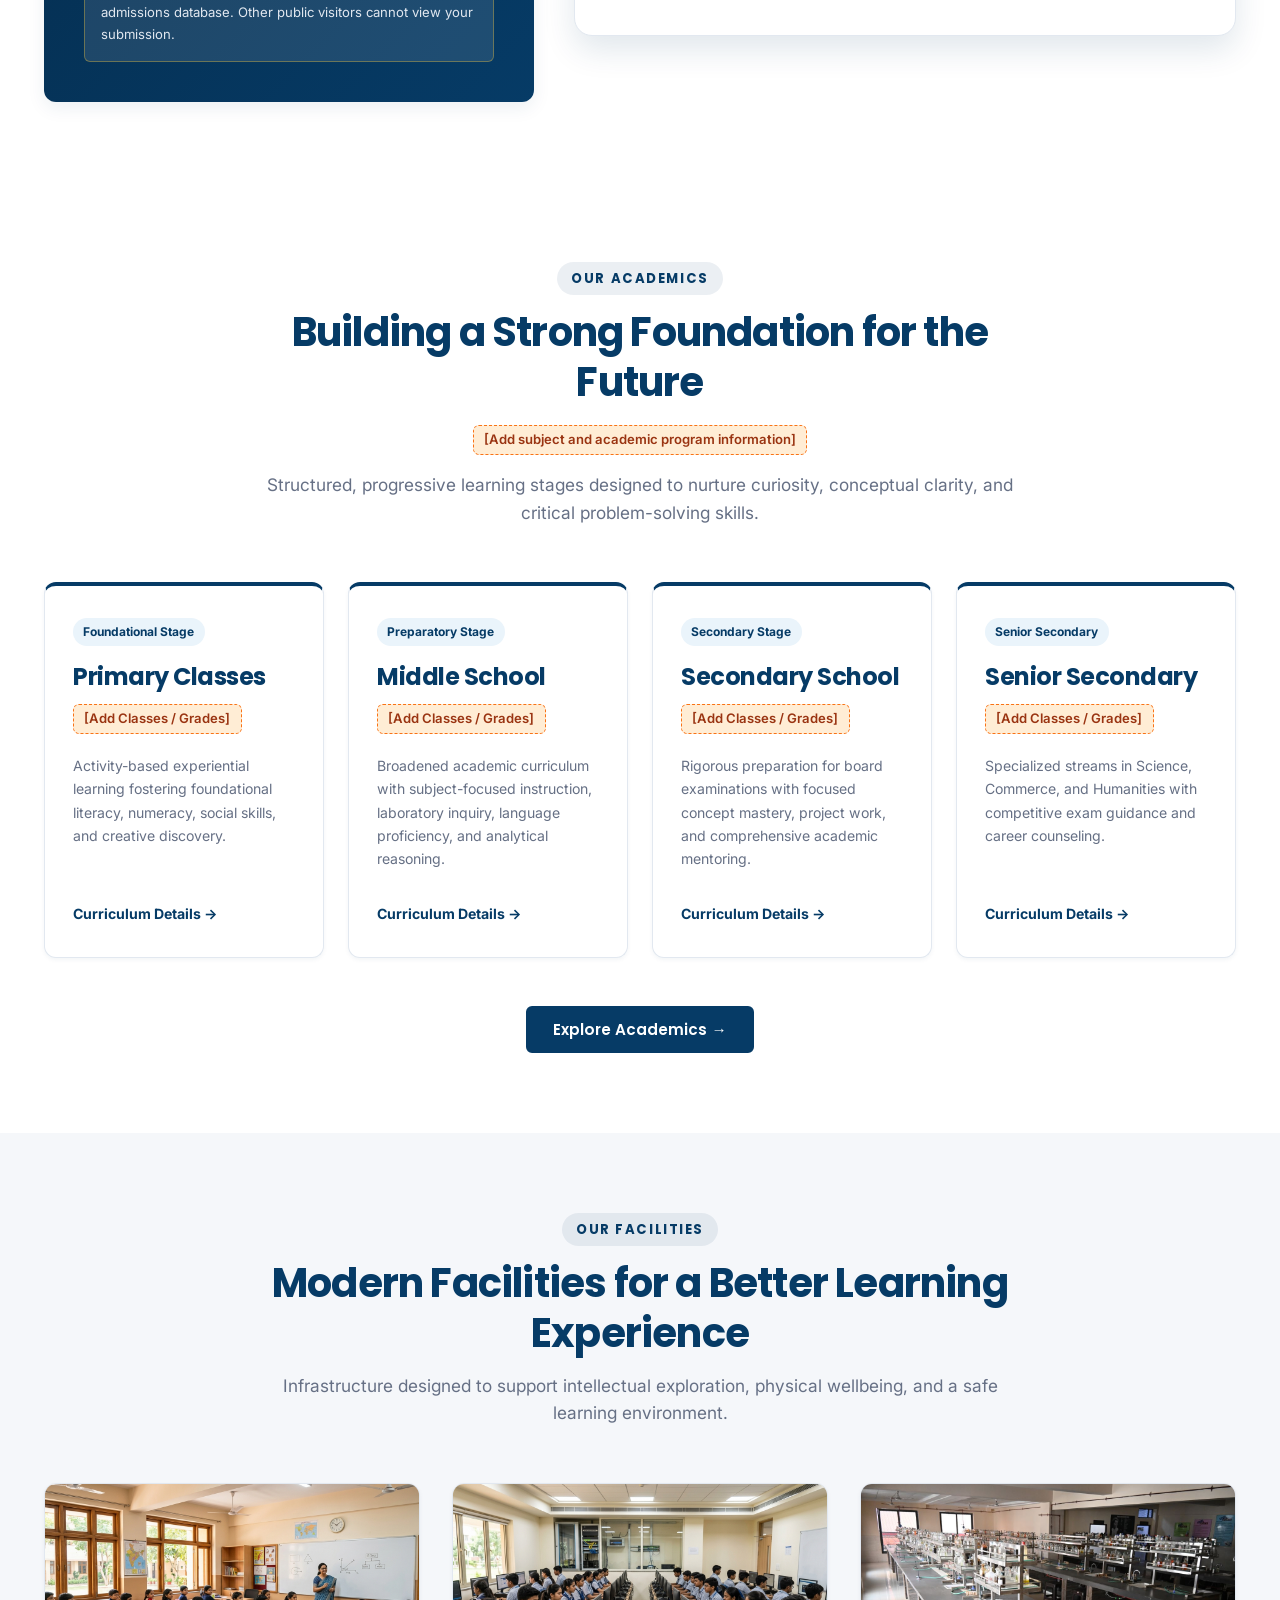
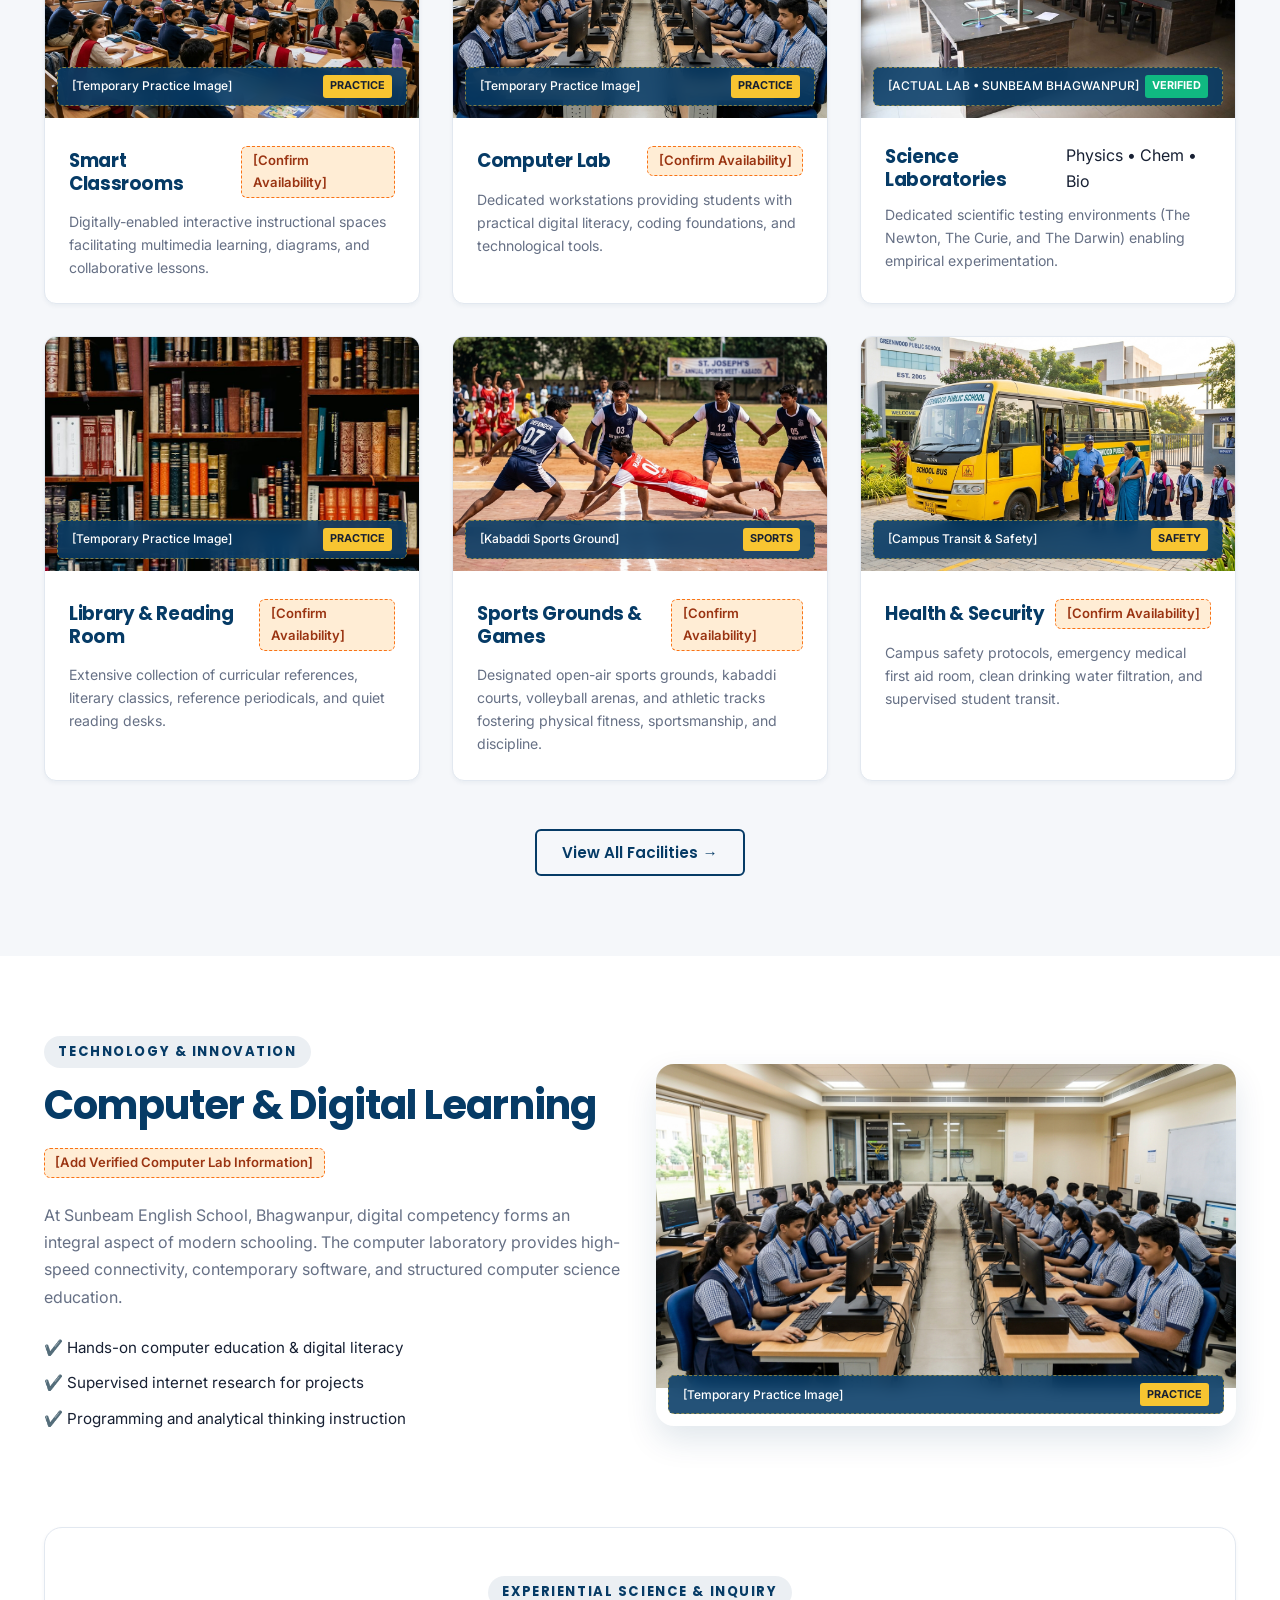
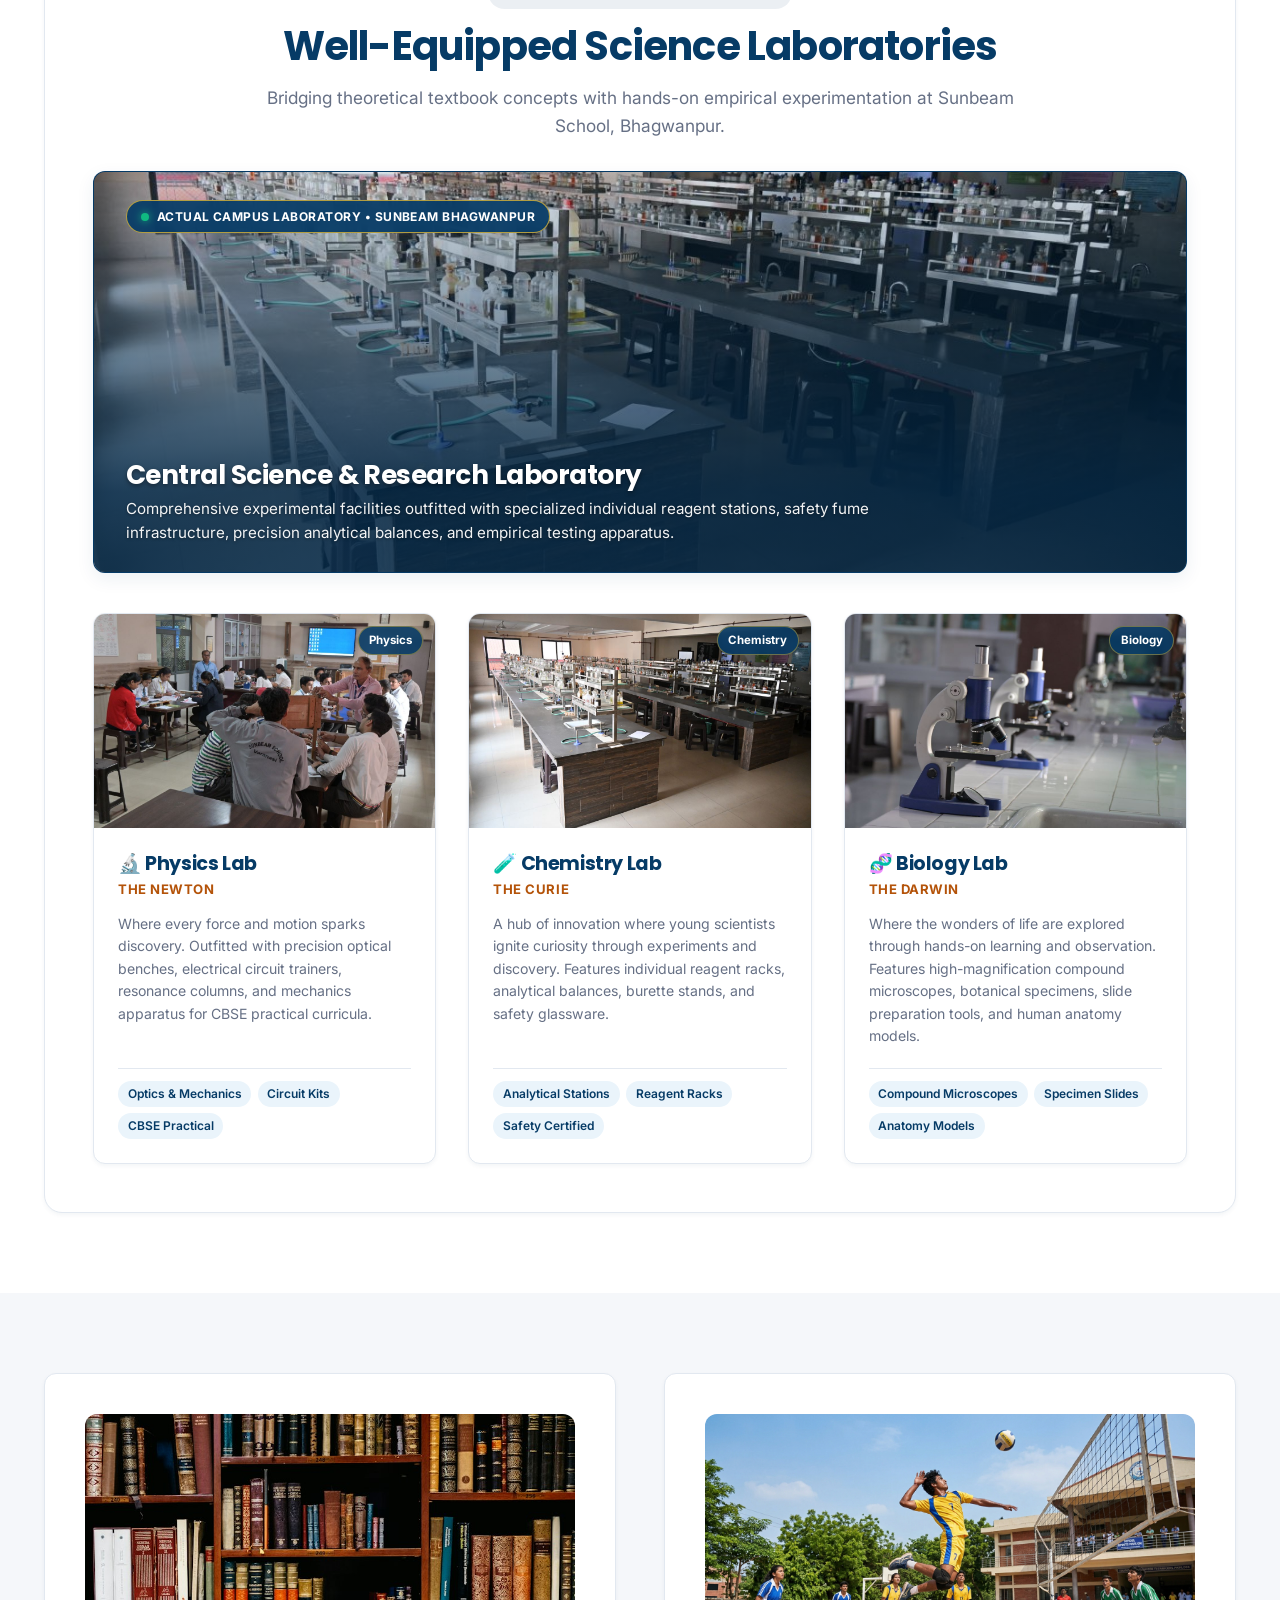
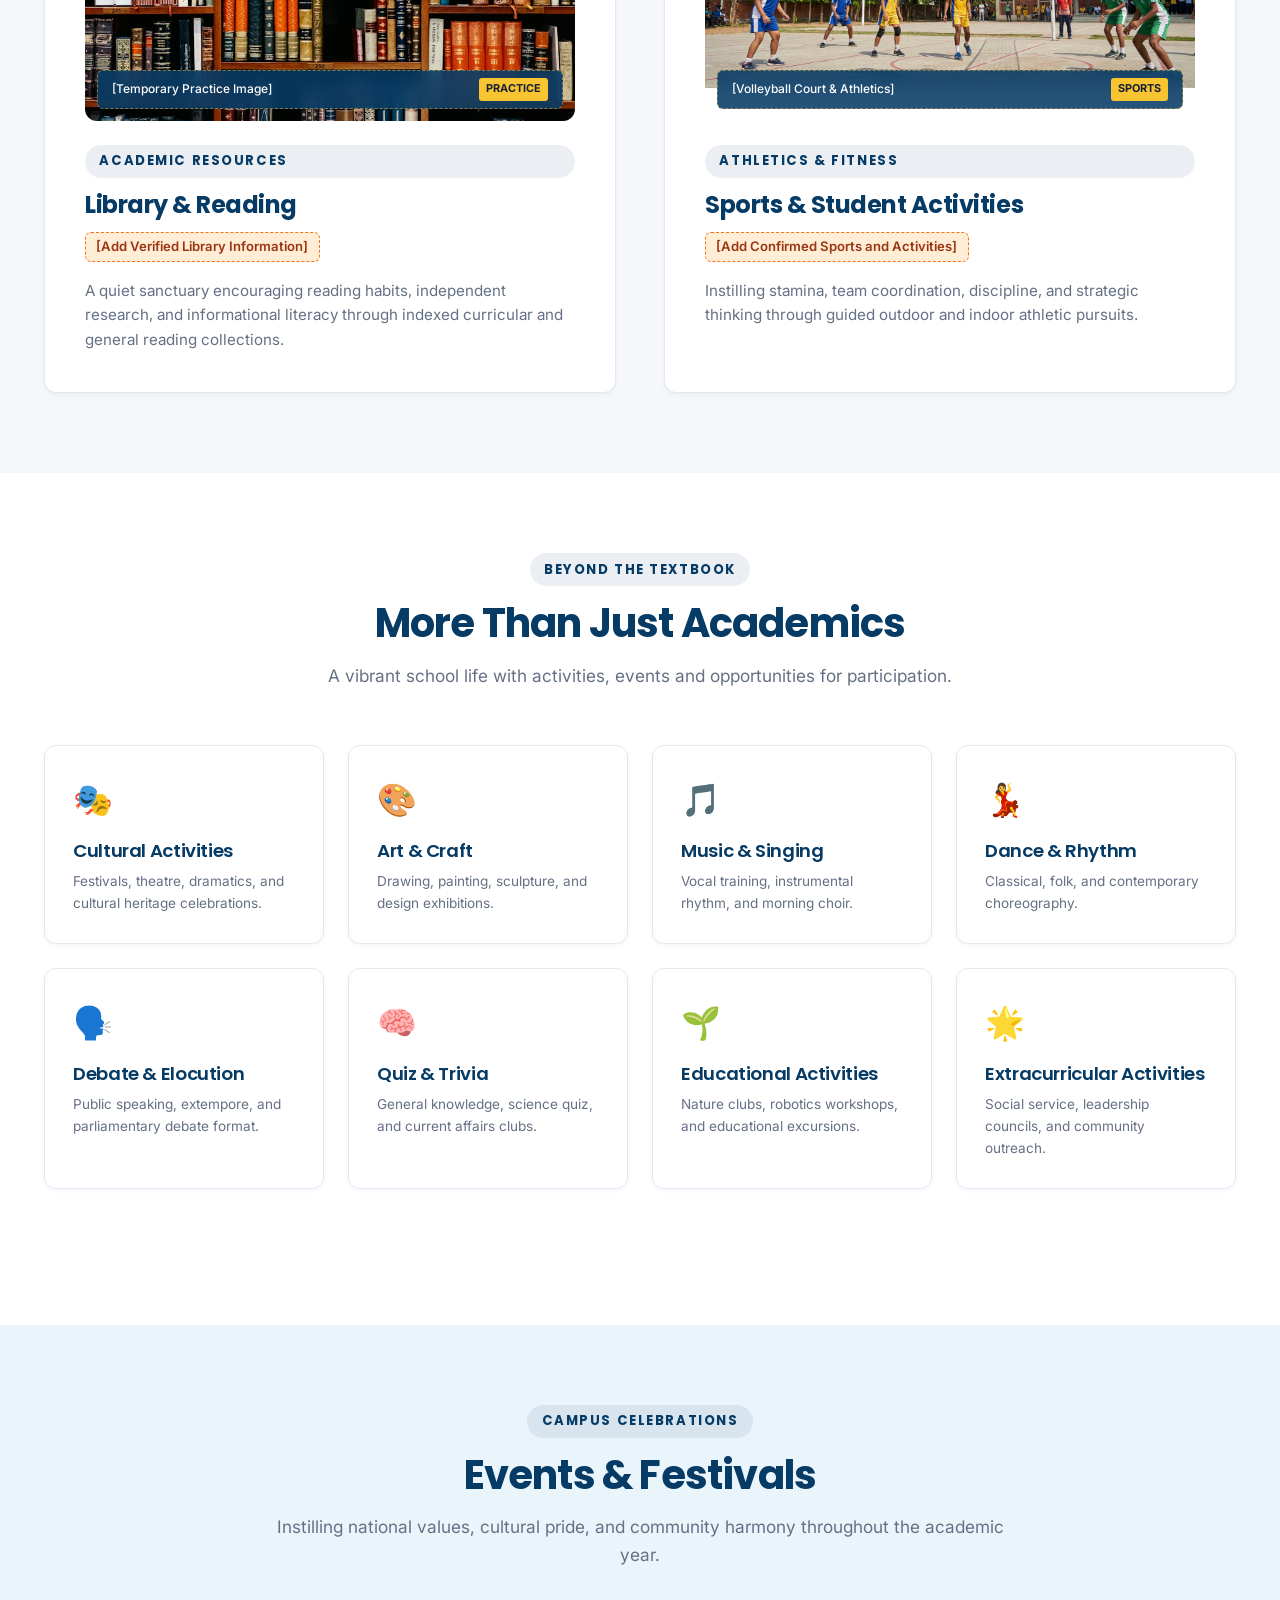
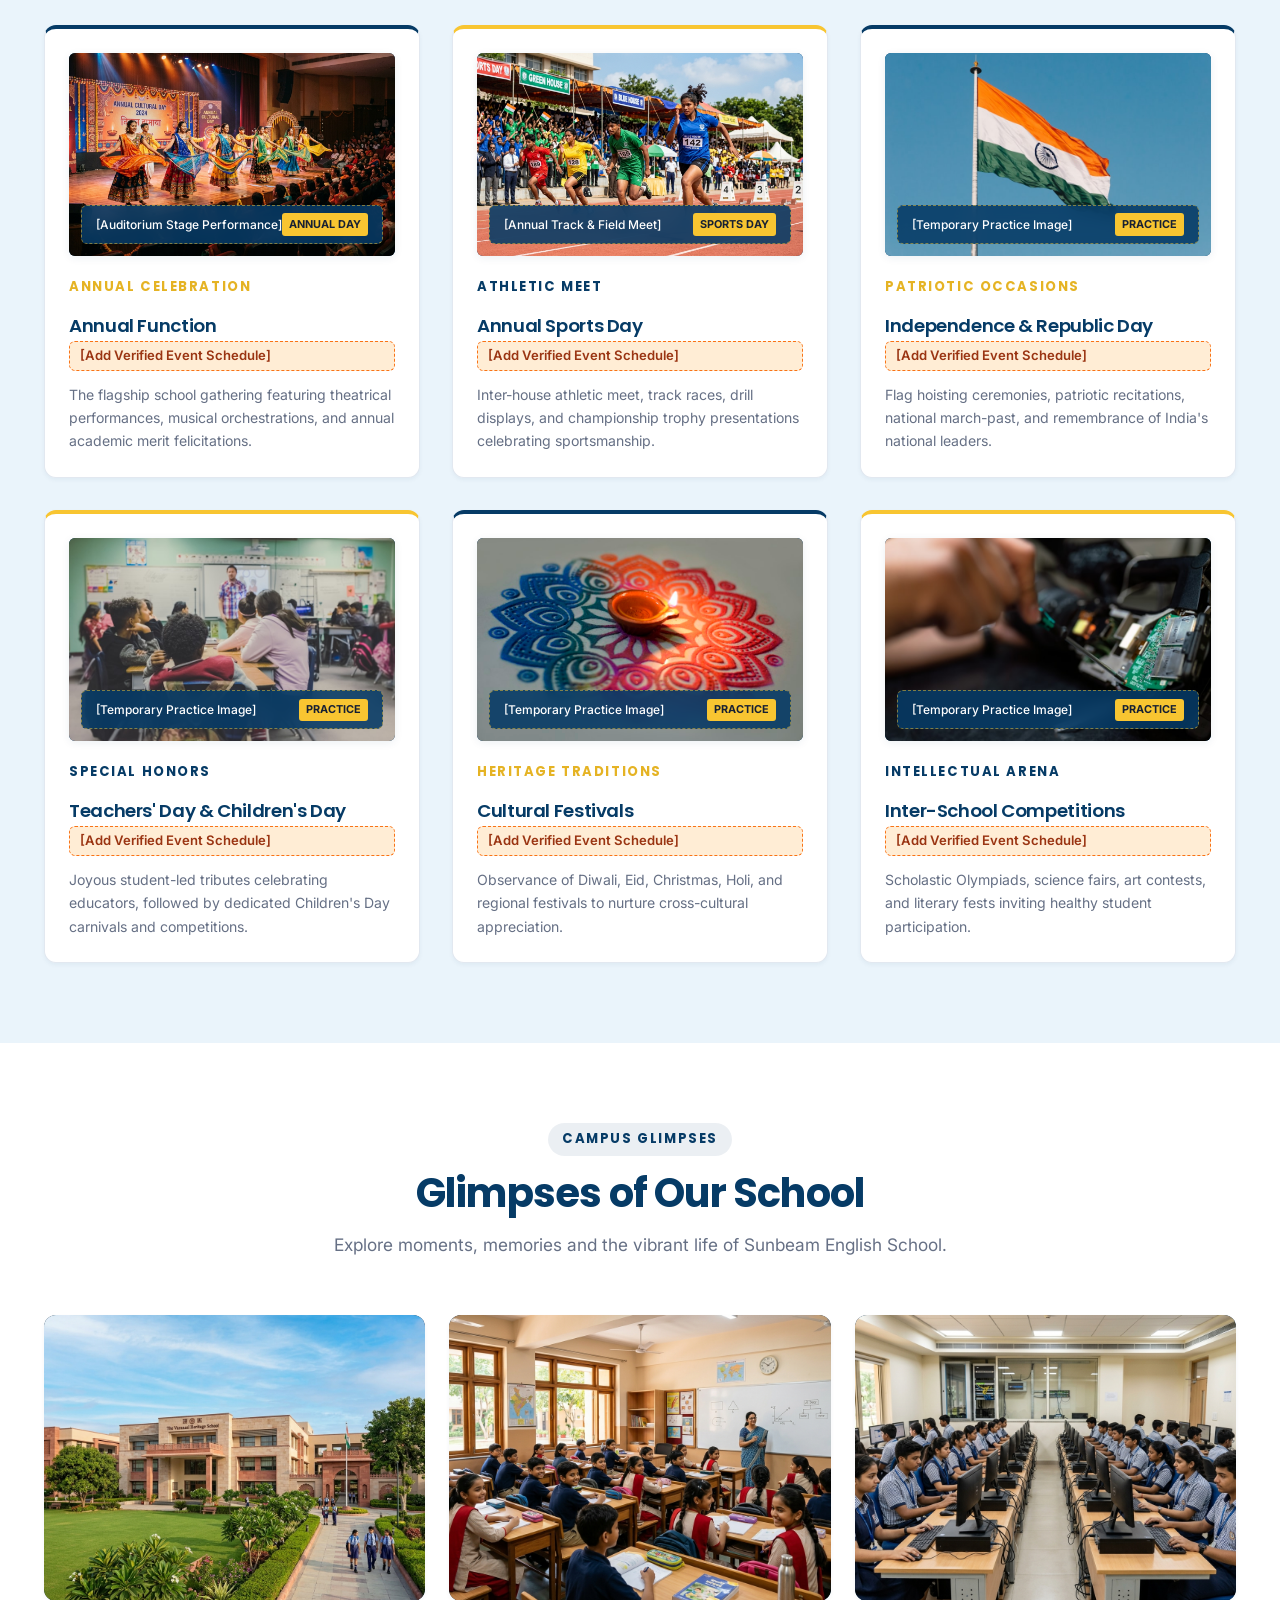
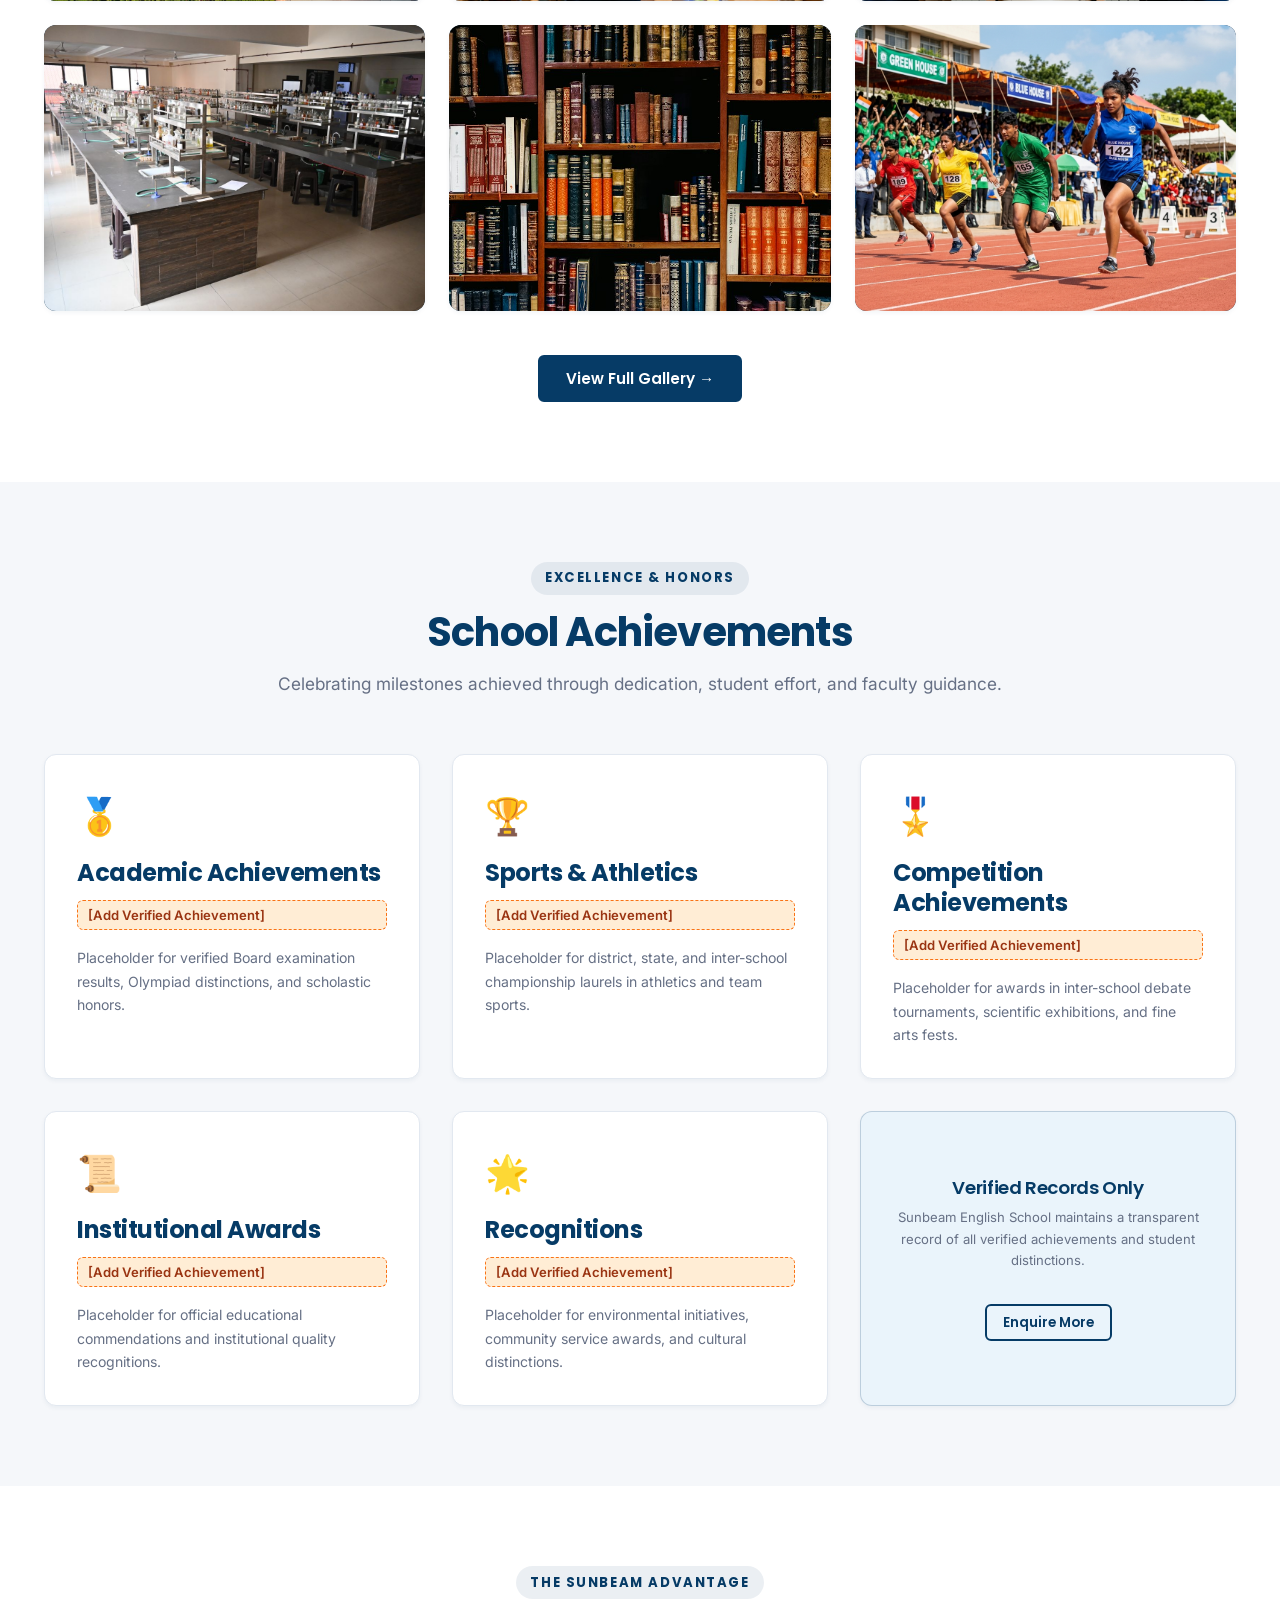
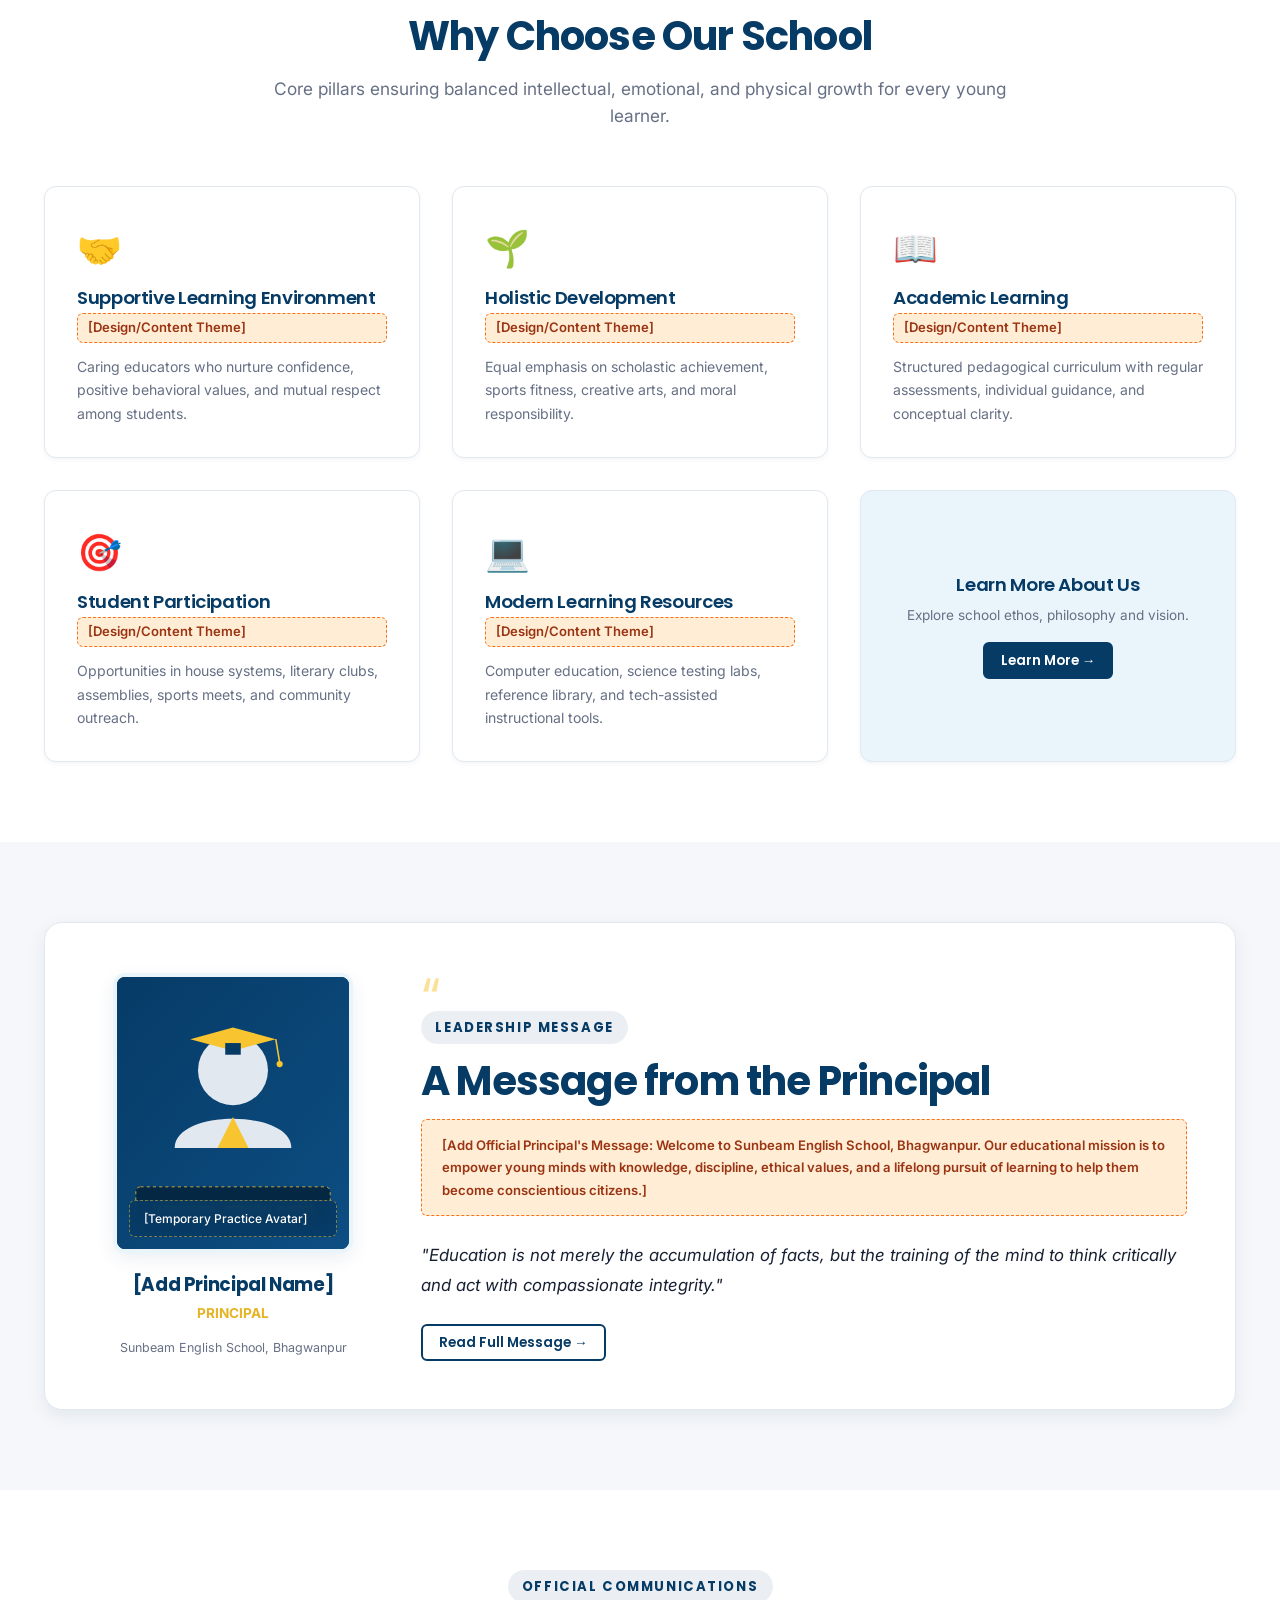
==== commit f6e01089: "Add interactive WhatsApp Enquiry chat widget, header buttons, and form integration" ====
--- a/index.html
+++ b/index.html
@@ -15,6 +15,12 @@
   <!-- Core & Component Stylesheets -->
   <link rel="stylesheet" href="css/style.css">
   <link rel="stylesheet" href="css/components.css">
+
+  <!-- Vercel Web Analytics -->
+  <script>
+    window.va = window.va || function () { (window.vaq = window.vaq || []).push(arguments); };
+  </script>
+  <script defer src="/_vercel/insights/script.js"></script>
 </head>
 <body>
   <!-- Accessibility Skip Link -->
@@ -56,24 +62,22 @@
           <li><a href="facilities.html" class="nav-link">Facilities</a></li>
           <li><a href="activities.html" class="nav-link">Activities</a></li>
           <li><a href="gallery.html" class="nav-link">Gallery</a></li>
-          <li class="has-dropdown">
-            <a href="#" class="nav-link dropdown-trigger" aria-haspopup="true" aria-expanded="false">
-              More <span style="font-size: 0.75rem;">▼</span>
-            </a>
-            <ul class="dropdown-menu" aria-label="Submenu">
-              <li><a href="#achievements">🏆 Achievements</a></li>
-              <li><a href="faculty.html">👨‍🏫 Faculty &amp; Staff</a></li>
-              <li><a href="notices.html">📌 Notice Board</a></li>
-              <li><a href="fees.html">💳 Fee Structure</a></li>
-              <li><a href="contact.html">📞 Contact School</a></li>
-            </ul>
-          </li>
+          <li><a href="notices.html" class="nav-link">Notices</a></li>
+          <li><a href="contact.html" class="nav-link">Contact</a></li>
+          <li><a href="projects.html" class="nav-link nav-link-projects">All Projects</a></li>
+          <li><a href="enquiry.html" class="nav-link nav-link-enquiry">Enquiry</a></li>
         </ul>
       </nav>
 
       <!-- Header Action CTAs -->
       <div class="header-actions">
-        <a href="admissions.html" class="btn btn-gold btn-sm trigger-admission-modal">Apply for Admission</a>
+        <button type="button" class="btn-whatsapp-header" data-whatsapp-widget-trigger="true" title="WhatsApp Admissions Enquiry (+91 9519073791)">
+          <svg class="whatsapp-icon" xmlns="http://www.w3.org/2000/svg" viewBox="0 0 448 512" width="15" height="15" fill="currentColor">
+            <path d="M380.9 97.1C339 55.1 283.2 32 223.9 32c-122.4 0-222 99.6-222 222 0 39.1 10.2 77.3 29.6 111L0 480l117.7-30.9c32.4 17.7 68.9 27 106.1 27h.1c122.3 0 224.1-99.6 224.1-222 0-59.3-25.2-115-67.1-157zm-157 341.6c-33.2 0-65.7-8.9-94-25.7l-6.7-4-69.8 18.3L72 359.2l-4.4-7c-18.5-29.4-28.2-63.3-28.2-98.2 0-101.7 82.8-184.5 184.6-184.5 49.3 0 95.6 19.2 130.4 54.1 34.8 34.9 56.2 81.2 56.1 130.5 0 101.8-84.9 184.6-186.6 184.6zm101.2-138.2c-5.5-2.8-32.8-16.2-37.9-18-5.1-1.9-8.8-2.8-12.5 2.8-3.7 5.6-14.3 18-17.6 21.8-3.2 3.7-6.5 4.2-12 1.4-32.6-16.3-54-29.1-75.5-66-5.7-9.8 5.7-9.1 16.3-30.3 1.8-3.7.9-6.9-.5-9.7-1.4-2.8-12.5-30.1-17.1-41.2-4.5-10.8-9.1-9.3-12.5-9.5-3.2-.2-6.9-.2-10.6-.2-3.7 0-9.7 1.4-14.8 6.9-5.1 5.6-19.4 19-19.4 46.3 0 27.3 19.9 53.7 22.6 57.4 2.8 3.7 39.1 59.7 94.8 83.8 35.2 15.2 49 16.5 66.6 13.9 10.7-1.6 32.8-13.4 37.4-26.4 4.6-13 4.6-24.1 3.2-26.4-1.3-2.5-5-3.9-10.5-6.6z"/>
+          </svg>
+          <span>WhatsApp Enquiry</span>
+        </button>
+        <a href="enquiry.html" class="btn btn-gold btn-sm trigger-admission-modal">Apply / Enquiry</a>
         <button class="mobile-toggle" aria-label="Open Mobile Menu" aria-expanded="false">
           ☰
         </button>
@@ -96,17 +100,20 @@
       <a href="about.html">About School</a>
       <a href="academics.html">Academics</a>
       <a href="admissions.html">Admissions</a>
+      <a href="facilities.html">Facilities</a>
+      <a href="activities.html">Activities</a>
+      <a href="gallery.html">Gallery</a>
+      <a href="notices.html">Notices</a>
+      <a href="contact.html">Contact</a>
+      <a href="projects.html" class="highlight-link">All Projects</a>
+      <a href="enquiry.html" class="highlight-link">Online Enquiry</a>
+      <div class="drawer-nav-divider"></div>
       <a href="fees.html">Fee Structure</a>
-      <a href="facilities.html">Facilities</a>
-      <a href="activities.html">Activities &amp; Events</a>
-      <a href="gallery.html">Photo Gallery</a>
       <a href="faculty.html">Faculty Directory</a>
-      <a href="notices.html">Notice Board</a>
-      <a href="contact.html">Contact Us</a>
     </nav>
-    <div class="drawer-cta">
-      <a href="admissions.html" class="btn btn-gold btn-block trigger-admission-modal">Apply for Admission &rarr;</a>
-      <a href="contact.html" class="btn btn-outline btn-block" style="margin-top: 0.75rem;">Contact School</a>
+    <div class="drawer-cta" style="margin-top: 1.5rem;">
+      <a href="enquiry.html" class="btn btn-gold btn-block trigger-admission-modal">Submit Online Enquiry &rarr;</a>
+      <a href="projects.html" class="btn btn-outline btn-block" style="margin-top: 0.75rem;">Explore All Projects &rarr;</a>
     </div>
   </aside>
 
@@ -129,12 +136,26 @@
             Inspiring young minds through learning, values, creativity and holistic development in the historic educational hub of Varanasi.
           </p>
           <div class="hero-actions">
-            <a href="admissions.html" class="btn btn-gold btn-lg trigger-admission-modal">Apply for Admission &rarr;</a>
-            <a href="#welcome" class="btn btn-outline-white btn-lg">Explore Our School</a>
-          </div>
-          <div style="margin-top: 2rem; display: flex; align-items: center; gap: 1.5rem; font-size: 0.88rem; color: #CBD5E1;">
+            <a href="#enquiry" class="btn btn-gold btn-lg">Submit Online Enquiry &rarr;</a>
+            <a href="#projects" class="btn btn-outline-white btn-lg">Explore All Projects &rarr;</a>
+          </div>
+
+          <!-- Primary Share URL Banner -->
+          <div class="share-link-banner" style="margin-top: 1.75rem;">
+            <div class="share-link-banner-text">
+              <span class="share-badge">Primary Share URL</span>
+              <span style="font-size: 0.88rem;">Main Link:</span>
+              <span class="share-url-code" id="heroShareLink">https://sunbeam-school.vercel.app/</span>
+            </div>
+            <button class="btn-copy-link" onclick="copyPrimaryUrl()">
+              <span>📋</span> Copy Link
+            </button>
+          </div>
+
+          <div style="margin-top: 1.75rem; display: flex; align-items: center; gap: 1.5rem; font-size: 0.88rem; color: #CBD5E1; flex-wrap: wrap;">
             <span>📍 Bhagwanpur, Varanasi (U.P.)</span>
-            <span>🎓 K–12 Education</span>
+            <span>🎓 K–12 CBSE Education</span>
+            <span>⭐ Admissions AY 2026–27 Open</span>
           </div>
         </div>
 
@@ -281,9 +302,19 @@
                 Join an inspiring learning community dedicated to academic rigor, co-curricular exposure, and holistic character building in Bhagwanpur, Varanasi.
               </p>
             </div>
-            <div class="hero-actions">
+            <div class="hero-actions" style="display: flex; gap: 0.85rem; flex-wrap: wrap; align-items: center;">
               <a href="admissions.html" class="btn btn-gold btn-lg trigger-admission-modal">Apply for Admission &rarr;</a>
               <a href="contact.html" class="btn btn-outline-white btn-lg">Admission Enquiry</a>
+              <a href="https://wa.me/919519073791?text=Hello%2C%20I%20would%20like%20to%20enquire%20about%20admission%20at%20Sunbeam%20School.%20Please%20share%20the%20admission%20details." 
+                 target="_blank" 
+                 rel="noopener noreferrer" 
+                 class="btn-whatsapp btn-whatsapp-lg" 
+                 data-whatsapp-enquiry>
+                <svg class="whatsapp-icon" xmlns="http://www.w3.org/2000/svg" viewBox="0 0 448 512" width="20" height="20" fill="currentColor" aria-hidden="true">
+                  <path d="M380.9 97.1C339 55.1 283.2 32 223.9 32c-122.4 0-222 99.6-222 222 0 39.1 10.2 77.3 29.6 111L0 480l117.7-30.9c32.4 17.7 68.9 27 106.1 27h.1c122.3 0 224.1-99.6 224.1-222 0-59.3-25.2-115-67.1-157zm-157 341.6c-33.2 0-65.7-8.9-94-25.7l-6.7-4-69.8 18.3L72 359.2l-4.4-7c-18.5-29.4-28.2-63.3-28.2-98.2 0-101.7 82.8-184.5 184.6-184.5 49.3 0 95.6 19.2 130.4 54.1 34.8 34.9 56.2 81.2 56.1 130.5 0 101.8-84.9 184.6-186.6 184.6zm101.2-138.2c-5.5-2.8-32.8-16.2-37.9-18-5.1-1.9-8.8-2.8-12.5 2.8-3.7 5.6-14.3 18-17.6 21.8-3.2 3.7-6.5 4.2-12 1.4-32.6-16.3-54-29.1-75.5-66-5.7-9.8 5.7-9.1 16.3-30.3 1.8-3.7.9-6.9-.5-9.7-1.4-2.8-12.5-30.1-17.1-41.2-4.5-10.8-9.1-9.3-12.5-9.5-3.2-.2-6.9-.2-10.6-.2-3.7 0-9.7 1.4-14.8 6.9-5.1 5.6-19.4 19-19.4 46.3 0 27.3 19.9 53.7 22.6 57.4 2.8 3.7 39.1 59.7 94.8 83.8 35.2 15.2 49 16.5 66.6 13.9 10.7-1.6 32.8-13.4 37.4-26.4 4.6-13 4.6-24.1 3.2-26.4-1.3-2.5-5-3.9-10.5-6.6z"/>
+                </svg>
+                Enquire on WhatsApp
+              </a>
             </div>
           </div>
 
@@ -293,6 +324,303 @@
               <span>[Temporary Practice Image]</span>
               <span class="badge">Practice</span>
             </div>
+          </div>
+        </div>
+      </div>
+    </section>
+
+    <!-- =======================================================================
+         ALL PROJECTS & PORTAL SHOWCASE SECTION
+         ======================================================================= -->
+    <section class="section section-alt" id="projects" aria-label="All Projects and Directory">
+      <div class="container">
+        <div class="section-header">
+          <span class="eyebrow eyebrow-badge">ALL PROJECTS &amp; DIRECTORY</span>
+          <h2>Explore All School Projects &amp; Portals</h2>
+          <p class="section-subtitle">
+            Access every institutional wing, academic innovation lab, digital portal, and official section of Sunbeam English School, Bhagwanpur from this centralized showcase.
+          </p>
+        </div>
+
+        <div class="projects-grid" style="margin-bottom: 2.5rem;">
+          <!-- 1. Academics -->
+          <div class="project-card">
+            <div>
+              <div class="project-card-top">
+                <div class="project-icon">📚</div>
+                <span class="project-badge badge-core">Core Wing</span>
+              </div>
+              <h3 class="project-card-title">Academics &amp; CBSE Streams</h3>
+              <p class="project-card-desc">
+                NCERT-aligned curriculum for K-12 with Science (PCB/PCM), Commerce, and Humanities streams with smart classes.
+              </p>
+            </div>
+            <div class="project-card-footer">
+              <a href="academics.html" class="btn btn-outline btn-sm btn-block">Explore Academics &rarr;</a>
+            </div>
+          </div>
+
+          <!-- 2. Admissions -->
+          <div class="project-card">
+            <div>
+              <div class="project-card-top">
+                <div class="project-icon">🎓</div>
+                <span class="project-badge badge-core">Core Wing</span>
+              </div>
+              <h3 class="project-card-title">Admissions 2026–27</h3>
+              <p class="project-card-desc">
+                Eligibility criteria, age matrix, document checklist, and step-by-step guidance for new student enrollment.
+              </p>
+            </div>
+            <div class="project-card-footer">
+              <a href="admissions.html" class="btn btn-outline btn-sm btn-block">Admissions Guide &rarr;</a>
+            </div>
+          </div>
+
+          <!-- 3. Online Enquiry -->
+          <div class="project-card" style="border: 2px solid var(--accent);">
+            <div>
+              <div class="project-card-top">
+                <div class="project-icon" style="background: #FEF3C7; color: #B45309;">📝</div>
+                <span class="project-badge badge-digital">Live System</span>
+              </div>
+              <h3 class="project-card-title">Online Admission Enquiry</h3>
+              <p class="project-card-desc">
+                Direct preliminary enquiry portal connected to live Supabase database with instant counselor notification.
+              </p>
+            </div>
+            <div class="project-card-footer">
+              <a href="#enquiry" class="btn btn-gold btn-sm btn-block" style="font-weight: 700;">Submit Enquiry Below &darr;</a>
+            </div>
+          </div>
+
+          <!-- 4. ATL Innovation Lab -->
+          <div class="project-card">
+            <div>
+              <div class="project-card-top">
+                <div class="project-icon" style="background: #ECFDF5; color: #047857;">🤖</div>
+                <span class="project-badge badge-stem">STEM Lab</span>
+              </div>
+              <h3 class="project-card-title">Atal Tinkering Lab (ATL)</h3>
+              <p class="project-card-desc">
+                State-of-the-art innovation workspace equipped with robotics, 3D printing, electronics kits, and coding bootcamps.
+              </p>
+            </div>
+            <div class="project-card-footer">
+              <a href="facilities.html" class="btn btn-outline btn-sm btn-block">Explore ATL Lab &rarr;</a>
+            </div>
+          </div>
+
+          <!-- 5. Facilities & Smart Campus -->
+          <div class="project-card">
+            <div>
+              <div class="project-card-top">
+                <div class="project-icon">🏢</div>
+                <span class="project-badge badge-core">Core Wing</span>
+              </div>
+              <h3 class="project-card-title">Facilities &amp; Infrastructure</h3>
+              <p class="project-card-desc">
+                Composite science labs, library, GPS-enabled school bus transportation, and sports grounds in Bhagwanpur.
+              </p>
+            </div>
+            <div class="project-card-footer">
+              <a href="facilities.html" class="btn btn-outline btn-sm btn-block">Campus Facilities &rarr;</a>
+            </div>
+          </div>
+
+          <!-- 6. Activities & Co-Curricular -->
+          <div class="project-card">
+            <div>
+              <div class="project-card-top">
+                <div class="project-icon">🎨</div>
+                <span class="project-badge badge-activity">Campus Life</span>
+              </div>
+              <h3 class="project-card-title">Activities &amp; Sports</h3>
+              <p class="project-card-desc">
+                Annual athletic meets, literary fest, youth parliamentary debate, martial arts, music, and creative arts.
+              </p>
+            </div>
+            <div class="project-card-footer">
+              <a href="activities.html" class="btn btn-outline btn-sm btn-block">Student Activities &rarr;</a>
+            </div>
+          </div>
+        </div>
+
+        <div style="text-align: center;">
+          <a href="projects.html" class="btn btn-primary btn-lg">
+            View Complete All Projects &amp; Portals Directory (14 Sections) &rarr;
+          </a>
+        </div>
+      </div>
+    </section>
+
+    <!-- =======================================================================
+         HOMEPAGE DIRECT ONLINE ENQUIRY SECTION
+         ======================================================================= -->
+    <section class="section" id="enquiry" aria-label="Direct Admission Enquiry">
+      <div class="container">
+        <div class="section-header">
+          <span class="eyebrow eyebrow-badge">DIRECT ONLINE APPLICATION</span>
+          <h2>Online Admissions Enquiry (AY 2026–2027)</h2>
+          <p class="section-subtitle">
+            Submit your child's preliminary admission inquiry below. Our Bhagwanpur admissions desk will review and contact you promptly.
+          </p>
+        </div>
+
+        <div class="grid-2" style="grid-template-columns: 1fr 1.35fr; gap: 2.5rem; align-items: start;">
+          <!-- Left Info Column -->
+          <div class="enquiry-info-box" style="border-radius: var(--radius-md); box-shadow: var(--shadow-md);">
+            <span class="eyebrow eyebrow-gold" style="font-size: 0.78rem;">ADMISSIONS COUNSELING DESK</span>
+            <h3 style="margin-bottom: 1rem; font-size: 1.35rem;">Sunbeam English School, Bhagwanpur</h3>
+            <p style="font-size: 0.9rem; color: #CBD5E1; line-height: 1.6; margin-bottom: 1.5rem;">
+              Have questions regarding admissions, curriculum, bus routes, or school timings? Connect with our admissions counselors directly.
+            </p>
+
+            <div class="enquiry-contact-item">
+              <span class="enquiry-contact-icon">📍</span>
+              <div>
+                <strong style="color: #fff; display: block;">Campus Location</strong>
+                <span>Bhagwanpur, Near Lanka, Varanasi, U.P. — 221005</span>
+              </div>
+            </div>
+
+            <div class="enquiry-contact-item">
+              <span class="enquiry-contact-icon">📞</span>
+              <div>
+                <strong style="color: #fff; display: block;">Helpline Numbers</strong>
+                <span>0542-2366333 &bull; +91 98390 12345</span>
+              </div>
+            </div>
+
+            <div class="enquiry-contact-item">
+              <span class="enquiry-contact-icon">✉️</span>
+              <div>
+                <strong style="color: #fff; display: block;">Email Address</strong>
+                <span>admissions@sunbeambhagwanpur.edu.in</span>
+              </div>
+            </div>
+
+            <div class="enquiry-contact-item">
+              <span class="enquiry-contact-icon">⏰</span>
+              <div>
+                <strong style="color: #fff; display: block;">Counseling Timings</strong>
+                <span>Monday – Saturday: 8:00 AM – 3:30 PM (IST)</span>
+              </div>
+            </div>
+
+            <div class="enquiry-contact-item">
+              <span class="enquiry-contact-icon">💬</span>
+              <div>
+                <strong style="color: #fff; display: block;">WhatsApp Admission Helpline</strong>
+                <span>+91 9519073791 &bull; Instant Counselor Chat</span>
+              </div>
+            </div>
+
+            <div style="margin-top: 1.25rem; margin-bottom: 1.25rem;">
+              <a href="https://wa.me/919519073791?text=Hello%2C%20I%20would%20like%20to%20enquire%20about%20admission%20at%20Sunbeam%20School.%20Please%20share%20the%20admission%20details." 
+                 target="_blank" 
+                 rel="noopener noreferrer" 
+                 class="btn-whatsapp btn-whatsapp-block" 
+                 data-whatsapp-enquiry>
+                <svg class="whatsapp-icon" xmlns="http://www.w3.org/2000/svg" viewBox="0 0 448 512" width="20" height="20" fill="currentColor" aria-hidden="true">
+                  <path d="M380.9 97.1C339 55.1 283.2 32 223.9 32c-122.4 0-222 99.6-222 222 0 39.1 10.2 77.3 29.6 111L0 480l117.7-30.9c32.4 17.7 68.9 27 106.1 27h.1c122.3 0 224.1-99.6 224.1-222 0-59.3-25.2-115-67.1-157zm-157 341.6c-33.2 0-65.7-8.9-94-25.7l-6.7-4-69.8 18.3L72 359.2l-4.4-7c-18.5-29.4-28.2-63.3-28.2-98.2 0-101.7 82.8-184.5 184.6-184.5 49.3 0 95.6 19.2 130.4 54.1 34.8 34.9 56.2 81.2 56.1 130.5 0 101.8-84.9 184.6-186.6 184.6zm101.2-138.2c-5.5-2.8-32.8-16.2-37.9-18-5.1-1.9-8.8-2.8-12.5 2.8-3.7 5.6-14.3 18-17.6 21.8-3.2 3.7-6.5 4.2-12 1.4-32.6-16.3-54-29.1-75.5-66-5.7-9.8 5.7-9.1 16.3-30.3 1.8-3.7.9-6.9-.5-9.7-1.4-2.8-12.5-30.1-17.1-41.2-4.5-10.8-9.1-9.3-12.5-9.5-3.2-.2-6.9-.2-10.6-.2-3.7 0-9.7 1.4-14.8 6.9-5.1 5.6-19.4 19-19.4 46.3 0 27.3 19.9 53.7 22.6 57.4 2.8 3.7 39.1 59.7 94.8 83.8 35.2 15.2 49 16.5 66.6 13.9 10.7-1.6 32.8-13.4 37.4-26.4 4.6-13 4.6-24.1 3.2-26.4-1.3-2.5-5-3.9-10.5-6.6z"/>
+                </svg>
+                Enquire on WhatsApp
+              </a>
+            </div>
+
+            <div style="background: rgba(255, 255, 255, 0.1); border: 1px solid rgba(248, 197, 49, 0.35); border-radius: var(--radius-sm); padding: 1rem; font-size: 0.82rem; color: #E2E8F0;">
+              <strong style="color: var(--accent); display: block; margin-bottom: 0.25rem;">🔒 Private &amp; Secure Submission:</strong>
+              Your application details are securely saved in our Supabase admissions database. Other public visitors cannot view your submission.
+            </div>
+          </div>
+
+          <!-- Right Form Column -->
+          <div class="card" style="padding: 2.25rem; border-radius: var(--radius-lg); box-shadow: var(--shadow-lg); border: 1px solid var(--border-light); background: #fff;">
+            <div style="display: flex; align-items: center; justify-content: space-between; margin-bottom: 1.25rem; flex-wrap: wrap; gap: 0.5rem;">
+              <h3 style="font-size: 1.35rem; color: var(--primary); margin-bottom: 0;">
+                Quick Admission Enquiry
+              </h3>
+              <span class="badge" style="background: var(--light-blue); color: var(--primary); font-weight: 700; padding: 0.3rem 0.75rem; border-radius: var(--radius-full); font-size: 0.75rem;">
+                Session 2026–27
+              </span>
+            </div>
+
+            <!-- In-Page Form Success Alert -->
+            <div class="form-success-alert" style="display: none;"></div>
+
+            <form id="homeEnquiryForm" novalidate>
+              <div class="grid-2" style="gap: 1.25rem;">
+                <div class="form-group">
+                  <label class="form-label">Parent / Guardian Name <span class="req">*</span></label>
+                  <input type="text" name="parent_name" class="form-control" placeholder="Enter parent full name" required>
+                </div>
+                <div class="form-group">
+                  <label class="form-label">Student Name <span class="req">*</span></label>
+                  <input type="text" name="student_name" class="form-control" placeholder="Enter student full name" required>
+                </div>
+              </div>
+
+              <div class="grid-2" style="gap: 1.25rem;">
+                <div class="form-group">
+                  <label class="form-label">Mobile Phone Number <span class="req">*</span></label>
+                  <div style="position: relative;">
+                    <span style="position: absolute; left: 1rem; top: 50%; transform: translateY(-50%); font-weight: 600; color: var(--text-muted); font-size: 0.9rem;">+91</span>
+                    <input type="tel" name="phone" class="form-control" style="padding-left: 3.2rem;" placeholder="10-digit mobile number" maxlength="10" required>
+                  </div>
+                </div>
+                <div class="form-group">
+                  <label class="form-label">Class Applying For <span class="req">*</span></label>
+                  <select name="class_applying" class="form-control" required>
+                    <option value="">Select Class / Grade</option>
+                    <option value="Pre-Primary (Nursery, LKG, UKG)">Pre-Primary (Nursery, LKG, UKG)</option>
+                    <option value="Primary (Classes 1-5)">Primary Wing (Classes 1–5)</option>
+                    <option value="Middle School (Classes 6-8)">Middle School (Classes 6–8)</option>
+                    <option value="Secondary (Classes 9-10)">Secondary School (Classes 9–10)</option>
+                    <option value="Senior Secondary - Science (PCM/PCB)">Class 11/12 — Science (PCM / PCB)</option>
+                    <option value="Senior Secondary - Commerce">Class 11/12 — Commerce</option>
+                    <option value="Senior Secondary - Humanities">Class 11/12 — Humanities / Arts</option>
+                  </select>
+                </div>
+              </div>
+
+              <div class="form-group">
+                <label class="form-label">Email Address <span style="font-weight: 400; color: var(--text-muted);">(Optional)</span></label>
+                <input type="email" name="email" class="form-control" placeholder="parent.email@example.com">
+              </div>
+
+              <div class="form-group">
+                <label class="form-label">Message / Bus Transport Query <span style="font-weight: 400; color: var(--text-muted);">(Optional)</span></label>
+                <textarea name="message" class="form-control" rows="2" placeholder="Mention previous school, required bus transport route, or specific questions..."></textarea>
+              </div>
+
+              <button type="submit" class="btn btn-gold btn-lg btn-block" style="font-size: 1.05rem; font-weight: 700; width: 100%; padding: 0.9rem;">
+                Submit Admission Enquiry &rarr;
+              </button>
+
+              <div style="display: flex; align-items: center; justify-content: center; gap: 0.75rem; margin-top: 1rem; margin-bottom: 0.75rem;">
+                <span style="height: 1px; background: var(--border-light); flex: 1;"></span>
+                <span style="font-size: 0.75rem; color: var(--text-muted); text-transform: uppercase; font-weight: 600;">OR SEND DIRECTLY TO WHATSAPP</span>
+                <span style="height: 1px; background: var(--border-light); flex: 1;"></span>
+              </div>
+
+              <a href="https://wa.me/919519073791?text=Hello%2C%20I%20would%20like%20to%20enquire%20about%20admission%20at%20Sunbeam%20School.%20Please%20share%20the%20admission%20details." 
+                 target="_blank" 
+                 rel="noopener noreferrer" 
+                 class="btn-whatsapp btn-whatsapp-outline btn-whatsapp-block" 
+                 data-whatsapp-enquiry 
+                 title="Send this enquiry with your filled details directly to official WhatsApp"
+                 style="font-size: 0.95rem; padding: 0.75rem;">
+                <svg class="whatsapp-icon" xmlns="http://www.w3.org/2000/svg" viewBox="0 0 448 512" width="18" height="18" fill="currentColor" aria-hidden="true">
+                  <path d="M380.9 97.1C339 55.1 283.2 32 223.9 32c-122.4 0-222 99.6-222 222 0 39.1 10.2 77.3 29.6 111L0 480l117.7-30.9c32.4 17.7 68.9 27 106.1 27h.1c122.3 0 224.1-99.6 224.1-222 0-59.3-25.2-115-67.1-157zm-157 341.6c-33.2 0-65.7-8.9-94-25.7l-6.7-4-69.8 18.3L72 359.2l-4.4-7c-18.5-29.4-28.2-63.3-28.2-98.2 0-101.7 82.8-184.5 184.6-184.5 49.3 0 95.6 19.2 130.4 54.1 34.8 34.9 56.2 81.2 56.1 130.5 0 101.8-84.9 184.6-186.6 184.6zm101.2-138.2c-5.5-2.8-32.8-16.2-37.9-18-5.1-1.9-8.8-2.8-12.5 2.8-3.7 5.6-14.3 18-17.6 21.8-3.2 3.7-6.5 4.2-12 1.4-32.6-16.3-54-29.1-75.5-66-5.7-9.8 5.7-9.1 16.3-30.3 1.8-3.7.9-6.9-.5-9.7-1.4-2.8-12.5-30.1-17.1-41.2-4.5-10.8-9.1-9.3-12.5-9.5-3.2-.2-6.9-.2-10.6-.2-3.7 0-9.7 1.4-14.8 6.9-5.1 5.6-19.4 19-19.4 46.3 0 27.3 19.9 53.7 22.6 57.4 2.8 3.7 39.1 59.7 94.8 83.8 35.2 15.2 49 16.5 66.6 13.9 10.7-1.6 32.8-13.4 37.4-26.4 4.6-13 4.6-24.1 3.2-26.4-1.3-2.5-5-3.9-10.5-6.6z"/>
+                </svg>
+                Send Enquiry via WhatsApp
+              </a>
+
+              <div style="font-size: 0.76rem; color: var(--text-muted); text-align: center; margin-top: 0.75rem;">
+                🔒 Securely synced with Sunbeam Supabase Admissions Database.
+              </div>
+            </form>
           </div>
         </div>
       </div>
@@ -1467,9 +1795,12 @@
             <li><a href="about.html">About Us</a></li>
             <li><a href="academics.html">Academics</a></li>
             <li><a href="admissions.html">Admissions</a></li>
-            <li><a href="fees.html">Fee Structure</a></li>
+            <li><a href="projects.html" style="color: var(--accent); font-weight: 600;">All Projects Hub</a></li>
+            <li><a href="enquiry.html" style="color: var(--accent); font-weight: 600;">Online Enquiry</a></li>
             <li><a href="facilities.html">Facilities</a></li>
             <li><a href="gallery.html">Photo Gallery</a></li>
+            <li><a href="notices.html">Notice Board</a></li>
+            <li><a href="fees.html">Fee Structure</a></li>
             <li><a href="contact.html">Contact Us</a></li>
           </ul>
         </div>
@@ -1534,10 +1865,39 @@
     </div>
   </div>
 
+  <!-- Floating WhatsApp Action Button (Official School Contact: +91 9519073791) -->
+  <a href="https://wa.me/919519073791?text=Hello%2C%20I%20would%20like%20to%20enquire%20about%20admission%20at%20Sunbeam%20School.%20Please%20share%20the%20admission%20details." 
+     class="whatsapp-float" 
+     id="whatsappFloat" 
+     target="_blank" 
+     rel="noopener noreferrer" 
+     aria-label="Enquire about admission on WhatsApp" 
+     title="Enquire on WhatsApp (+91 9519073791)">
+    <span class="whatsapp-float-tooltip">
+      <span class="whatsapp-tooltip-dot"></span>
+      <span>Enquire on WhatsApp</span>
+    </span>
+    <svg class="whatsapp-icon" xmlns="http://www.w3.org/2000/svg" viewBox="0 0 448 512" width="32" height="32" fill="currentColor" aria-hidden="true">
+      <path d="M380.9 97.1C339 55.1 283.2 32 223.9 32c-122.4 0-222 99.6-222 222 0 39.1 10.2 77.3 29.6 111L0 480l117.7-30.9c32.4 17.7 68.9 27 106.1 27h.1c122.3 0 224.1-99.6 224.1-222 0-59.3-25.2-115-67.1-157zm-157 341.6c-33.2 0-65.7-8.9-94-25.7l-6.7-4-69.8 18.3L72 359.2l-4.4-7c-18.5-29.4-28.2-63.3-28.2-98.2 0-101.7 82.8-184.5 184.6-184.5 49.3 0 95.6 19.2 130.4 54.1 34.8 34.9 56.2 81.2 56.1 130.5 0 101.8-84.9 184.6-186.6 184.6zm101.2-138.2c-5.5-2.8-32.8-16.2-37.9-18-5.1-1.9-8.8-2.8-12.5 2.8-3.7 5.6-14.3 18-17.6 21.8-3.2 3.7-6.5 4.2-12 1.4-32.6-16.3-54-29.1-75.5-66-5.7-9.8 5.7-9.1 16.3-30.3 1.8-3.7.9-6.9-.5-9.7-1.4-2.8-12.5-30.1-17.1-41.2-4.5-10.8-9.1-9.3-12.5-9.5-3.2-.2-6.9-.2-10.6-.2-3.7 0-9.7 1.4-14.8 6.9-5.1 5.6-19.4 19-19.4 46.3 0 27.3 19.9 53.7 22.6 57.4 2.8 3.7 39.1 59.7 94.8 83.8 35.2 15.2 49 16.5 66.6 13.9 10.7-1.6 32.8-13.4 37.4-26.4 4.6-13 4.6-24.1 3.2-26.4-1.3-2.5-5-3.9-10.5-6.6z"/>
+    </svg>
+  </a>
+
   <!-- Scripts -->
+  <script src="js/whatsapp-config.js"></script>
   <script src="js/main.js"></script>
   <script src="js/gallery.js"></script>
   <script src="js/notices.js"></script>
+  <script src="js/supabase-client.js"></script>
   <script src="js/forms.js"></script>
+
+  <!-- Vercel Web Analytics & Speed Insights -->
+  <script>
+    window.va = window.va || function () { (window.vaq = window.vaq || []).push(arguments); };
+  </script>
+  <script defer src="/_vercel/insights/script.js"></script>
+  <script>
+    window.si = window.si || function () { (window.siq = window.siq || []).push(arguments); };
+  </script>
+  <script defer src="/_vercel/speed-insights/script.js"></script>
 </body>
 </html>
--- a/css/style.css
+++ b/css/style.css
@@ -341,3 +341,684 @@
 .skip-link:focus {
   top: 1rem;
 }
+
+/* ==========================================================================
+   WhatsApp Integration Styles
+   ========================================================================== */
+
+/* Floating WhatsApp Action Button */
+.whatsapp-float {
+  position: fixed;
+  bottom: 28px;
+  right: 28px;
+  width: 60px;
+  height: 60px;
+  background: linear-gradient(135deg, #25D366 0%, #128C7E 100%);
+  color: #FFFFFF !important;
+  border-radius: 50%;
+  display: flex;
+  align-items: center;
+  justify-content: center;
+  box-shadow: 0 8px 24px rgba(37, 211, 102, 0.4), 0 3px 8px rgba(0, 0, 0, 0.18);
+  z-index: 998;
+  cursor: pointer;
+  text-decoration: none;
+  transition: transform 0.3s cubic-bezier(0.34, 1.56, 0.64, 1), box-shadow 0.3s ease;
+  -webkit-tap-highlight-color: transparent;
+}
+
+.whatsapp-float:hover {
+  transform: scale(1.08) translateY(-3px);
+  box-shadow: 0 12px 30px rgba(37, 211, 102, 0.55), 0 5px 12px rgba(0, 0, 0, 0.22);
+  color: #FFFFFF !important;
+}
+
+.whatsapp-float:active {
+  transform: scale(0.96);
+}
+
+.whatsapp-float svg {
+  width: 32px;
+  height: 32px;
+  fill: #FFFFFF;
+  transition: transform 0.25s ease;
+}
+
+.whatsapp-float:hover svg {
+  transform: scale(1.05);
+}
+
+/* Subtle Pulsing Ring Effect */
+.whatsapp-float::before {
+  content: '';
+  position: absolute;
+  inset: -4px;
+  border-radius: 50%;
+  border: 2px solid rgba(37, 211, 102, 0.6);
+  animation: wa-pulse 2.8s infinite cubic-bezier(0.24, 0, 0.38, 1);
+  pointer-events: none;
+  opacity: 0.8;
+}
+
+@keyframes wa-pulse {
+  0% {
+    transform: scale(0.95);
+    opacity: 0.8;
+  }
+  50% {
+    transform: scale(1.22);
+    opacity: 0;
+  }
+  100% {
+    transform: scale(1.22);
+    opacity: 0;
+  }
+}
+
+/* Tooltip Badge on Desktop */
+.whatsapp-float-tooltip {
+  position: absolute;
+  right: calc(100% + 14px);
+  top: 50%;
+  transform: translateY(-50%) translateX(6px);
+  background: #063B66;
+  color: #FFFFFF;
+  padding: 0.5rem 0.95rem;
+  border-radius: 8px;
+  font-size: 0.82rem;
+  font-weight: 600;
+  white-space: nowrap;
+  box-shadow: 0 6px 20px rgba(0, 0, 0, 0.22);
+  opacity: 0;
+  visibility: hidden;
+  transition: opacity 0.25s ease, transform 0.25s ease;
+  pointer-events: none;
+  display: flex;
+  align-items: center;
+  gap: 0.45rem;
+  border: 1px solid rgba(248, 197, 49, 0.3);
+}
+
+.whatsapp-float-tooltip::after {
+  content: '';
+  position: absolute;
+  top: 50%;
+  left: 100%;
+  transform: translateY(-50%);
+  border-width: 6px;
+  border-style: solid;
+  border-color: transparent transparent transparent #063B66;
+}
+
+.whatsapp-tooltip-dot {
+  width: 7px;
+  height: 7px;
+  background: #25D366;
+  border-radius: 50%;
+  box-shadow: 0 0 6px #25D366;
+}
+
+.whatsapp-float:hover .whatsapp-float-tooltip,
+.whatsapp-float:focus-visible .whatsapp-float-tooltip {
+  opacity: 1;
+  visibility: visible;
+  transform: translateY(-50%) translateX(0);
+}
+
+/* Offset Toast Container so it doesn't overlap the WhatsApp button */
+.toast-container {
+  bottom: calc(28px + 68px) !important;
+}
+
+/* Responsive adjustments for Mobile */
+@media (max-width: 768px) {
+  .whatsapp-float {
+    bottom: max(20px, env(safe-area-inset-bottom, 20px));
+    right: 20px;
+    width: 52px;
+    height: 52px;
+  }
+
+  .whatsapp-float svg {
+    width: 28px;
+    height: 28px;
+  }
+
+  .whatsapp-float-tooltip {
+    display: none;
+  }
+
+  .toast-container {
+    bottom: calc(max(20px, env(safe-area-inset-bottom, 20px)) + 60px) !important;
+  }
+}
+
+/* Enquire on WhatsApp CTA Buttons */
+.btn-whatsapp {
+  display: inline-flex;
+  align-items: center;
+  justify-content: center;
+  gap: 0.55rem;
+  background: linear-gradient(135deg, #25D366 0%, #1EBE5D 100%);
+  color: #FFFFFF !important;
+  font-family: var(--font-body, 'Inter', sans-serif);
+  font-weight: 600;
+  font-size: 0.94rem;
+  padding: 0.75rem 1.4rem;
+  border-radius: var(--radius-full, 9999px);
+  text-decoration: none;
+  box-shadow: 0 4px 14px rgba(37, 211, 102, 0.35);
+  transition: all var(--transition-fast, 0.2s ease);
+  border: 1px solid rgba(255, 255, 255, 0.2);
+  cursor: pointer;
+  line-height: 1.3;
+}
+
+.btn-whatsapp:hover {
+  background: linear-gradient(135deg, #20BD5A 0%, #128C7E 100%);
+  color: #FFFFFF !important;
+  transform: translateY(-2px);
+  box-shadow: 0 6px 20px rgba(37, 211, 102, 0.45);
+}
+
+.btn-whatsapp:active {
+  transform: translateY(0);
+}
+
+.btn-whatsapp svg {
+  width: 1.15rem;
+  height: 1.15rem;
+  fill: currentColor;
+  flex-shrink: 0;
+}
+
+.btn-whatsapp-sm {
+  padding: 0.5rem 1.05rem;
+  font-size: 0.85rem;
+}
+
+.btn-whatsapp-sm svg {
+  width: 1rem;
+  height: 1rem;
+}
+
+.btn-whatsapp-lg {
+  padding: 0.9rem 1.85rem;
+  font-size: 1.05rem;
+}
+
+.btn-whatsapp-lg svg {
+  width: 1.3rem;
+  height: 1.3rem;
+}
+
+.btn-whatsapp-block {
+  display: flex;
+  width: 100%;
+}
+
+.btn-whatsapp-outline {
+  background: #FFFFFF;
+  color: #075E54 !important;
+  border: 2px solid #25D366;
+  box-shadow: 0 2px 8px rgba(37, 211, 102, 0.15);
+}
+
+.btn-whatsapp-outline:hover {
+  background: #F0FDF4;
+  color: #064E3B !important;
+  border-color: #128C7E;
+  box-shadow: 0 4px 14px rgba(37, 211, 102, 0.28);
+}
+
+.btn-whatsapp-outline svg {
+  fill: #25D366;
+}
+
+/* WhatsApp Callout Card */
+.whatsapp-enquiry-card {
+  background: linear-gradient(135deg, #F0FDF4 0%, #E8F8F0 100%);
+  border: 1px solid #86EFAC;
+  border-radius: var(--radius-md, 12px);
+  padding: 1.35rem 1.6rem;
+  display: flex;
+  align-items: center;
+  justify-content: space-between;
+  flex-wrap: wrap;
+  gap: 1rem;
+  box-shadow: 0 2px 10px rgba(37, 211, 102, 0.1);
+  margin-top: 1.25rem;
+}
+
+.whatsapp-enquiry-card-content {
+  display: flex;
+  align-items: center;
+  gap: 1rem;
+  flex: 1 1 260px;
+}
+
+.whatsapp-enquiry-icon-wrap {
+  width: 44px;
+  height: 44px;
+  border-radius: 50%;
+  background: #25D366;
+  color: #FFFFFF;
+  display: flex;
+  align-items: center;
+  justify-content: center;
+  flex-shrink: 0;
+  box-shadow: 0 4px 10px rgba(37, 211, 102, 0.35);
+}
+
+.whatsapp-enquiry-icon-wrap svg {
+  width: 24px;
+  height: 24px;
+  fill: #FFFFFF;
+}
+
+.whatsapp-enquiry-card-title {
+  color: #064E3B;
+  font-size: 0.98rem;
+  font-weight: 700;
+  margin-bottom: 0.2rem;
+}
+
+.whatsapp-enquiry-card-desc {
+  color: #047857;
+  font-size: 0.84rem;
+  margin-bottom: 0;
+  line-height: 1.4;
+}
+
+/* ==========================================================================
+   Header WhatsApp Enquiry CTA
+   ========================================================================== */
+.btn-whatsapp-header {
+  display: inline-flex;
+  align-items: center;
+  gap: 0.45rem;
+  background: linear-gradient(135deg, #25D366 0%, #128C7E 100%);
+  color: #FFFFFF !important;
+  font-family: var(--font-body, 'Inter', sans-serif);
+  font-size: 0.82rem;
+  font-weight: 600;
+  padding: 0.42rem 0.85rem;
+  border-radius: var(--radius-full, 9999px);
+  border: 1px solid rgba(255, 255, 255, 0.25);
+  box-shadow: 0 2px 8px rgba(37, 211, 102, 0.3);
+  cursor: pointer;
+  text-decoration: none;
+  transition: transform 0.2s ease, box-shadow 0.2s ease, background 0.2s ease;
+  white-space: nowrap;
+}
+
+.btn-whatsapp-header:hover {
+  transform: translateY(-1px);
+  box-shadow: 0 4px 12px rgba(37, 211, 102, 0.45);
+  background: linear-gradient(135deg, #22c55e 0%, #0d9488 100%);
+  color: #FFFFFF !important;
+}
+
+.btn-whatsapp-header svg {
+  width: 14px;
+  height: 14px;
+  fill: currentColor;
+  flex-shrink: 0;
+}
+
+@media (max-width: 992px) {
+  .btn-whatsapp-header span {
+    display: none;
+  }
+  .btn-whatsapp-header {
+    padding: 0.45rem;
+    border-radius: 50%;
+    width: 34px;
+    height: 34px;
+    justify-content: center;
+  }
+  .btn-whatsapp-header svg {
+    width: 16px;
+    height: 16px;
+  }
+}
+
+/* ==========================================================================
+   Interactive WhatsApp Enquiry Chat Widget
+   ========================================================================== */
+.whatsapp-enquiry-widget {
+  position: fixed;
+  bottom: 100px;
+  right: 28px;
+  width: 375px;
+  max-width: calc(100vw - 32px);
+  background: #FFFFFF;
+  border-radius: 18px;
+  box-shadow: 0 16px 45px rgba(4, 39, 68, 0.22), 0 4px 14px rgba(37, 211, 102, 0.15);
+  border: 1px solid rgba(18, 140, 126, 0.22);
+  z-index: 1001;
+  transform: translateY(20px) scale(0.94);
+  opacity: 0;
+  visibility: hidden;
+  pointer-events: none;
+  transition: transform 0.32s cubic-bezier(0.16, 1, 0.3, 1), opacity 0.25s ease, visibility 0.25s;
+  overflow: hidden;
+  display: flex;
+  flex-direction: column;
+}
+
+.whatsapp-enquiry-widget.active {
+  transform: translateY(0) scale(1);
+  opacity: 1;
+  visibility: visible;
+  pointer-events: auto;
+}
+
+/* Widget Header */
+.wa-widget-header {
+  background: linear-gradient(135deg, #075E54 0%, #128C7E 100%);
+  color: #FFFFFF;
+  padding: 1rem 1.15rem;
+  display: flex;
+  align-items: center;
+  justify-content: space-between;
+  box-shadow: 0 2px 8px rgba(0, 0, 0, 0.12);
+}
+
+.wa-widget-brand {
+  display: flex;
+  align-items: center;
+  gap: 0.75rem;
+}
+
+.wa-widget-avatar {
+  position: relative;
+  width: 42px;
+  height: 42px;
+  border-radius: 50%;
+  background: #FFFFFF;
+  display: flex;
+  align-items: center;
+  justify-content: center;
+  flex-shrink: 0;
+  box-shadow: 0 2px 6px rgba(0, 0, 0, 0.2);
+  padding: 3px;
+}
+
+.wa-widget-avatar img {
+  width: 100%;
+  height: 100%;
+  object-fit: contain;
+}
+
+.wa-status-indicator {
+  position: absolute;
+  bottom: 0px;
+  right: 0px;
+  width: 11px;
+  height: 11px;
+  background: #25D366;
+  border: 2px solid #075E54;
+  border-radius: 50%;
+  box-shadow: 0 0 6px #25D366;
+}
+
+.wa-widget-titles {
+  display: flex;
+  flex-direction: column;
+}
+
+.wa-widget-name {
+  font-weight: 700;
+  font-size: 0.95rem;
+  line-height: 1.25;
+  color: #FFFFFF;
+}
+
+.wa-widget-status {
+  font-size: 0.74rem;
+  color: #A7F3D0;
+  font-weight: 500;
+  margin-top: 0.15rem;
+  display: flex;
+  align-items: center;
+  gap: 0.25rem;
+}
+
+.wa-widget-close {
+  background: transparent;
+  border: none;
+  color: #FFFFFF;
+  font-size: 1.4rem;
+  line-height: 1;
+  cursor: pointer;
+  padding: 0.3rem;
+  border-radius: 6px;
+  opacity: 0.85;
+  transition: opacity 0.2s, background 0.2s;
+}
+
+.wa-widget-close:hover {
+  opacity: 1;
+  background: rgba(255, 255, 255, 0.15);
+}
+
+/* Widget Body */
+.wa-widget-body {
+  padding: 1.1rem;
+  background: #F8FAFC;
+  max-height: 440px;
+  overflow-y: auto;
+}
+
+.wa-chat-bubble {
+  background: #FFFFFF;
+  border-radius: 4px 14px 14px 14px;
+  padding: 0.85rem 1rem;
+  box-shadow: 0 2px 8px rgba(0, 0, 0, 0.05);
+  border-left: 3px solid #25D366;
+  margin-bottom: 0.9rem;
+}
+
+.wa-bubble-sender {
+  font-size: 0.74rem;
+  font-weight: 700;
+  color: #075E54;
+  margin-bottom: 0.2rem;
+  text-transform: uppercase;
+  letter-spacing: 0.4px;
+}
+
+.wa-bubble-text {
+  font-size: 0.85rem;
+  color: #334155;
+  line-height: 1.45;
+  margin: 0;
+}
+
+.wa-bubble-time {
+  font-size: 0.68rem;
+  color: #94A3B8;
+  text-align: right;
+  display: block;
+  margin-top: 0.35rem;
+}
+
+/* Quick Topic Chips */
+.wa-quick-topics {
+  margin-bottom: 0.85rem;
+}
+
+.wa-topics-label {
+  font-size: 0.72rem;
+  font-weight: 600;
+  color: #64748B;
+  text-transform: uppercase;
+  letter-spacing: 0.4px;
+  display: block;
+  margin-bottom: 0.4rem;
+}
+
+.wa-chips-row {
+  display: flex;
+  flex-wrap: wrap;
+  gap: 0.35rem;
+}
+
+.wa-chip {
+  background: #FFFFFF;
+  border: 1px solid #CBD5E1;
+  border-radius: 20px;
+  padding: 0.3rem 0.65rem;
+  font-size: 0.74rem;
+  font-weight: 600;
+  color: #1E293B;
+  cursor: pointer;
+  transition: all 0.18s ease;
+  line-height: 1.3;
+}
+
+.wa-chip:hover {
+  border-color: #25D366;
+  color: #065F46;
+  background: #F0FDF4;
+}
+
+.wa-chip.active {
+  background: #ECFDF5;
+  border-color: #25D366;
+  color: #065F46;
+  box-shadow: 0 1px 4px rgba(37, 211, 102, 0.25);
+}
+
+/* Quick Form */
+.wa-quick-form {
+  display: flex;
+  flex-direction: column;
+  gap: 0.55rem;
+}
+
+.wa-form-row {
+  display: flex;
+  flex-direction: column;
+}
+
+.wa-form-cols {
+  display: grid;
+  grid-template-columns: 1fr 1fr;
+  gap: 0.45rem;
+}
+
+.wa-form-input {
+  width: 100%;
+  padding: 0.55rem 0.75rem;
+  font-size: 0.82rem;
+  border: 1px solid #CBD5E1;
+  border-radius: 8px;
+  background: #FFFFFF;
+  color: #0F172A;
+  outline: none;
+  font-family: inherit;
+  transition: border-color 0.2s, box-shadow 0.2s;
+}
+
+.wa-form-input:focus {
+  border-color: #25D366;
+  box-shadow: 0 0 0 3px rgba(37, 211, 102, 0.18);
+}
+
+.wa-textarea {
+  resize: vertical;
+  min-height: 48px;
+}
+
+.wa-btn-submit {
+  width: 100%;
+  background: linear-gradient(135deg, #25D366 0%, #128C7E 100%);
+  color: #FFFFFF;
+  border: none;
+  border-radius: 8px;
+  padding: 0.65rem 1rem;
+  font-size: 0.88rem;
+  font-weight: 700;
+  cursor: pointer;
+  display: flex;
+  align-items: center;
+  justify-content: center;
+  gap: 0.5rem;
+  box-shadow: 0 3px 12px rgba(37, 211, 102, 0.35);
+  transition: transform 0.2s, filter 0.2s, box-shadow 0.2s;
+  margin-top: 0.2rem;
+}
+
+.wa-btn-submit:hover {
+  filter: brightness(1.06);
+  transform: translateY(-1px);
+  box-shadow: 0 5px 16px rgba(37, 211, 102, 0.45);
+}
+
+.wa-widget-or {
+  display: flex;
+  align-items: center;
+  justify-content: center;
+  gap: 0.5rem;
+  margin: 0.3rem 0;
+  font-size: 0.68rem;
+  color: #94A3B8;
+  font-weight: 700;
+  text-transform: uppercase;
+}
+
+.wa-widget-or::before,
+.wa-widget-or::after {
+  content: '';
+  flex: 1;
+  height: 1px;
+  background: #E2E8F0;
+}
+
+.wa-btn-direct {
+  width: 100%;
+  background: #FFFFFF;
+  color: #075E54;
+  border: 1px dashed #128C7E;
+  border-radius: 8px;
+  padding: 0.45rem 0.75rem;
+  font-size: 0.78rem;
+  font-weight: 600;
+  text-align: center;
+  text-decoration: none;
+  display: block;
+  transition: all 0.2s;
+}
+
+.wa-btn-direct:hover {
+  background: #ECFDF5;
+  border-color: #25D366;
+  color: #064E3B;
+}
+
+/* Widget Footer */
+.wa-widget-footer {
+  padding: 0.55rem 1rem;
+  background: #F1F5F9;
+  border-top: 1px solid #E2E8F0;
+  font-size: 0.7rem;
+  color: #64748B;
+  text-align: center;
+  display: flex;
+  align-items: center;
+  justify-content: center;
+}
+
+/* Mobile Adjustment for Widget */
+@media (max-width: 480px) {
+  .whatsapp-enquiry-widget {
+    bottom: 82px;
+    right: 12px;
+    left: 12px;
+    width: auto;
+    max-width: none;
+  }
+}
+
--- a/css/components.css
+++ b/css/components.css
@@ -133,21 +133,22 @@
 .nav-menu {
   display: flex;
   align-items: center;
-  gap: 0.35rem;
+  gap: 0.2rem;
   list-style: none;
 }
 
 .nav-link {
   font-family: var(--font-heading);
-  font-size: 0.92rem;
+  font-size: 0.85rem;
   font-weight: 500;
   color: var(--text-main);
-  padding: 0.5rem 0.75rem;
+  padding: 0.42rem 0.52rem;
   border-radius: var(--radius-sm);
   transition: all var(--transition-fast);
   display: inline-flex;
   align-items: center;
-  gap: 0.25rem;
+  gap: 0.2rem;
+  white-space: nowrap;
 }
 
 .nav-link:hover,
@@ -157,8 +158,31 @@
 }
 
 .nav-link.active {
+  font-weight: 700;
+  color: var(--primary);
+}
+
+.nav-link-enquiry {
+  background: var(--accent);
+  color: var(--primary-dark) !important;
+  font-weight: 700 !important;
+  border-radius: var(--radius-full);
+  padding: 0.35rem 0.85rem !important;
+  box-shadow: 0 2px 6px rgba(248, 197, 49, 0.35);
+  margin-left: 0.15rem;
+}
+
+.nav-link-enquiry:hover {
+  background: var(--accent-hover) !important;
+  transform: translateY(-1px);
+  box-shadow: 0 4px 10px rgba(248, 197, 49, 0.45);
+}
+
+.nav-link-projects {
+  color: var(--primary);
   font-weight: 600;
 }
+
 
 /* Dropdown Menu */
 .has-dropdown {
@@ -907,6 +931,126 @@
   display: flex;
 }
 
+/* Quick Admission Modal - Mobile First & Highly Responsive */
+#admissionModal {
+  position: fixed;
+  top: 0;
+  left: 0;
+  width: 100%;
+  height: 100%;
+  height: 100dvh;
+  background: rgba(4, 39, 68, 0.88);
+  backdrop-filter: blur(8px);
+  -webkit-backdrop-filter: blur(8px);
+  z-index: 12000;
+  display: none;
+  align-items: center;
+  justify-content: center;
+  padding: 1.25rem;
+  overflow-y: auto;
+  -webkit-overflow-scrolling: touch;
+}
+
+#admissionModal.active {
+  display: flex !important;
+}
+
+#admissionModal .admission-modal-dialog {
+  background: var(--white, #ffffff);
+  color: var(--text-main, #172033);
+  width: 100%;
+  max-width: 600px;
+  border-radius: var(--radius-lg, 16px);
+  padding: 2.25rem 2rem 2.5rem;
+  position: relative;
+  box-shadow: 0 25px 60px -15px rgba(4, 39, 68, 0.5);
+  max-height: 90vh;
+  max-height: 90dvh;
+  overflow-y: auto;
+  -webkit-overflow-scrolling: touch;
+  margin: auto;
+}
+
+#admissionModal .modal-close-btn {
+  position: absolute;
+  top: 1.15rem;
+  right: 1.15rem;
+  width: 40px;
+  height: 40px;
+  background: #F1F5F9;
+  border: 1px solid var(--border-light, #E2E8F0);
+  border-radius: 50%;
+  display: flex;
+  align-items: center;
+  justify-content: center;
+  font-size: 1.4rem;
+  color: var(--text-muted, #64748b);
+  cursor: pointer;
+  transition: all 0.2s ease;
+  z-index: 10;
+  line-height: 1;
+}
+
+#admissionModal .modal-close-btn:hover {
+  background: var(--primary, #063B66);
+  color: #fff;
+}
+
+#admissionModal .modal-form-grid {
+  display: grid;
+  grid-template-columns: 1fr 1fr;
+  gap: 1rem;
+  margin-bottom: 1rem;
+}
+
+@media (max-width: 640px) {
+  #admissionModal {
+    padding: 0.5rem 0.5rem 1rem;
+    align-items: flex-end;
+  }
+
+  #admissionModal .admission-modal-dialog {
+    padding: 1.5rem 1.15rem 2rem;
+    border-radius: 20px 20px 14px 14px;
+    max-height: 88vh;
+    max-height: 88dvh;
+  }
+
+  #admissionModal .modal-form-grid {
+    grid-template-columns: 1fr !important;
+    gap: 0.75rem !important;
+    margin-bottom: 0.75rem !important;
+  }
+
+  #admissionModal h3 {
+    font-size: 1.25rem !important;
+    padding-right: 2.5rem;
+  }
+
+  #admissionModal .modal-desc {
+    font-size: 0.8rem !important;
+    margin-bottom: 1rem !important;
+    line-height: 1.4;
+  }
+
+  #admissionModal .form-control {
+    font-size: 16px !important; /* Critical for mobile: Prevents automatic iOS page zoom */
+    padding: 0.7rem 0.85rem !important;
+  }
+
+  #admissionModal .modal-close-btn {
+    top: 0.75rem;
+    right: 0.75rem;
+    width: 36px;
+    height: 36px;
+  }
+
+  #admissionModal button[type="submit"] {
+    font-size: 1rem !important;
+    padding: 0.85rem !important;
+  }
+}
+
 .lightbox-container {
   position: relative;
   max-width: 960px;
@@ -1793,3 +1937,312 @@
     display: none;
   }
 }
+
+/* --------------------------------------------------------------------------
+   14. Breakpoint for 11-Item Navigation Bar
+   -------------------------------------------------------------------------- */
+@media (max-width: 1180px) {
+  .nav-menu {
+    display: none;
+  }
+  .mobile-toggle {
+    display: block;
+  }
+}
+
+/* --------------------------------------------------------------------------
+   15. Unified Share Link Banner & Cards
+   -------------------------------------------------------------------------- */
+.share-link-banner {
+  background: linear-gradient(135deg, rgba(6, 59, 102, 0.96), rgba(4, 39, 68, 0.98));
+  border: 1px solid rgba(248, 197, 49, 0.4);
+  border-radius: var(--radius-md);
+  padding: 1rem 1.5rem;
+  display: flex;
+  align-items: center;
+  justify-content: space-between;
+  gap: 1.25rem;
+  flex-wrap: wrap;
+  box-shadow: var(--shadow-md);
+  margin-top: 1.75rem;
+  color: var(--white);
+}
+
+.share-link-banner-text {
+  display: flex;
+  align-items: center;
+  gap: 0.75rem;
+  font-size: 0.92rem;
+  flex-wrap: wrap;
+}
+
+.share-badge {
+  background: var(--accent);
+  color: var(--primary-dark);
+  font-weight: 800;
+  font-size: 0.72rem;
+  padding: 0.2rem 0.6rem;
+  border-radius: var(--radius-full);
+  text-transform: uppercase;
+  letter-spacing: 0.05em;
+  white-space: nowrap;
+}
+
+.share-url-code {
+  background: rgba(255, 255, 255, 0.12);
+  border: 1px dashed rgba(248, 197, 49, 0.5);
+  padding: 0.3rem 0.75rem;
+  border-radius: var(--radius-sm);
+  font-family: monospace;
+  font-size: 0.9rem;
+  color: var(--accent);
+  font-weight: 600;
+  word-break: break-all;
+}
+
+.btn-copy-link {
+  background: var(--accent);
+  color: var(--primary-dark);
+  border: none;
+  font-weight: 700;
+  font-size: 0.82rem;
+  padding: 0.45rem 1rem;
+  border-radius: var(--radius-sm);
+  cursor: pointer;
+  display: inline-flex;
+  align-items: center;
+  gap: 0.35rem;
+  transition: all var(--transition-fast);
+  white-space: nowrap;
+}
+
+.btn-copy-link:hover {
+  background: #fff;
+  transform: translateY(-1px);
+}
+
+/* --------------------------------------------------------------------------
+   16. Projects Directory & Hub Styles
+   -------------------------------------------------------------------------- */
+.projects-header-box {
+  background: linear-gradient(135deg, #042744 0%, #063B66 100%);
+  color: var(--white);
+  padding: 3.5rem 1.5rem;
+  border-radius: var(--radius-lg);
+  margin-bottom: 2.5rem;
+  position: relative;
+  overflow: hidden;
+  box-shadow: var(--shadow-lg);
+}
+
+.projects-filter-bar {
+  display: flex;
+  align-items: center;
+  justify-content: space-between;
+  gap: 1rem;
+  flex-wrap: wrap;
+  margin-bottom: 2rem;
+  padding-bottom: 1rem;
+  border-bottom: 1px solid var(--border-light);
+}
+
+.projects-filter-tabs {
+  display: flex;
+  gap: 0.5rem;
+  flex-wrap: wrap;
+}
+
+.filter-tab-btn {
+  background: var(--light-neutral);
+  color: var(--text-main);
+  border: 1px solid var(--border-light);
+  padding: 0.45rem 1rem;
+  border-radius: var(--radius-full);
+  font-weight: 600;
+  font-size: 0.85rem;
+  cursor: pointer;
+  transition: all var(--transition-fast);
+}
+
+.filter-tab-btn:hover,
+.filter-tab-btn.active {
+  background: var(--primary);
+  color: var(--white);
+  border-color: var(--primary);
+}
+
+.projects-search-input {
+  padding: 0.5rem 1rem;
+  border: 1px solid var(--border-medium);
+  border-radius: var(--radius-full);
+  font-size: 0.88rem;
+  width: 260px;
+  outline: none;
+  transition: border-color var(--transition-fast);
+}
+
+.projects-search-input:focus {
+  border-color: var(--primary);
+  box-shadow: 0 0 0 3px rgba(6, 59, 102, 0.12);
+}
+
+.projects-grid {
+  display: grid;
+  grid-template-columns: repeat(3, 1fr);
+  gap: 1.75rem;
+}
+
+.project-card {
+  background: var(--white);
+  border: 1px solid var(--border-light);
+  border-radius: var(--radius-md);
+  padding: 1.75rem;
+  display: flex;
+  flex-direction: column;
+  justify-content: space-between;
+  box-shadow: var(--shadow-sm);
+  transition: all var(--transition-normal);
+  position: relative;
+}
+
+.project-card:hover {
+  transform: translateY(-4px);
+  box-shadow: var(--shadow-lg);
+  border-color: rgba(6, 59, 102, 0.25);
+}
+
+.project-card-top {
+  display: flex;
+  align-items: flex-start;
+  justify-content: space-between;
+  margin-bottom: 1rem;
+}
+
+.project-icon {
+  width: 48px;
+  height: 48px;
+  border-radius: var(--radius-md);
+  background: var(--light-blue);
+  color: var(--primary);
+  display: flex;
+  align-items: center;
+  justify-content: center;
+  font-size: 1.5rem;
+}
+
+.project-badge {
+  font-size: 0.72rem;
+  font-weight: 700;
+  text-transform: uppercase;
+  padding: 0.2rem 0.55rem;
+  border-radius: var(--radius-full);
+  letter-spacing: 0.04em;
+}
+
+.badge-core { background: #EEF2FF; color: #4338CA; }
+.badge-stem { background: #ECFDF5; color: #047857; }
+.badge-digital { background: #FEF3C7; color: #B45309; }
+.badge-activity { background: #FCE7F3; color: #BE185D; }
+
+.project-card-title {
+  font-size: 1.18rem;
+  color: var(--primary);
+  margin-bottom: 0.45rem;
+}
+
+.project-card-desc {
+  font-size: 0.88rem;
+  color: var(--text-muted);
+  line-height: 1.55;
+  margin-bottom: 1.25rem;
+  flex-grow: 1;
+}
+
+.project-card-highlights {
+  list-style: none;
+  margin-bottom: 1.5rem;
+  display: flex;
+  flex-direction: column;
+  gap: 0.35rem;
+}
+
+.project-card-highlights li {
+  font-size: 0.82rem;
+  color: var(--text-main);
+  display: flex;
+  align-items: center;
+  gap: 0.45rem;
+}
+
+.project-card-highlights li span {
+  color: var(--success);
+  font-weight: 700;
+}
+
+/* --------------------------------------------------------------------------
+   17. Enquiry Section & Portal Styles
+   -------------------------------------------------------------------------- */
+.enquiry-card-wrapper {
+  background: var(--white);
+  border-radius: var(--radius-lg);
+  box-shadow: var(--shadow-lg);
+  border: 1px solid var(--border-light);
+  overflow: hidden;
+}
+
+.enquiry-info-box {
+  background: linear-gradient(135deg, var(--primary-dark) 0%, var(--primary) 100%);
+  color: var(--white);
+  padding: 2.5rem;
+  height: 100%;
+}
+
+.enquiry-info-box h3,
+.enquiry-info-box h4 {
+  color: var(--white);
+}
+
+.enquiry-contact-item {
+  display: flex;
+  align-items: flex-start;
+  gap: 0.85rem;
+  margin-bottom: 1.15rem;
+  font-size: 0.92rem;
+  color: #E2E8F0;
+}
+
+.enquiry-contact-icon {
+  font-size: 1.2rem;
+  line-height: 1;
+}
+
+.drawer-nav a.highlight-link {
+  background: var(--light-blue);
+  color: var(--primary);
+  font-weight: 700;
+}
+.drawer-nav-divider {
+  height: 1px;
+  background: var(--border-light);
+  margin: 0.75rem 0;
+}
+
+@media (max-width: 1024px) {
+  .projects-grid {
+    grid-template-columns: repeat(2, 1fr);
+  }
+}
+
+@media (max-width: 640px) {
+  .projects-grid {
+    grid-template-columns: 1fr;
+  }
+  .share-link-banner {
+    flex-direction: column;
+    align-items: flex-start;
+  }
+  .share-url-code {
+    width: 100%;
+  }
+}
+
